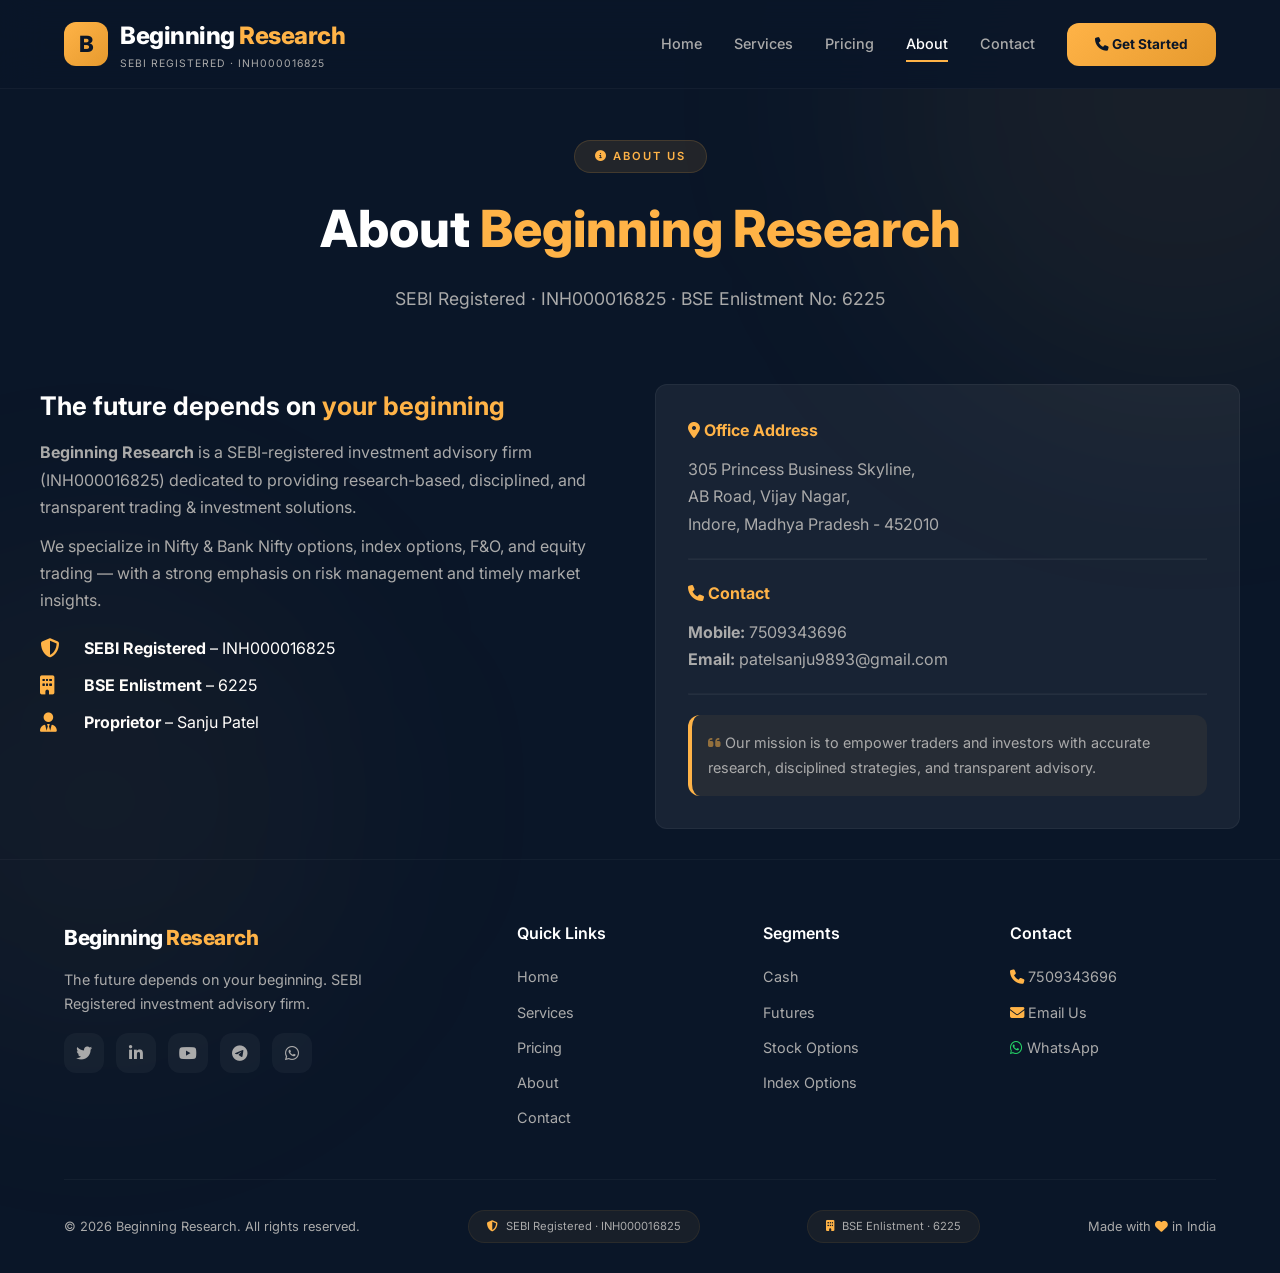
==== about.html @ 824f0021 "Add About page HTML structure and content This HTML file contains the structure and content for the " ====
<!DOCTYPE html>
<html lang="hi">
<head>
    <meta charset="UTF-8" />
    <meta name="viewport" content="width=device-width, initial-scale=1.0" />
    <title>About - Beginning Research</title>
    <meta name="description" content="About Beginning Research - SEBI Registered Investment Advisory firm. Proprietor Sanju Patel, Indore." />
    
    <link rel="stylesheet" href="https://cdnjs.cloudflare.com/ajax/libs/font-awesome/6.5.0/css/all.min.css" />
    <link href="https://fonts.googleapis.com/css2?family=Inter:wght@300;400;500;600;700;800;900&display=swap" rel="stylesheet" />
    <link rel="stylesheet" href="style.css" />
    
    <style>
        .page-hero {
            padding: 140px 0 40px;
            text-align: center;
        }
        .page-hero h1 {
            font-size: 3.2rem;
            font-weight: 800;
        }
        .page-hero h1 span {
            color: var(--accent-gold);
        }
        .page-hero p {
            color: var(--text-gray);
            font-size: 1.1rem;
            max-width: 600px;
            margin: 12px auto 0;
        }
        .about-feature {
            display: flex;
            align-items: center;
            gap: 14px;
            margin: 10px 0;
        }
        .about-feature i {
            color: var(--accent-gold);
            font-size: 1.2rem;
            width: 30px;
        }
        .about-box {
            background: var(--bg-card);
            border: 1px solid rgba(255,255,255,0.05);
            border-radius: var(--radius);
            padding: 32px;
        }
        .about-box h4 {
            color: var(--accent-gold);
            margin-bottom: 12px;
        }
        .about-box hr {
            border-color: rgba(255,255,255,0.05);
            margin: 20px 0;
        }
        .about-quote {
            background: rgba(255,179,71,0.06);
            padding: 16px;
            border-radius: var(--radius);
            border-left: 4px solid var(--accent-gold);
        }
        @media (max-width: 600px) {
            .page-hero h1 {
                font-size: 2rem;
            }
        }
    </style>
</head>
<body>

    <div class="glow-orbe glow-orbe-1"></div>
    <div class="glow-orbe glow-orbe-2"></div>

    <!-- ============================================
    NAVBAR
    ============================================ -->
    <nav class="navbar" id="navbar">
        <div class="container nav-flex">
            <a href="index.html" class="logo">
                <div class="logo-icon">B</div>
                <div>
                    <div class="logo-text">Beginning <span>Research</span></div>
                    <span class="logo-sub">SEBI Registered · INH000016825</span>
                </div>
            </a>

            <button class="menu-toggle" id="menuToggle" aria-label="Toggle Menu">
                <span></span>
                <span></span>
                <span></span>
            </button>

            <div class="nav-links" id="navLinks">
                <a href="index.html">Home</a>
                <a href="services.html">Services</a>
                <a href="pricing.html">Pricing</a>
                <a href="about.html" class="active">About</a>
                <a href="contact.html">Contact</a>
                <a href="contact.html" class="nav-cta">
                    <i class="fas fa-phone"></i> Get Started
                </a>
            </div>
        </div>
    </nav>

    <!-- ============================================
    PAGE HERO
    ============================================ -->
    <section class="page-hero">
        <div class="container">
            <span class="section-badge"><i class="fas fa-info-circle"></i> About Us</span>
            <h1>About <span>Beginning Research</span></h1>
            <p>SEBI Registered · INH000016825 · BSE Enlistment No: 6225</p>
        </div>
    </section>

    <!-- ============================================
    ABOUT CONTENT
    ============================================ -->
    <section class="container py-3">
        <div class="grid-2">
            <div>
                <h3 style="font-size:1.6rem; margin-bottom:12px;">The future depends on <span class="text-gold">your beginning</span></h3>
                <p style="color:var(--text-gray);">
                    <strong>Beginning Research</strong> is a SEBI-registered investment advisory firm 
                    (INH000016825) dedicated to providing research-based, disciplined, and transparent 
                    trading & investment solutions.
                </p>
                <p style="color:var(--text-gray); margin-top:12px;">
                    We specialize in Nifty & Bank Nifty options, index options, F&O, and equity trading — 
                    with a strong emphasis on risk management and timely market insights.
                </p>
                <div style="margin-top:20px;">
                    <div class="about-feature">
                        <i class="fas fa-shield-alt"></i>
                        <span><strong>SEBI Registered</strong> – INH000016825</span>
                    </div>
                    <div class="about-feature">
                        <i class="fas fa-building"></i>
                        <span><strong>BSE Enlistment</strong> – 6225</span>
                    </div>
                    <div class="about-feature">
                        <i class="fas fa-user-tie"></i>
                        <span><strong>Proprietor</strong> – Sanju Patel</span>
                    </div>
                </div>
            </div>

            <div class="about-box">
                <h4><i class="fas fa-map-marker-alt"></i> Office Address</h4>
                <p style="color:var(--text-gray);">
                    305 Princess Business Skyline,<br>
                    AB Road, Vijay Nagar,<br>
                    Indore, Madhya Pradesh - 452010
                </p>
                <hr />
                <h4><i class="fas fa-phone"></i> Contact</h4>
                <p style="color:var(--text-gray);">
                    <strong>Mobile:</strong> 7509343696<br>
                    <strong>Email:</strong> patelsanju9893@gmail.com
                </p>
                <hr />
                <div class="about-quote">
                    <p style="color:var(--text-gray); font-size:0.9rem;">
                        <i class="fas fa-quote-left" style="color:var(--accent-gold); opacity:0.5;"></i>
                        Our mission is to empower traders and investors with accurate research, 
                        disciplined strategies, and transparent advisory.
                    </p>
                </div>
            </div>
        </div>
    </section>

    <!-- ============================================
    FOOTER
    ============================================ -->
    <footer class="footer">
        <div class="container">
            <div class="footer-grid">
                <div class="footer-brand">
                    <div class="logo-text" style="font-size:1.3rem;">Beginning <span>Research</span></div>
                    <p>The future depends on your beginning. SEBI Registered investment advisory firm.</p>
                    <div class="footer-social">
                        <a href="#"><i class="fab fa-twitter"></i></a>
                        <a href="#"><i class="fab fa-linkedin-in"></i></a>
                        <a href="#"><i class="fab fa-youtube"></i></a>
                        <a href="#"><i class="fab fa-telegram"></i></a>
                        <a href="#"><i class="fab fa-whatsapp"></i></a>
                    </div>
                </div>
                <div class="footer-col">
                    <h4>Quick Links</h4>
                    <ul>
                        <li><a href="index.html">Home</a></li>
                        <li><a href="services.html">Services</a></li>
                        <li><a href="pricing.html">Pricing</a></li>
                        <li><a href="about.html">About</a></li>
                        <li><a href="contact.html">Contact</a></li>
                    </ul>
                </div>
                <div class="footer-col">
                    <h4>Segments</h4>
                    <ul>
                        <li><a href="services.html">Cash</a></li>
                        <li><a href="services.html">Futures</a></li>
                        <li><a href="services.html">Stock Options</a></li>
                        <li><a href="services.html">Index Options</a></li>
                    </ul>
                </div>
                <div class="footer-col">
                    <h4>Contact</h4>
                    <ul>
                        <li><a href="tel:7509343696"><i class="fas fa-phone" style="color:var(--accent-gold);"></i> 7509343696</a></li>
                        <li><a href="mailto:patelsanju9893@gmail.com"><i class="fas fa-envelope" style="color:var(--accent-gold);"></i> Email Us</a></li>
                        <li><a href="#"><i class="fab fa-whatsapp" style="color:#25D366;"></i> WhatsApp</a></li>
                    </ul>
                </div>
            </div>
            <div class="footer-bottom">
                <span>© 2026 Beginning Research. All rights reserved.</span>
                <span class="sebi-badge">
                    <i class="fas fa-shield-alt"></i> SEBI Registered · INH000016825
                </span>
                <span class="sebi-badge">
                    <i class="fas fa-building"></i> BSE Enlistment · 6225
                </span>
                <span>Made with <i class="fas fa-heart" style="color:var(--accent-gold);"></i> in India</span>
            </div>
        </div>
    </footer>

    <script src="script.js"></script>
</body>
</html>
---- style.css ----
/* ============================================
   ROOT VARIABLES
   ============================================ */
:root {
    --bg-dark: #0a1628;
    --bg-card: rgba(255, 255, 255, 0.06);
    --bg-card-hover: rgba(255, 255, 255, 0.10);
    --text-white: #ffffff;
    --text-gray: #aaaaaa;
    --accent-gold: #ffb347;
    --accent-gold-dark: #e69a2e;
    --border-gold: rgba(255, 179, 71, 0.2);
    --shadow-gold: rgba(255, 179, 71, 0.15);
    --radius: 12px;
    --transition: all 0.3s cubic-bezier(0.4, 0, 0.2, 1);
}

/* ============================================
   RESET & BASE
   ============================================ */
* {
    margin: 0;
    padding: 0;
    box-sizing: border-box;
}

html {
    scroll-behavior: smooth;
}

body {
    font-family: 'Inter', -apple-system, BlinkMacSystemFont, sans-serif;
    background: var(--bg-dark);
    color: var(--text-white);
    line-height: 1.7;
    overflow-x: hidden;
}

a {
    text-decoration: none;
    color: inherit;
    transition: var(--transition);
}

.container {
    max-width: 1200px;
    margin: 0 auto;
    padding: 0 24px;
}

/* ============================================
   SCROLLBAR
   ============================================ */
::-webkit-scrollbar {
    width: 8px;
}
::-webkit-scrollbar-track {
    background: var(--bg-dark);
}
::-webkit-scrollbar-thumb {
    background: var(--accent-gold);
    border-radius: 10px;
}

/* ============================================
   GLOW EFFECTS
   ============================================ */
.glow-orbe {
    position: fixed;
    border-radius: 50%;
    filter: blur(120px);
    pointer-events: none;
    z-index: 0;
}
.glow-orbe-1 {
    width: 600px;
    height: 600px;
    top: -200px;
    right: -200px;
    background: rgba(255, 179, 71, 0.06);
}
.glow-orbe-2 {
    width: 500px;
    height: 500px;
    bottom: -150px;
    left: -150px;
    background: rgba(255, 179, 71, 0.04);
}

/* ============================================
   NAVBAR
   ============================================ */
.navbar {
    position: fixed;
    top: 0;
    left: 0;
    right: 0;
    z-index: 1000;
    background: rgba(10, 22, 40, 0.85);
    backdrop-filter: blur(20px);
    border-bottom: 1px solid rgba(255, 255, 255, 0.04);
    padding: 16px 0;
    transition: var(--transition);
}

.navbar.scrolled {
    background: rgba(10, 22, 40, 0.95);
    box-shadow: 0 8px 40px rgba(0, 0, 0, 0.4);
}

.nav-flex {
    display: flex;
    align-items: center;
    justify-content: space-between;
    flex-wrap: wrap;
    gap: 16px;
}

.logo {
    display: flex;
    align-items: center;
    gap: 12px;
}

.logo-icon {
    width: 44px;
    height: 44px;
    background: linear-gradient(135deg, var(--accent-gold), var(--accent-gold-dark));
    border-radius: var(--radius);
    display: flex;
    align-items: center;
    justify-content: center;
    font-size: 1.4rem;
    font-weight: 800;
    color: var(--bg-dark);
}

.logo-text {
    font-size: 1.5rem;
    font-weight: 800;
    letter-spacing: -0.5px;
}
.logo-text span {
    color: var(--accent-gold);
}

.logo-sub {
    font-size: 0.65rem;
    color: var(--text-gray);
    letter-spacing: 1px;
    text-transform: uppercase;
    display: block;
    margin-top: -2px;
}

.nav-links {
    display: flex;
    align-items: center;
    gap: 32px;
    flex-wrap: wrap;
}

.nav-links a {
    font-size: 0.9rem;
    font-weight: 500;
    color: var(--text-gray);
    position: relative;
    padding: 4px 0;
}

.nav-links a::after {
    content: '';
    position: absolute;
    bottom: -2px;
    left: 0;
    width: 0;
    height: 2px;
    background: var(--accent-gold);
    transition: var(--transition);
}

.nav-links a:hover::after,
.nav-links a.active::after {
    width: 100%;
}

.nav-links a:hover,
.nav-links a.active {
    color: var(--text-white);
}

.nav-cta {
    background: linear-gradient(135deg, var(--accent-gold), var(--accent-gold-dark));
    color: var(--bg-dark) !important;
    padding: 10px 28px !important;
    border-radius: var(--radius);
    font-weight: 700 !important;
    font-size: 0.85rem !important;
    transition: var(--transition);
}

.nav-cta::after {
    display: none !important;
}

.nav-cta:hover {
    transform: translateY(-2px);
    box-shadow: 0 8px 30px var(--shadow-gold);
    color: var(--bg-dark) !important;
}

/* Mobile Menu Toggle */
.menu-toggle {
    display: none;
    flex-direction: column;
    gap: 5px;
    cursor: pointer;
    padding: 8px;
    background: none;
    border: none;
}

.menu-toggle span {
    width: 28px;
    height: 2.5px;
    background: var(--text-white);
    border-radius: 4px;
    transition: var(--transition);
}

.menu-toggle.active span:nth-child(1) {
    transform: rotate(45deg) translate(5px, 5px);
}
.menu-toggle.active span:nth-child(2) {
    opacity: 0;
}
.menu-toggle.active span:nth-child(3) {
    transform: rotate(-45deg) translate(5px, -5px);
}

/* ============================================
   SECTION TITLES
   ============================================ */
.section-badge {
    display: inline-block;
    background: rgba(255, 179, 71, 0.10);
    border: 1px solid rgba(255, 179, 71, 0.15);
    color: var(--accent-gold);
    font-size: 0.7rem;
    font-weight: 600;
    letter-spacing: 2px;
    text-transform: uppercase;
    padding: 6px 20px;
    border-radius: 50px;
    margin-bottom: 12px;
}

.section-title {
    font-size: 2.8rem;
    font-weight: 800;
    line-height: 1.15;
    margin-bottom: 12px;
}
.section-title span {
    color: var(--accent-gold);
}

.section-sub {
    font-size: 1.1rem;
    color: var(--text-gray);
    max-width: 600px;
    margin: 0 auto 40px;
}

.text-center {
    text-align: center;
}

/* ============================================
   BUTTONS
   ============================================ */
.btn {
    display: inline-flex;
    align-items: center;
    gap: 10px;
    padding: 14px 34px;
    border-radius: var(--radius);
    font-weight: 600;
    font-size: 0.95rem;
    border: none;
    cursor: pointer;
    transition: var(--transition);
}

.btn-primary {
    background: linear-gradient(135deg, var(--accent-gold), var(--accent-gold-dark));
    color: var(--bg-dark);
    box-shadow: 0 4px 24px var(--shadow-gold);
}
.btn-primary:hover {
    transform: translateY(-3px);
    box-shadow: 0 8px 40px rgba(255, 179, 71, 0.3);
}

.btn-outline {
    background: transparent;
    color: var(--text-white);
    border: 1.5px solid rgba(255, 255, 255, 0.15);
}
.btn-outline:hover {
    border-color: var(--accent-gold);
    background: rgba(255, 179, 71, 0.05);
    transform: translateY(-3px);
}

/* ============================================
   CARDS GRID
   ============================================ */
.grid-2 {
    display: grid;
    grid-template-columns: 1fr 1fr;
    gap: 30px;
}

.grid-3 {
    display: grid;
    grid-template-columns: repeat(3, 1fr);
    gap: 24px;
}

.grid-4 {
    display: grid;
    grid-template-columns: repeat(4, 1fr);
    gap: 24px;
}

.glass-card {
    background: var(--bg-card);
    backdrop-filter: blur(10px);
    border: 1px solid rgba(255, 255, 255, 0.05);
    border-radius: var(--radius);
    padding: 30px 24px;
    transition: var(--transition);
}

.glass-card:hover {
    background: var(--bg-card-hover);
    border-color: rgba(255, 179, 71, 0.15);
    transform: translateY(-6px);
    box-shadow: 0 20px 50px rgba(0, 0, 0, 0.2);
}

.glass-card .card-icon {
    font-size: 2.4rem;
    color: var(--accent-gold);
    margin-bottom: 14px;
    display: block;
}

.glass-card h4 {
    font-size: 1.2rem;
    font-weight: 700;
    margin-bottom: 6px;
}

.glass-card p {
    color: var(--text-gray);
    font-size: 0.9rem;
}

/* ============================================
   FOOTER
   ============================================ */
.footer {
    padding: 60px 0 30px;
    border-top: 1px solid rgba(255, 255, 255, 0.04);
    position: relative;
    z-index: 1;
}

.footer-grid {
    display: grid;
    grid-template-columns: 2fr 1fr 1fr 1fr;
    gap: 40px;
    padding-bottom: 40px;
    border-bottom: 1px solid rgba(255, 255, 255, 0.04);
    margin-bottom: 30px;
}

.footer-brand .logo-text {
    font-size: 1.3rem;
}

.footer-brand p {
    color: var(--text-gray);
    font-size: 0.9rem;
    max-width: 300px;
    margin: 12px 0 16px;
}

.footer-social {
    display: flex;
    gap: 12px;
}

.footer-social a {
    width: 40px;
    height: 40px;
    background: rgba(255, 255, 255, 0.04);
    border-radius: var(--radius);
    display: flex;
    align-items: center;
    justify-content: center;
    color: var(--text-gray);
    transition: var(--transition);
}

.footer-social a:hover {
    background: var(--accent-gold);
    color: var(--bg-dark);
    transform: translateY(-3px);
}

.footer-col h4 {
    font-size: 1rem;
    font-weight: 600;
    margin-bottom: 16px;
}

.footer-col ul {
    list-style: none;
}

.footer-col ul li {
    margin-bottom: 8px;
}

.footer-col ul li a {
    color: var(--text-gray);
    font-size: 0.9rem;
    transition: var(--transition);
}

.footer-col ul li a:hover {
    color: var(--accent-gold);
    padding-left: 4px;
}

.footer-bottom {
    display: flex;
    flex-wrap: wrap;
    justify-content: space-between;
    align-items: center;
    gap: 16px;
    font-size: 0.8rem;
    color: var(--text-gray);
}

.footer-bottom .sebi-badge {
    display: inline-flex;
    align-items: center;
    gap: 8px;
    background: rgba(255, 179, 71, 0.06);
    border: 1px solid rgba(255, 179, 71, 0.08);
    padding: 6px 18px;
    border-radius: 50px;
    font-size: 0.7rem;
    color: var(--text-gray);
}

.footer-bottom .sebi-badge i {
    color: var(--accent-gold);
}

/* ============================================
   RESPONSIVE
   ============================================ */
@media (max-width: 1024px) {
    .grid-4 {
        grid-template-columns: repeat(2, 1fr);
    }
}

@media (max-width: 900px) {
    .grid-2 {
        grid-template-columns: 1fr;
    }
    .grid-3 {
        grid-template-columns: 1fr 1fr;
    }
    .footer-grid {
        grid-template-columns: 1fr 1fr;
        gap: 30px;
    }
    .nav-links {
        display: none;
        flex-direction: column;
        width: 100%;
        padding: 20px 0;
        gap: 16px;
        align-items: center;
    }
    .nav-links.open {
        display: flex;
    }
    .menu-toggle {
        display: flex;
    }
    .section-title {
        font-size: 2.2rem;
    }
}

@media (max-width: 600px) {
    .grid-3 {
        grid-template-columns: 1fr;
        max-width: 400px;
        margin: 0 auto;
    }
    .grid-4 {
        grid-template-columns: 1fr;
        max-width: 400px;
        margin: 0 auto;
    }
    .footer-grid {
        grid-template-columns: 1fr;
        text-align: center;
    }
    .footer-brand p {
        margin-left: auto;
        margin-right: auto;
    }
    .footer-social {
        justify-content: center;
    }
    .footer-bottom {
        flex-direction: column;
        text-align: center;
    }
    .section-title {
        font-size: 1.8rem;
    }
}

@media (max-width: 400px) {
    .btn {
        padding: 12px 24px;
        font-size: 0.85rem;
    }
    .container {
        padding: 0 16px;
    }
}

/* ============================================
   UTILITY
   ============================================ */
.mt-2 { margin-top: 20px; }
.mt-3 { margin-top: 30px; }
.mt-4 { margin-top: 40px; }
.mb-3 { margin-bottom: 30px; }
.py-3 { padding: 30px 0; }
.py-4 { padding: 40px 0; }
.gap-2 { gap: 20px; }
.text-gold { color: var(--accent-gold); }
.text-gray { color: var(--text-gray); }
.text-white { color: var(--text-white); }
.border-gold { border-color: var(--accent-gold) !important; }
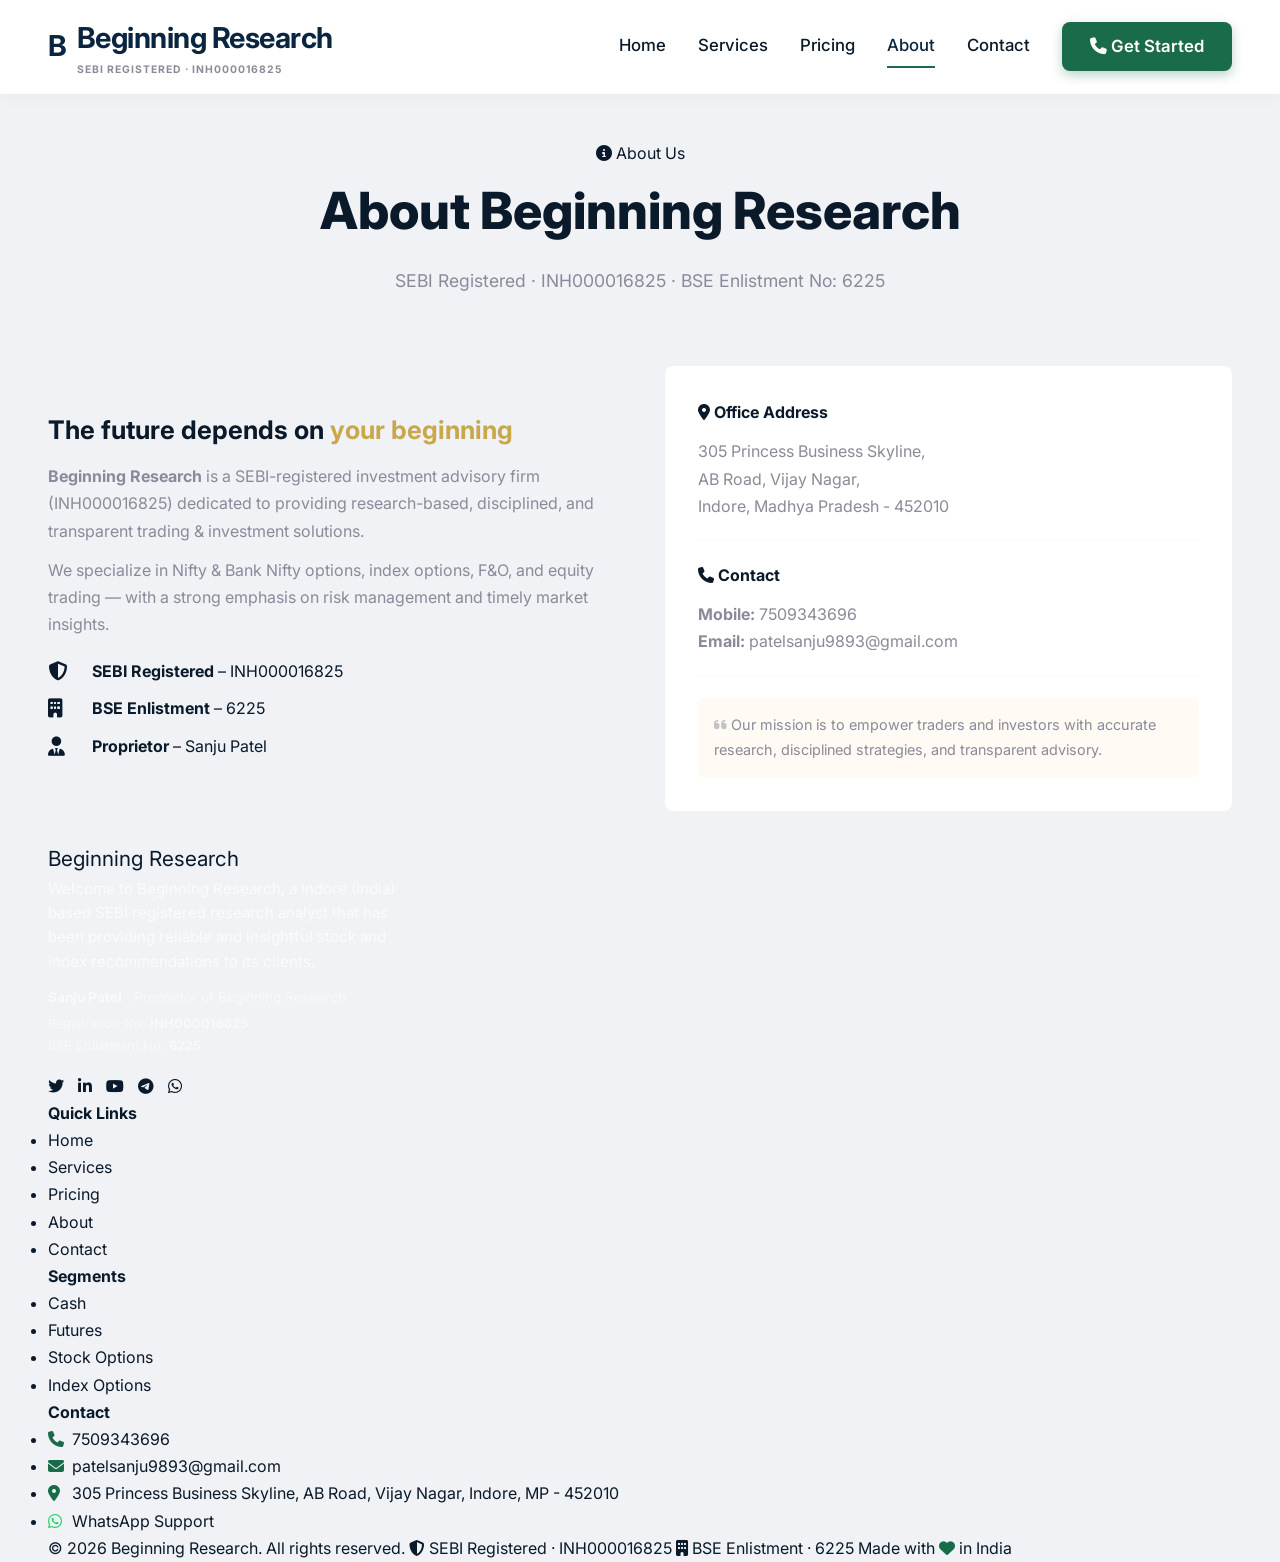
==== commit 0c263699: "Revamp footer with new branding and contact info Updated footer section with new content and styles." ====
--- a/about.html
+++ b/about.html
@@ -172,63 +172,94 @@
     </section>
 
     <!-- ============================================
-    FOOTER
-    ============================================ -->
-    <footer class="footer">
-        <div class="container">
-            <div class="footer-grid">
-                <div class="footer-brand">
-                    <div class="logo-text" style="font-size:1.3rem;">Beginning <span>Research</span></div>
-                    <p>The future depends on your beginning. SEBI Registered investment advisory firm.</p>
-                    <div class="footer-social">
-                        <a href="#"><i class="fab fa-twitter"></i></a>
-                        <a href="#"><i class="fab fa-linkedin-in"></i></a>
-                        <a href="#"><i class="fab fa-youtube"></i></a>
-                        <a href="#"><i class="fab fa-telegram"></i></a>
-                        <a href="#"><i class="fab fa-whatsapp"></i></a>
-                    </div>
-                </div>
-                <div class="footer-col">
-                    <h4>Quick Links</h4>
-                    <ul>
-                        <li><a href="index.html">Home</a></li>
-                        <li><a href="services.html">Services</a></li>
-                        <li><a href="pricing.html">Pricing</a></li>
-                        <li><a href="about.html">About</a></li>
-                        <li><a href="contact.html">Contact</a></li>
-                    </ul>
-                </div>
-                <div class="footer-col">
-                    <h4>Segments</h4>
-                    <ul>
-                        <li><a href="services.html">Cash</a></li>
-                        <li><a href="services.html">Futures</a></li>
-                        <li><a href="services.html">Stock Options</a></li>
-                        <li><a href="services.html">Index Options</a></li>
-                    </ul>
-                </div>
-                <div class="footer-col">
-                    <h4>Contact</h4>
-                    <ul>
-                        <li><a href="tel:7509343696"><i class="fas fa-phone" style="color:var(--accent-gold);"></i> 7509343696</a></li>
-                        <li><a href="mailto:patelsanju9893@gmail.com"><i class="fas fa-envelope" style="color:var(--accent-gold);"></i> Email Us</a></li>
-                        <li><a href="#"><i class="fab fa-whatsapp" style="color:#25D366;"></i> WhatsApp</a></li>
-                    </ul>
-                </div>
-            </div>
-            <div class="footer-bottom">
-                <span>© 2026 Beginning Research. All rights reserved.</span>
-                <span class="sebi-badge">
-                    <i class="fas fa-shield-alt"></i> SEBI Registered · INH000016825
-                </span>
-                <span class="sebi-badge">
-                    <i class="fas fa-building"></i> BSE Enlistment · 6225
-                </span>
-                <span>Made with <i class="fas fa-heart" style="color:var(--accent-gold);"></i> in India</span>
-            </div>
-        </div>
-    </footer>
-
-    <script src="script.js"></script>
-</body>
-</html>
+   FOOTER
+   ============================================ -->
+<footer class="footer">
+    <div class="container">
+        <div class="footer-grid">
+            <div class="footer-brand">
+                <div class="logo-text" style="font-size:1.3rem;">Beginning <span style="color: var(--accent-gold);">Research</span></div>
+                <p style="color: rgba(255,255,255,0.7); font-size: 0.95rem; max-width: 350px; line-height: 1.6;">
+                    Welcome to Beginning Research, a Indore (India) based SEBI registered research analyst that has been providing reliable and insightful stock and index recommendations to its clients.
+                </p>
+                <div style="margin-top: 12px;">
+                    <p style="color: rgba(255,255,255,0.6); font-size: 0.85rem;">
+                        <strong style="color: var(--accent-gold);">Sanju Patel</strong> 
+                        <span style="color: rgba(255,255,255,0.5);">· Proprietor of Beginning Research</span>
+                    </p>
+                    <p style="color: rgba(255,255,255,0.5); font-size: 0.8rem; margin-top: 4px;">
+                        Registration No. <strong style="color: var(--accent-gold);">INH000016825</strong>
+                    </p>
+                    <p style="color: rgba(255,255,255,0.5); font-size: 0.8rem;">
+                        BSE Enlistment No. <strong style="color: var(--accent-gold);">6225</strong>
+                    </p>
+                </div>
+                <div class="social-icons" style="margin-top: 16px; display: flex; gap: 14px;">
+                    <a href="#"><i class="fab fa-twitter"></i></a>
+                    <a href="#"><i class="fab fa-linkedin-in"></i></a>
+                    <a href="#"><i class="fab fa-youtube"></i></a>
+                    <a href="#"><i class="fab fa-telegram"></i></a>
+                    <a href="#"><i class="fab fa-whatsapp"></i></a>
+                </div>
+            </div>
+            <div class="footer-col">
+                <h4>Quick Links</h4>
+                <ul>
+                    <li><a href="index.html">Home</a></li>
+                    <li><a href="services.html">Services</a></li>
+                    <li><a href="pricing.html">Pricing</a></li>
+                    <li><a href="about.html">About</a></li>
+                    <li><a href="contact.html">Contact</a></li>
+                </ul>
+            </div>
+            <div class="footer-col">
+                <h4>Segments</h4>
+                <ul>
+                    <li><a href="services.html">Cash</a></li>
+                    <li><a href="services.html">Futures</a></li>
+                    <li><a href="services.html">Stock Options</a></li>
+                    <li><a href="services.html">Index Options</a></li>
+                </ul>
+            </div>
+            <div class="footer-col">
+                <h4>Contact</h4>
+                <ul>
+                    <li>
+                        <a href="tel:7509343696">
+                            <i class="fas fa-phone" style="color: var(--green-main); width: 20px;"></i> 
+                            7509343696
+                        </a>
+                    </li>
+                    <li>
+                        <a href="mailto:patelsanju9893@gmail.com">
+                            <i class="fas fa-envelope" style="color: var(--green-main); width: 20px;"></i> 
+                            patelsanju9893@gmail.com
+                        </a>
+                    </li>
+                    <li>
+                        <a href="#">
+                            <i class="fas fa-map-marker-alt" style="color: var(--green-main); width: 20px;"></i> 
+                            305 Princess Business Skyline, AB Road, Vijay Nagar, Indore, MP - 452010
+                        </a>
+                    </li>
+                    <li>
+                        <a href="#">
+                            <i class="fab fa-whatsapp" style="color: #25D366; width: 20px;"></i> 
+                            WhatsApp Support
+                        </a>
+                    </li>
+                </ul>
+            </div>
+        </div>
+        <div class="footer-bottom">
+            <span>© 2026 Beginning Research. All rights reserved.</span>
+            <span class="sebi-badge">
+                <i class="fas fa-shield-alt"></i> SEBI Registered · INH000016825
+            </span>
+            <span class="sebi-badge">
+                <i class="fas fa-building"></i> BSE Enlistment · 6225
+            </span>
+            <span>Made with <i class="fas fa-heart" style="color: var(--green-main);"></i> in India</span>
+        </div>
+    </div>
+</footer>
--- a/style.css
+++ b/style.css
@@ -1,18 +1,59 @@
 /* ============================================
-   ROOT VARIABLES
+   ROOT VARIABLES - BRIGHT COLORS
    ============================================ */
 :root {
-    --bg-dark: #0a1628;
-    --bg-card: rgba(255, 255, 255, 0.06);
-    --bg-card-hover: rgba(255, 255, 255, 0.10);
-    --text-white: #ffffff;
-    --text-gray: #aaaaaa;
-    --accent-gold: #ffb347;
-    --accent-gold-dark: #e69a2e;
-    --border-gold: rgba(255, 179, 71, 0.2);
-    --shadow-gold: rgba(255, 179, 71, 0.15);
-    --radius: 12px;
-    --transition: all 0.3s cubic-bezier(0.4, 0, 0.2, 1);
+    /* ===== Dark Navy Colors ===== */
+    --dark-navy: #0a2540;
+    --dark-navy-light: #1a3b5c;
+    --dark-navy-medium: #0d3352;
+    --dark-navy-dark: #1a4a6e;
+    
+    /* ===== Green Colors (Accent) ===== */
+    --green-main: #1a6b4a;
+    --green-light: #2a8b5a;
+    --green-light-bg: #e8f5ee;
+    --green-glow: #7bc9a0;
+    --green-dark: #0a3d2a;
+    
+    /* ===== White & Bright Gray Colors ===== */
+    --white: #ffffff;
+    --light-gray: #f0f2f5;        /* Slightly brighter */
+    --gray-muted: #3a4a5f;         /* Brighter than before */
+    --gray-dark: #0a1a2a;
+    --gray-light: #c8cdd5;         /* Brighter border */
+    --text-gray: #8a8a9a;          /* Brighter gray */
+    
+    /* ===== Gold Colors ===== */
+    --gold: #c9a84c;
+    --gold-dark: #b8973a;
+    --gold-light: #f5a623;
+    
+    /* ===== Transparent Colors ===== */
+    --rgba-white-06: rgba(255, 255, 255, 0.06);
+    --rgba-white-08: rgba(255, 255, 255, 0.08);
+    --rgba-green-08: rgba(26, 107, 74, 0.08);
+    --rgba-green-05: rgba(26, 107, 74, 0.05);
+    --rgba-green-15: rgba(26, 107, 74, 0.15);
+    --rgba-green-02: rgba(26, 107, 74, 0.02);
+    --rgba-black-04: rgba(0, 0, 0, 0.04);
+    --rgba-black-12: rgba(0, 0, 0, 0.12);
+    
+    /* ===== Special Colors ===== */
+    --whatsapp-green: #25D366;
+    --star-gold: #f5a623;
+    
+    /* ===== UI Variables ===== */
+    --bg-body: var(--light-gray);
+    --bg-hero: var(--dark-navy);
+    --bg-footer: var(--dark-navy);
+    --text-primary: var(--gray-dark);
+    --text-secondary: #3a4a5f;      /* Brighter */
+    --text-white: var(--white);
+    
+    --radius: 8px;
+    --shadow: 0 16px 40px -12px var(--rgba-black-12);
+    --transition: 0.3s ease;
+    --bg-card: var(--white);
 }
 
 /* ============================================
@@ -29,9 +70,9 @@
 }
 
 body {
-    font-family: 'Inter', -apple-system, BlinkMacSystemFont, sans-serif;
-    background: var(--bg-dark);
-    color: var(--text-white);
+    font-family: 'Inter', -apple-system, BlinkMacSystemFont, 'Segoe UI', Roboto, sans-serif;
+    background: var(--bg-body);
+    color: var(--text-primary);
     line-height: 1.7;
     overflow-x: hidden;
 }
@@ -43,9 +84,9 @@
 }
 
 .container {
-    max-width: 1200px;
+    max-width: 1240px;
     margin: 0 auto;
-    padding: 0 24px;
+    padding: 0 28px;
 }
 
 /* ============================================
@@ -55,57 +96,33 @@
     width: 8px;
 }
 ::-webkit-scrollbar-track {
-    background: var(--bg-dark);
+    background: var(--dark-navy);
 }
 ::-webkit-scrollbar-thumb {
-    background: var(--accent-gold);
+    background: var(--green-main);
     border-radius: 10px;
 }
 
 /* ============================================
-   GLOW EFFECTS
-   ============================================ */
-.glow-orbe {
-    position: fixed;
-    border-radius: 50%;
-    filter: blur(120px);
-    pointer-events: none;
-    z-index: 0;
-}
-.glow-orbe-1 {
-    width: 600px;
-    height: 600px;
-    top: -200px;
-    right: -200px;
-    background: rgba(255, 179, 71, 0.06);
-}
-.glow-orbe-2 {
-    width: 500px;
-    height: 500px;
-    bottom: -150px;
-    left: -150px;
-    background: rgba(255, 179, 71, 0.04);
-}
-
-/* ============================================
    NAVBAR
    ============================================ */
 .navbar {
+    background: rgba(255, 255, 255, 0.95);
+    backdrop-filter: blur(8px);
+    box-shadow: 0 2px 20px var(--rgba-black-04);
     position: fixed;
     top: 0;
     left: 0;
     right: 0;
     z-index: 1000;
-    background: rgba(10, 22, 40, 0.85);
-    backdrop-filter: blur(20px);
-    border-bottom: 1px solid rgba(255, 255, 255, 0.04);
-    padding: 16px 0;
+    padding: 14px 0;
+    border-bottom: 1px solid rgba(0, 0, 0, 0.02);
     transition: var(--transition);
 }
 
 .navbar.scrolled {
-    background: rgba(10, 22, 40, 0.95);
-    box-shadow: 0 8px 40px rgba(0, 0, 0, 0.4);
+    background: rgba(255, 255, 255, 0.98);
+    box-shadow: 0 4px 30px var(--rgba-black-12);
 }
 
 .nav-flex {
@@ -113,35 +130,21 @@
     align-items: center;
     justify-content: space-between;
     flex-wrap: wrap;
-    gap: 16px;
 }
 
 .logo {
+    font-size: 1.8rem;
+    font-weight: 700;
+    letter-spacing: -0.5px;
     display: flex;
     align-items: center;
-    gap: 12px;
-}
-
-.logo-icon {
-    width: 44px;
-    height: 44px;
-    background: linear-gradient(135deg, var(--accent-gold), var(--accent-gold-dark));
-    border-radius: var(--radius);
-    display: flex;
-    align-items: center;
-    justify-content: center;
-    font-size: 1.4rem;
-    font-weight: 800;
-    color: var(--bg-dark);
-}
-
-.logo-text {
-    font-size: 1.5rem;
-    font-weight: 800;
-    letter-spacing: -0.5px;
-}
-.logo-text span {
-    color: var(--accent-gold);
+    gap: 10px;
+    color: var(--dark-navy);
+}
+
+.logo i {
+    color: var(--green-main);
+    font-size: 2rem;
 }
 
 .logo-sub {
@@ -155,61 +158,44 @@
 
 .nav-links {
     display: flex;
+    gap: 32px;
+    font-weight: 500;
+    font-size: 1.05rem;
     align-items: center;
-    gap: 32px;
     flex-wrap: wrap;
 }
 
 .nav-links a {
-    font-size: 0.9rem;
-    font-weight: 500;
-    color: var(--text-gray);
-    position: relative;
-    padding: 4px 0;
-}
-
-.nav-links a::after {
-    content: '';
-    position: absolute;
-    bottom: -2px;
-    left: 0;
-    width: 0;
-    height: 2px;
-    background: var(--accent-gold);
+    padding: 6px 0;
+    border-bottom: 2px solid transparent;
     transition: var(--transition);
-}
-
-.nav-links a:hover::after,
-.nav-links a.active::after {
-    width: 100%;
+    color: var(--text-primary);
 }
 
 .nav-links a:hover,
 .nav-links a.active {
-    color: var(--text-white);
+    border-bottom-color: var(--green-main);
+    color: var(--dark-navy);
 }
 
 .nav-cta {
-    background: linear-gradient(135deg, var(--accent-gold), var(--accent-gold-dark));
-    color: var(--bg-dark) !important;
+    background: var(--green-main);
+    color: var(--white) !important;
     padding: 10px 28px !important;
     border-radius: var(--radius);
-    font-weight: 700 !important;
-    font-size: 0.85rem !important;
+    border-bottom: none !important;
+    font-weight: 600;
     transition: var(--transition);
-}
-
-.nav-cta::after {
-    display: none !important;
+    box-shadow: 0 4px 12px rgba(26, 107, 74, 0.3);
 }
 
 .nav-cta:hover {
+    background: var(--green-light);
     transform: translateY(-2px);
-    box-shadow: 0 8px 30px var(--shadow-gold);
-    color: var(--bg-dark) !important;
-}
-
-/* Mobile Menu Toggle */
+    box-shadow: 0 8px 20px rgba(26, 107, 74, 0.35);
+}
+
+/* Mobile Menu */
 .menu-toggle {
     display: none;
     flex-direction: column;
@@ -223,7 +209,7 @@
 .menu-toggle span {
     width: 28px;
     height: 2.5px;
-    background: var(--text-white);
+    background: var(--dark-navy);
     border-radius: 4px;
     transition: var(--transition);
 }
@@ -239,120 +225,495 @@
 }
 
 /* ============================================
+   PAGES
+   ============================================ */
+.page {
+    display: none;
+    animation: fadeUp 0.35s ease;
+    padding: 50px 0 70px;
+}
+
+.page.active {
+    display: block;
+}
+
+@keyframes fadeUp {
+    0% { opacity: 0.3; transform: translateY(12px); }
+    100% { opacity: 1; transform: translateY(0); }
+}
+
+/* ============================================
    SECTION TITLES
    ============================================ */
-.section-badge {
-    display: inline-block;
-    background: rgba(255, 179, 71, 0.10);
-    border: 1px solid rgba(255, 179, 71, 0.15);
-    color: var(--accent-gold);
-    font-size: 0.7rem;
-    font-weight: 600;
-    letter-spacing: 2px;
-    text-transform: uppercase;
-    padding: 6px 20px;
-    border-radius: 50px;
-    margin-bottom: 12px;
-}
-
 .section-title {
     font-size: 2.8rem;
-    font-weight: 800;
-    line-height: 1.15;
-    margin-bottom: 12px;
-}
+    font-weight: 700;
+    margin-bottom: 16px;
+    color: var(--dark-navy);
+    letter-spacing: -0.02em;
+    text-align: center;
+}
+
 .section-title span {
-    color: var(--accent-gold);
+    color: var(--green-main);
 }
 
 .section-sub {
-    font-size: 1.1rem;
-    color: var(--text-gray);
-    max-width: 600px;
-    margin: 0 auto 40px;
-}
-
-.text-center {
+    font-size: 1.25rem;
+    color: var(--text-secondary);
+    max-width: 720px;
+    margin: 0 auto 48px;
     text-align: center;
 }
 
-/* ============================================
-   BUTTONS
-   ============================================ */
-.btn {
-    display: inline-flex;
-    align-items: center;
-    gap: 10px;
-    padding: 14px 34px;
-    border-radius: var(--radius);
+.badge {
+    display: inline-block;
+    background: var(--green-light-bg);
+    color: var(--green-main);
     font-weight: 600;
-    font-size: 0.95rem;
-    border: none;
-    cursor: pointer;
-    transition: var(--transition);
-}
-
-.btn-primary {
-    background: linear-gradient(135deg, var(--accent-gold), var(--accent-gold-dark));
-    color: var(--bg-dark);
-    box-shadow: 0 4px 24px var(--shadow-gold);
-}
-.btn-primary:hover {
-    transform: translateY(-3px);
-    box-shadow: 0 8px 40px rgba(255, 179, 71, 0.3);
-}
-
-.btn-outline {
-    background: transparent;
-    color: var(--text-white);
-    border: 1.5px solid rgba(255, 255, 255, 0.15);
-}
-.btn-outline:hover {
-    border-color: var(--accent-gold);
-    background: rgba(255, 179, 71, 0.05);
-    transform: translateY(-3px);
-}
-
-/* ============================================
-   CARDS GRID
+    padding: 6px 20px;
+    border-radius: var(--radius);
+    font-size: 0.85rem;
+    letter-spacing: 0.5px;
+    margin-bottom: 16px;
+    border: 1px solid var(--rgba-green-15);
+}
+
+.badge i {
+    color: var(--green-main);
+}
+
+/* ============================================
+   GRIDS
    ============================================ */
 .grid-2 {
     display: grid;
     grid-template-columns: 1fr 1fr;
-    gap: 30px;
+    gap: 50px;
+    align-items: center;
 }
 
 .grid-3 {
     display: grid;
     grid-template-columns: repeat(3, 1fr);
-    gap: 24px;
+    gap: 30px;
+    max-width: 1100px;
+    margin: 0 auto;
 }
 
 .grid-4 {
     display: grid;
     grid-template-columns: repeat(4, 1fr);
-    gap: 24px;
-}
-
+    gap: 30px;
+    max-width: 1100px;
+    margin: 0 auto;
+}
+
+/* ============================================
+   CARDS
+   ============================================ */
+.card {
+    background: var(--bg-card);
+    border-radius: var(--radius);
+    padding: 32px 26px;
+    box-shadow: var(--shadow);
+    transition: var(--transition);
+    border: 1px solid var(--rgba-green-02);
+    text-align: center;
+}
+
+.card:hover {
+    transform: translateY(-8px);
+    box-shadow: 0 30px 50px -16px var(--rgba-black-12);
+}
+
+.card i {
+    font-size: 2.6rem;
+    color: var(--green-main);
+    margin-bottom: 16px;
+}
+
+.card h3 {
+    font-size: 1.5rem;
+    margin-bottom: 10px;
+    color: var(--dark-navy);
+}
+
+.card p {
+    color: var(--text-secondary);
+    font-size: 0.95rem;
+}
+
+/* ============================================
+   BUTTONS
+   ============================================ */
+.btn {
+    display: inline-block;
+    padding: 14px 36px;
+    font-weight: 600;
+    font-size: 1rem;
+    border-radius: var(--radius);
+    transition: all 0.3s ease;
+    border: none;
+    cursor: pointer;
+    text-decoration: none;
+    box-shadow: 0 4px 12px var(--rgba-black-04);
+}
+
+.btn-primary {
+    background: var(--green-main);
+    color: var(--white);
+    box-shadow: 0 4px 16px rgba(26, 107, 74, 0.3);
+}
+
+.btn-primary:hover {
+    background: var(--green-light);
+    transform: translateY(-3px);
+    box-shadow: 0 8px 28px rgba(26, 107, 74, 0.4);
+}
+
+.btn-outline {
+    background: transparent;
+    color: var(--white);
+    box-shadow: inset 0 0 0 2px var(--rgba-white-08);
+}
+
+.btn-outline:hover {
+    background: var(--rgba-white-08);
+    transform: translateY(-3px);
+    box-shadow: inset 0 0 0 2px var(--green-main), 0 8px 28px var(--rgba-black-12);
+}
+
+.btn-white {
+    background: var(--white);
+    color: var(--dark-navy);
+    box-shadow: 0 4px 16px var(--rgba-black-12);
+}
+
+.btn-white:hover {
+    background: var(--light-gray);
+    transform: translateY(-3px);
+    box-shadow: 0 8px 28px var(--rgba-black-12);
+}
+
+.btn-gold {
+    background: var(--gold);
+    color: var(--white);
+    box-shadow: 0 4px 16px rgba(201, 168, 76, 0.35);
+}
+
+.btn-gold:hover {
+    background: var(--gold-dark);
+    transform: translateY(-3px);
+    box-shadow: 0 8px 28px rgba(201, 168, 76, 0.45);
+}
+
+.btn-group {
+    display: flex;
+    flex-wrap: wrap;
+    gap: 16px;
+}
+
+/* ============================================
+   HERO SECTION
+   ============================================ */
+.hero-section {
+    min-height: 90vh;
+    min-height: 90dvh;
+    width: 100%;
+    display: flex;
+    align-items: center;
+    background: linear-gradient(135deg, var(--dark-navy) 0%, var(--dark-navy-medium) 50%, var(--dark-navy-dark) 100%);
+    position: relative;
+    overflow: hidden;
+    padding-top: 80px;
+}
+
+.hero-section::before {
+    content: '';
+    position: absolute;
+    top: -50%;
+    right: -20%;
+    width: 800px;
+    height: 800px;
+    background: radial-gradient(circle, var(--rgba-green-08) 0%, transparent 70%);
+    border-radius: 50%;
+}
+
+.hero-section::after {
+    content: '';
+    position: absolute;
+    bottom: -30%;
+    left: -10%;
+    width: 600px;
+    height: 600px;
+    background: radial-gradient(circle, var(--rgba-green-05) 0%, transparent 70%);
+    border-radius: 50%;
+}
+
+.hero-wrapper {
+    display: grid;
+    grid-template-columns: 1fr 1fr;
+    gap: 50px;
+    align-items: center;
+    position: relative;
+    z-index: 2;
+    width: 100%;
+}
+
+.hero-content {
+    padding: 20px 0;
+}
+
+.hero-content .badge {
+    background: var(--rgba-green-15);
+    border-color: rgba(26, 107, 74, 0.3);
+    color: var(--green-glow);
+}
+
+.hero-content .hero-sub {
+    font-size: 1rem;
+    color: rgba(255, 255, 255, 0.6);
+    letter-spacing: 2px;
+    text-transform: uppercase;
+    margin-bottom: 6px;
+}
+
+.hero-content h1 {
+    font-size: 3.8rem;
+    font-weight: 800;
+    line-height: 1.15;
+    color: var(--white);
+}
+
+.hero-content h1 span {
+    color: var(--green-glow);
+}
+
+.hero-content p {
+    font-size: 1.2rem;
+    max-width: 550px;
+    color: rgba(255, 255, 255, 0.85);
+    margin: 16px 0 28px;
+}
+
+/* Hero Image */
+.hero-image {
+    display: flex;
+    justify-content: center;
+    align-items: center;
+    position: relative;
+}
+
+.hero-image .image-placeholder {
+    width: 100%;
+    max-width: 500px;
+    aspect-ratio: 1/0.9;
+    background: linear-gradient(145deg, var(--rgba-green-08), rgba(10, 37, 64, 0.4));
+    border-radius: var(--radius);
+    border: 1px solid var(--rgba-white-08);
+    display: flex;
+    flex-direction: column;
+    align-items: center;
+    justify-content: center;
+    text-align: center;
+    padding: 30px;
+    backdrop-filter: blur(4px);
+    box-shadow: 0 20px 60px var(--rgba-black-12);
+}
+
+.hero-image .image-placeholder i {
+    font-size: 5rem;
+    color: var(--green-main);
+    margin-bottom: 16px;
+    opacity: 0.8;
+}
+
+.hero-image .image-placeholder h3 {
+    color: var(--white);
+    font-size: 1.4rem;
+    margin-bottom: 8px;
+}
+
+.hero-image .image-placeholder p {
+    color: rgba(255, 255, 255, 0.5);
+    font-size: 0.9rem;
+}
+
+.hero-image .floating-badge {
+    position: absolute;
+    background: var(--rgba-white-06);
+    backdrop-filter: blur(8px);
+    border: 1px solid var(--rgba-white-08);
+    padding: 12px 18px;
+    border-radius: var(--radius);
+    color: var(--white);
+    font-size: 0.8rem;
+    display: flex;
+    align-items: center;
+    gap: 10px;
+}
+
+.hero-image .floating-badge.top-right {
+    top: -10px;
+    right: 20px;
+}
+
+.hero-image .floating-badge.bottom-left {
+    bottom: 20px;
+    left: -10px;
+}
+
+.hero-image .floating-badge i {
+    font-size: 1.2rem;
+    color: var(--green-main);
+}
+
+/* ============================================
+   STATS
+   ============================================ */
+.stats-section {
+    background: var(--white);
+    padding: 50px 0;
+    box-shadow: 0 -4px 30px var(--rgba-black-04);
+}
+
+.stats-grid {
+    display: grid;
+    grid-template-columns: repeat(4, 1fr);
+    gap: 30px;
+    max-width: 1100px;
+    margin: 0 auto;
+}
+
+.stats-grid .stat-item {
+    text-align: center;
+    padding: 20px;
+    border-right: 1px solid var(--rgba-black-04);
+}
+
+.stats-grid .stat-item:last-child {
+    border-right: none;
+}
+
+.stats-grid .stat-number {
+    font-size: 3rem;
+    font-weight: 800;
+    color: var(--dark-navy);
+    display: block;
+    line-height: 1.2;
+}
+
+.stats-grid .stat-number .plus {
+    color: var(--green-main);
+    font-size: 2.2rem;
+}
+
+.stats-grid .stat-label {
+    font-size: 1rem;
+    color: var(--text-secondary);
+    font-weight: 500;
+    margin-top: 4px;
+}
+
+.stats-grid .stat-label i {
+    color: var(--green-main);
+    margin-right: 6px;
+}
+
+/* ============================================
+   WHY CHOOSE US
+   ============================================ */
+.why-item {
+    background: var(--white);
+    padding: 32px 24px;
+    border-radius: var(--radius);
+    box-shadow: var(--shadow);
+    text-align: center;
+    transition: var(--transition);
+    border-top: 4px solid var(--green-main);
+}
+
+.why-item:hover {
+    transform: translateY(-6px);
+    box-shadow: 0 20px 40px -12px var(--rgba-black-12);
+}
+
+.why-item i {
+    font-size: 2.4rem;
+    color: var(--green-main);
+    margin-bottom: 12px;
+}
+
+.why-item h4 {
+    font-size: 1.2rem;
+    color: var(--dark-navy);
+    margin-bottom: 6px;
+}
+
+.why-item p {
+    color: var(--text-secondary);
+    font-size: 0.95rem;
+}
+
+/* ============================================
+   SERVICES WE OFFER
+   ============================================ */
+.service-offer-item {
+    background: var(--white);
+    padding: 30px 24px;
+    border-radius: var(--radius);
+    box-shadow: var(--shadow);
+    text-align: center;
+    transition: var(--transition);
+    border-bottom: 4px solid var(--green-main);
+}
+
+.service-offer-item:hover {
+    transform: translateY(-6px);
+    box-shadow: 0 20px 40px -12px var(--rgba-black-12);
+}
+
+.service-offer-item i {
+    font-size: 2.8rem;
+    color: var(--green-main);
+    margin-bottom: 14px;
+    display: block;
+}
+
+.service-offer-item h4 {
+    font-size: 1.3rem;
+    color: var(--dark-navy);
+    margin-bottom: 8px;
+}
+
+.service-offer-item p {
+    color: var(--text-secondary);
+    font-size: 0.95rem;
+}
+
+/* ============================================
+   GLASS CARDS
+   ============================================ */
 .glass-card {
-    background: var(--bg-card);
+    background: var(--white);
     backdrop-filter: blur(10px);
-    border: 1px solid rgba(255, 255, 255, 0.05);
+    border: 1px solid var(--rgba-green-02);
     border-radius: var(--radius);
     padding: 30px 24px;
     transition: var(--transition);
+    box-shadow: var(--shadow);
 }
 
 .glass-card:hover {
-    background: var(--bg-card-hover);
-    border-color: rgba(255, 179, 71, 0.15);
+    border-color: var(--rgba-green-15);
     transform: translateY(-6px);
-    box-shadow: 0 20px 50px rgba(0, 0, 0, 0.2);
+    box-shadow: 0 20px 50px var(--rgba-black-12);
 }
 
 .glass-card .card-icon {
     font-size: 2.4rem;
-    color: var(--accent-gold);
+    color: var(--green-main);
     margin-bottom: 14px;
     display: block;
 }
@@ -361,135 +722,559 @@
     font-size: 1.2rem;
     font-weight: 700;
     margin-bottom: 6px;
+    color: var(--dark-navy);
 }
 
 .glass-card p {
-    color: var(--text-gray);
+    color: var(--text-secondary);
     font-size: 0.9rem;
 }
 
 /* ============================================
-   FOOTER
-   ============================================ */
-.footer {
-    padding: 60px 0 30px;
-    border-top: 1px solid rgba(255, 255, 255, 0.04);
-    position: relative;
-    z-index: 1;
-}
-
-.footer-grid {
+   TESTIMONIALS
+   ============================================ */
+.testimonial-card {
+    background: var(--white);
+    padding: 32px 28px;
+    border-radius: var(--radius);
+    box-shadow: var(--shadow);
+    text-align: center;
+    transition: var(--transition);
+    border: 1px solid var(--rgba-green-02);
+}
+
+.testimonial-card:hover {
+    transform: translateY(-6px);
+    box-shadow: 0 20px 40px -12px var(--rgba-black-12);
+}
+
+.testimonial-card .stars {
+    color: var(--star-gold);
+    font-size: 1.2rem;
+    letter-spacing: 2px;
+    margin-bottom: 8px;
+}
+
+.testimonial-card .profit {
+    font-size: 2rem;
+    font-weight: 700;
+    color: var(--green-main);
+    margin-bottom: 12px;
+}
+
+.testimonial-card .testimonial-text {
+    color: var(--text-secondary);
+    font-size: 0.95rem;
+    line-height: 1.6;
+    margin-bottom: 16px;
+    font-style: italic;
+}
+
+.testimonial-card .client-name {
+    font-weight: 700;
+    color: var(--dark-navy);
+    font-size: 1.05rem;
+}
+
+.testimonial-card .client-title {
+    color: var(--text-secondary);
+    font-size: 0.85rem;
+}
+
+/* ============================================
+   ABOUT PAGE
+   ============================================ */
+.about-feature {
+    display: flex;
+    gap: 16px;
+    margin-top: 24px;
+    align-items: center;
+}
+
+.about-feature i {
+    font-size: 1.8rem;
+    color: var(--green-main);
+    width: 48px;
+}
+
+.value-item {
+    background: var(--white);
+    padding: 24px 20px;
+    border-radius: var(--radius);
+    box-shadow: var(--shadow);
+    text-align: center;
+    border-top: 4px solid var(--green-main);
+    transition: var(--transition);
+}
+
+.value-item:hover {
+    transform: translateY(-4px);
+    box-shadow: 0 20px 40px -12px var(--rgba-black-12);
+}
+
+.value-item i {
+    font-size: 2rem;
+    color: var(--green-main);
+    margin-bottom: 10px;
+}
+
+.value-item h4 {
+    font-size: 1.2rem;
+    color: var(--dark-navy);
+}
+
+/* ============================================
+   PRICING PAGE
+   ============================================ */
+.pricing-grid {
     display: grid;
-    grid-template-columns: 2fr 1fr 1fr 1fr;
-    gap: 40px;
-    padding-bottom: 40px;
-    border-bottom: 1px solid rgba(255, 255, 255, 0.04);
+    grid-template-columns: repeat(4, 1fr);
+    gap: 20px;
     margin-bottom: 30px;
 }
 
-.footer-brand .logo-text {
-    font-size: 1.3rem;
-}
-
-.footer-brand p {
-    color: var(--text-gray);
-    font-size: 0.9rem;
-    max-width: 300px;
-    margin: 12px 0 16px;
-}
-
-.footer-social {
+.pricing-card {
+    background: var(--white);
+    border: 1px solid var(--rgba-green-02);
+    border-radius: var(--radius);
+    padding: 28px 20px;
+    text-align: center;
+    transition: var(--transition);
+    box-shadow: var(--shadow);
+}
+
+.pricing-card:hover {
+    border-color: var(--gold);
+    transform: translateY(-6px);
+    box-shadow: 0 20px 50px var(--rgba-black-12);
+}
+
+.pricing-card.featured {
+    border-color: var(--gold);
+    background: rgba(201, 168, 76, 0.04);
+}
+
+.pricing-card .plan-name {
+    font-size: 0.8rem;
+    text-transform: uppercase;
+    letter-spacing: 1px;
+    color: var(--text-secondary);
+    font-weight: 600;
+}
+
+.pricing-card .plan-price {
+    font-size: 2.2rem;
+    font-weight: 800;
+    color: var(--gold);
+    margin: 8px 0;
+}
+
+.pricing-card .plan-price small {
+    font-size: 1rem;
+    color: var(--text-secondary);
+}
+
+.pricing-card .plan-desc {
+    color: var(--text-secondary);
+    font-size: 0.85rem;
+    margin-bottom: 16px;
+}
+
+.pricing-card .plan-features {
+    list-style: none;
+    text-align: left;
+    margin: 16px 0;
+    padding: 0;
+}
+
+.pricing-card .plan-features li {
+    padding: 6px 0;
+    font-size: 0.85rem;
+    color: var(--text-secondary);
     display: flex;
-    gap: 12px;
-}
-
-.footer-social a {
-    width: 40px;
-    height: 40px;
-    background: rgba(255, 255, 255, 0.04);
+    align-items: center;
+    gap: 10px;
+}
+
+.pricing-card .plan-features li i {
+    color: var(--gold);
+    font-size: 0.8rem;
+}
+
+.pricing-card .btn-small {
+    padding: 10px 28px;
+    border-radius: var(--radius);
+    border: 1px solid var(--gold);
+    background: transparent;
+    color: var(--text-primary);
+    font-weight: 600;
+    font-size: 0.85rem;
+    cursor: pointer;
+    transition: var(--transition);
+    width: 100%;
+    font-family: inherit;
+}
+
+.pricing-card .btn-small:hover {
+    background: var(--gold);
+    color: var(--white);
+    border-color: var(--gold);
+}
+
+.pricing-card.featured .btn-small {
+    background: var(--gold);
+    color: var(--white);
+    border-color: var(--gold);
+}
+
+.section-heading {
+    font-size: 1.4rem;
+    margin: 40px 0 16px;
+    color: var(--green-main);
+}
+
+/* ============================================
+   CONTACT PAGE - FIXED (Bright & Visible)
+   ============================================ */
+.contact-wrapper {
+    display: grid;
+    grid-template-columns: 1fr 1fr;
+    gap: 50px;
+}
+
+.contact-details {
+    background: var(--white);
+    padding: 36px;
+    border-radius: var(--radius);
+    box-shadow: var(--shadow);
+}
+
+.contact-item {
+    display: flex;
+    align-items: center;
+    gap: 18px;
+    margin-bottom: 24px;
+    font-size: 1.1rem;
+}
+
+.contact-item i {
+    width: 48px;
+    height: 48px;
+    background: var(--light-gray);
     border-radius: var(--radius);
     display: flex;
     align-items: center;
     justify-content: center;
-    color: var(--text-gray);
+    color: var(--green-main);
+    font-size: 1.3rem;
+}
+
+/* ===== CONTACT FORM - BRIGHT & VISIBLE ===== */
+.contact-form {
+    background: var(--white);
+    padding: 36px;
+    border-radius: var(--radius);
+    box-shadow: var(--shadow);
+}
+
+/* ✅ INPUT FIELDS - DARK TEXT, BRIGHT BORDER */
+.contact-form input,
+.contact-form textarea {
+    width: 100%;
+    padding: 16px 20px;
+    border: 2px solid #c8cdd5;      /* Bright border */
+    border-radius: var(--radius);
+    font-size: 1rem;
+    background: var(--white);
+    color: #1a1a2e;                  /* DARK TEXT - Clearly Visible */
     transition: var(--transition);
-}
-
-.footer-social a:hover {
-    background: var(--accent-gold);
-    color: var(--bg-dark);
-    transform: translateY(-3px);
-}
-
-.footer-col h4 {
-    font-size: 1rem;
-    font-weight: 600;
     margin-bottom: 16px;
-}
-
-.footer-col ul {
-    list-style: none;
-}
-
-.footer-col ul li {
-    margin-bottom: 8px;
-}
-
-.footer-col ul li a {
-    color: var(--text-gray);
-    font-size: 0.9rem;
-    transition: var(--transition);
-}
-
-.footer-col ul li a:hover {
-    color: var(--accent-gold);
-    padding-left: 4px;
-}
-
-.footer-bottom {
+    font-family: inherit;
+}
+
+/* ✅ PLACEHOLDER - Medium Gray */
+.contact-form input::placeholder,
+.contact-form textarea::placeholder {
+    color: #888899;                  /* Medium Gray - Not too light */
+    opacity: 0.9;
+    font-weight: 400;
+}
+
+/* ✅ FOCUS STATE - Green Glow */
+.contact-form input:focus,
+.contact-form textarea:focus {
+    outline: 2px solid var(--green-main);
+    border-color: transparent;
+    color: #1a1a2e;
+    background: var(--white);
+    box-shadow: 0 0 0 4px rgba(26, 107, 74, 0.12);
+}
+
+/* ✅ TEXTAREA */
+.contact-form textarea {
+    min-height: 140px;
+    resize: vertical;
+}
+
+/* ✅ FORM BUTTON */
+.contact-form .btn {
+    width: 100%;
+    justify-content: center;
+    padding: 16px 36px;
+    font-size: 1.05rem;
+}
+
+/* ✅ FORM HEADING */
+.contact-form h3 {
+    color: var(--dark-navy);
+    font-weight: 700;
+    margin-bottom: 20px;
+    font-size: 1.5rem;
+}
+
+/* ============================================
+   CTA SECTION
+   ============================================ */
+.cta-section {
+    background: linear-gradient(135deg, var(--dark-navy) 0%, var(--dark-navy-medium) 50%, var(--dark-navy-dark) 100%);
+    padding: 60px 0;
+    text-align: center;
+    position: relative;
+    overflow: hidden;
+}
+
+.cta-section::before {
+    content: '';
+    position: absolute;
+    top: -30%;
+    right: -10%;
+    width: 500px;
+    height: 500px;
+    background: radial-gradient(circle, var(--rgba-green-08) 0%, transparent 70%);
+    border-radius: 50%;
+}
+
+.cta-section .container {
+    position: relative;
+    z-index: 2;
+}
+
+.cta-section h2 {
+    font-size: 2.8rem;
+    font-weight: 700;
+    color: var(--white);
+    margin-bottom: 12px;
+}
+
+.cta-section p {
+    font-size: 1.2rem;
+    color: rgba(255, 255, 255, 0.8);
+    max-width: 600px;
+    margin: 0 auto 32px;
+}
+
+.cta-grid {
     display: flex;
     flex-wrap: wrap;
-    justify-content: space-between;
+    justify-content: center;
+    gap: 24px 40px;
+    margin-top: 20px;
+}
+
+.cta-item {
+    display: flex;
     align-items: center;
-    gap: 16px;
-    font-size: 0.8rem;
-    color: var(--text-gray);
-}
-
-.footer-bottom .sebi-badge {
-    display: inline-flex;
-    align-items: center;
-    gap: 8px;
-    background: rgba(255, 179, 71, 0.06);
-    border: 1px solid rgba(255, 179, 71, 0.08);
-    padding: 6px 18px;
-    border-radius: 50px;
-    font-size: 0.7rem;
-    color: var(--text-gray);
-}
-
-.footer-bottom .sebi-badge i {
-    color: var(--accent-gold);
-}
+    gap: 14px;
+    color: rgba(255, 255, 255, 0.9);
+    font-size: 1.1rem;
+}
+
+.cta-item i {
+    font-size: 1.6rem;
+    color: var(--green-main);
+    width: 40px;
+    text-align: center;
+}
+
+.cta-item a {
+    color: var(--white);
+    text-decoration: none;
+    transition: var(--transition);
+}
+
+.cta-item a:hover {
+    color: var(--green-glow);
+}
+
+.subscribe-badge {
+    display: inline-block;
+    background: rgba(201, 168, 76, 0.15);
+    border: 1px solid var(--gold);
+    color: var(--gold);
+    padding: 10px 30px;
+    border-radius: var(--radius);
+    font-weight: 600;
+    font-size: 1.1rem;
+    margin-top: 20px;
+}
+
+<!-- ============================================
+   FOOTER
+   ============================================ -->
+<footer class="footer">
+    <div class="container">
+        <div class="footer-grid">
+            <div class="footer-brand">
+                <div class="logo-text" style="font-size:1.3rem;">Beginning <span>Research</span></div>
+                <p style="color: rgba(255,255,255,0.7); font-size: 0.95rem; max-width: 350px; line-height: 1.6;">
+                    Welcome to Beginning Research, a Indore (India) based SEBI registered research analyst that has been providing reliable and insightful stock and index recommendations to its clients.
+                </p>
+                <div style="margin-top: 12px;">
+                    <p style="color: rgba(255,255,255,0.6); font-size: 0.85rem;">
+                        <strong style="color: var(--gold);">Sanju Patel</strong> 
+                        <span style="color: rgba(255,255,255,0.5);">· Proprietor of Beginning Research</span>
+                    </p>
+                    <p style="color: rgba(255,255,255,0.5); font-size: 0.8rem; margin-top: 4px;">
+                        Registration No. <strong style="color: var(--gold);">INH000016825</strong>
+                    </p>
+                    <p style="color: rgba(255,255,255,0.5); font-size: 0.8rem;">
+                        BSE Enlistment No. <strong style="color: var(--gold);">6225</strong>
+                    </p>
+                </div>
+                <div class="social-icons" style="margin-top: 16px; display: flex; gap: 14px;">
+                    <a href="#"><i class="fab fa-twitter"></i></a>
+                    <a href="#"><i class="fab fa-linkedin-in"></i></a>
+                    <a href="#"><i class="fab fa-youtube"></i></a>
+                    <a href="#"><i class="fab fa-telegram"></i></a>
+                    <a href="#"><i class="fab fa-whatsapp"></i></a>
+                </div>
+            </div>
+            <div class="footer-col">
+                <h4>Quick Links</h4>
+                <ul>
+                    <li><a href="index.html">Home</a></li>
+                    <li><a href="services.html">Services</a></li>
+                    <li><a href="pricing.html">Pricing</a></li>
+                    <li><a href="about.html">About</a></li>
+                    <li><a href="contact.html">Contact</a></li>
+                </ul>
+            </div>
+            <div class="footer-col">
+                <h4>Segments</h4>
+                <ul>
+                    <li><a href="services.html">Cash</a></li>
+                    <li><a href="services.html">Futures</a></li>
+                    <li><a href="services.html">Stock Options</a></li>
+                    <li><a href="services.html">Index Options</a></li>
+                </ul>
+            </div>
+            <div class="footer-col">
+                <h4>Contact</h4>
+                <ul>
+                    <li>
+                        <a href="tel:7509343696">
+                            <i class="fas fa-phone" style="color: var(--green-main); width: 20px;"></i> 
+                            7509343696
+                        </a>
+                    </li>
+                    <li>
+                        <a href="mailto:patelsanju9893@gmail.com">
+                            <i class="fas fa-envelope" style="color: var(--green-main); width: 20px;"></i> 
+                            patelsanju9893@gmail.com
+                        </a>
+                    </li>
+                    <li>
+                        <a href="#">
+                            <i class="fas fa-map-marker-alt" style="color: var(--green-main); width: 20px;"></i> 
+                            305 Princess Business Skyline, AB Road, Vijay Nagar, Indore, MP - 452010
+                        </a>
+                    </li>
+                    <li>
+                        <a href="#">
+                            <i class="fab fa-whatsapp" style="color: #25D366; width: 20px;"></i> 
+                            WhatsApp Support
+                        </a>
+                    </li>
+                </ul>
+            </div>
+        </div>
+        <div class="footer-bottom">
+            <span>© 2026 Beginning Research. All rights reserved.</span>
+            <span class="sebi-badge">
+                <i class="fas fa-shield-alt"></i> SEBI Registered · INH000016825
+            </span>
+            <span class="sebi-badge">
+                <i class="fas fa-building"></i> BSE Enlistment · 6225
+            </span>
+            <span>Made with <i class="fas fa-heart" style="color: var(--green-main);"></i> in India</span>
+        </div>
+    </div>
+</footer>
 
 /* ============================================
    RESPONSIVE
    ============================================ */
 @media (max-width: 1024px) {
+    .hero-wrapper {
+        grid-template-columns: 1fr 1fr;
+        gap: 30px;
+    }
+    .hero-content h1 {
+        font-size: 2.8rem;
+    }
+    .stats-grid,
     .grid-4 {
         grid-template-columns: repeat(2, 1fr);
     }
-}
-
-@media (max-width: 900px) {
-    .grid-2 {
-        grid-template-columns: 1fr;
+    .stats-grid .stat-item {
+        border-right: none;
+        border-bottom: 1px solid var(--rgba-black-04);
+        padding-bottom: 24px;
+    }
+    .stats-grid .stat-item:nth-child(3),
+    .stats-grid .stat-item:nth-child(4) {
+        border-bottom: none;
     }
     .grid-3 {
-        grid-template-columns: 1fr 1fr;
+        grid-template-columns: repeat(2, 1fr);
     }
     .footer-grid {
         grid-template-columns: 1fr 1fr;
+    }
+    .hero-image .floating-badge {
+        display: none;
+    }
+    .pricing-grid {
+        grid-template-columns: repeat(2, 1fr);
+    }
+    .contact-wrapper {
+        grid-template-columns: 1fr 1fr;
+        gap: 30px;
+    }
+}
+
+@media (max-width: 900px) {
+    .hero-wrapper {
+        grid-template-columns: 1fr;
+        text-align: center;
+    }
+    .hero-content h1 {
+        font-size: 2.6rem;
+    }
+    .hero-content p {
+        margin-left: auto;
+        margin-right: auto;
+    }
+    .hero-content .btn-group {
+        justify-content: center;
+    }
+    .hero-image .image-placeholder {
+        max-width: 400px;
+        margin: 0 auto;
+    }
+    .grid-2,
+    .contact-wrapper {
+        grid-template-columns: 1fr;
         gap: 30px;
     }
     .nav-links {
@@ -506,8 +1291,36 @@
     .menu-toggle {
         display: flex;
     }
-    .section-title {
+    .nav-flex {
+        flex-direction: column;
+        align-items: stretch;
+    }
+    .logo {
+        justify-content: center;
+    }
+    .stats-grid {
+        grid-template-columns: 1fr 1fr;
+        gap: 16px;
+    }
+    .stats-grid .stat-number {
         font-size: 2.2rem;
+    }
+    .grid-3 {
+        grid-template-columns: 1fr 1fr;
+        gap: 20px;
+    }
+    .footer-grid {
+        grid-template-columns: 1fr;
+        gap: 30px;
+    }
+    .cta-section h2 {
+        font-size: 2.2rem;
+    }
+    .grid-4 {
+        grid-template-columns: 1fr 1fr;
+    }
+    .hero-image .floating-badge {
+        display: none;
     }
 }
 
@@ -518,51 +1331,82 @@
         margin: 0 auto;
     }
     .grid-4 {
+        grid-template-columns: 1fr 1fr;
+        max-width: 400px;
+        margin: 0 auto;
+    }
+    .pricing-grid {
         grid-template-columns: 1fr;
         max-width: 400px;
-        margin: 0 auto;
-    }
-    .footer-grid {
-        grid-template-columns: 1fr;
-        text-align: center;
-    }
-    .footer-brand p {
-        margin-left: auto;
-        margin-right: auto;
-    }
-    .footer-social {
-        justify-content: center;
+        margin: 0 auto 30px;
+    }
+    .cta-grid {
+        flex-direction: column;
+        align-items: center;
+    }
+    .hero-image .image-placeholder {
+        max-width: 100%;
+    }
+    .hero-image .image-placeholder i {
+        font-size: 3.5rem;
+    }
+    .hero-image .floating-badge {
+        display: none;
+    }
+    .section-title {
+        font-size: 2rem;
+    }
+    .hero-content h1 {
+        font-size: 2rem;
+    }
+    .hero-content p {
+        font-size: 1rem;
+    }
+    .btn {
+        padding: 12px 24px;
+        font-size: 0.9rem;
+    }
+    .stats-grid {
+        grid-template-columns: 1fr 1fr;
+        gap: 10px;
+    }
+    .stats-grid .stat-number {
+        font-size: 1.8rem;
+    }
+    .stats-grid .stat-label {
+        font-size: 0.85rem;
     }
     .footer-bottom {
         flex-direction: column;
         text-align: center;
     }
-    .section-title {
+    .cta-section h2 {
         font-size: 1.8rem;
     }
-}
-
-@media (max-width: 400px) {
-    .btn {
-        padding: 12px 24px;
-        font-size: 0.85rem;
-    }
-    .container {
-        padding: 0 16px;
+    .cta-section p {
+        font-size: 1rem;
+    }
+    .contact-wrapper {
+        grid-template-columns: 1fr;
+        gap: 20px;
+    }
+}
+
+@media (max-width: 480px) {
+    .grid-4 {
+        grid-template-columns: 1fr 1fr;
     }
 }
 
 /* ============================================
    UTILITY
    ============================================ */
-.mt-2 { margin-top: 20px; }
-.mt-3 { margin-top: 30px; }
 .mt-4 { margin-top: 40px; }
 .mb-3 { margin-bottom: 30px; }
-.py-3 { padding: 30px 0; }
-.py-4 { padding: 40px 0; }
-.gap-2 { gap: 20px; }
-.text-gold { color: var(--accent-gold); }
-.text-gray { color: var(--text-gray); }
-.text-white { color: var(--text-white); }
-.border-gold { border-color: var(--accent-gold) !important; }
+.text-center { text-align: center; }
+.py-4 { padding-top: 40px; padding-bottom: 40px; }
+.py-3 { padding-top: 30px; padding-bottom: 30px; }
+.section-padding { padding: 60px 0; }
+.text-gold { color: var(--gold); }
+.text-green { color: var(--green-main); }
+.text-white { color: var(--white); }
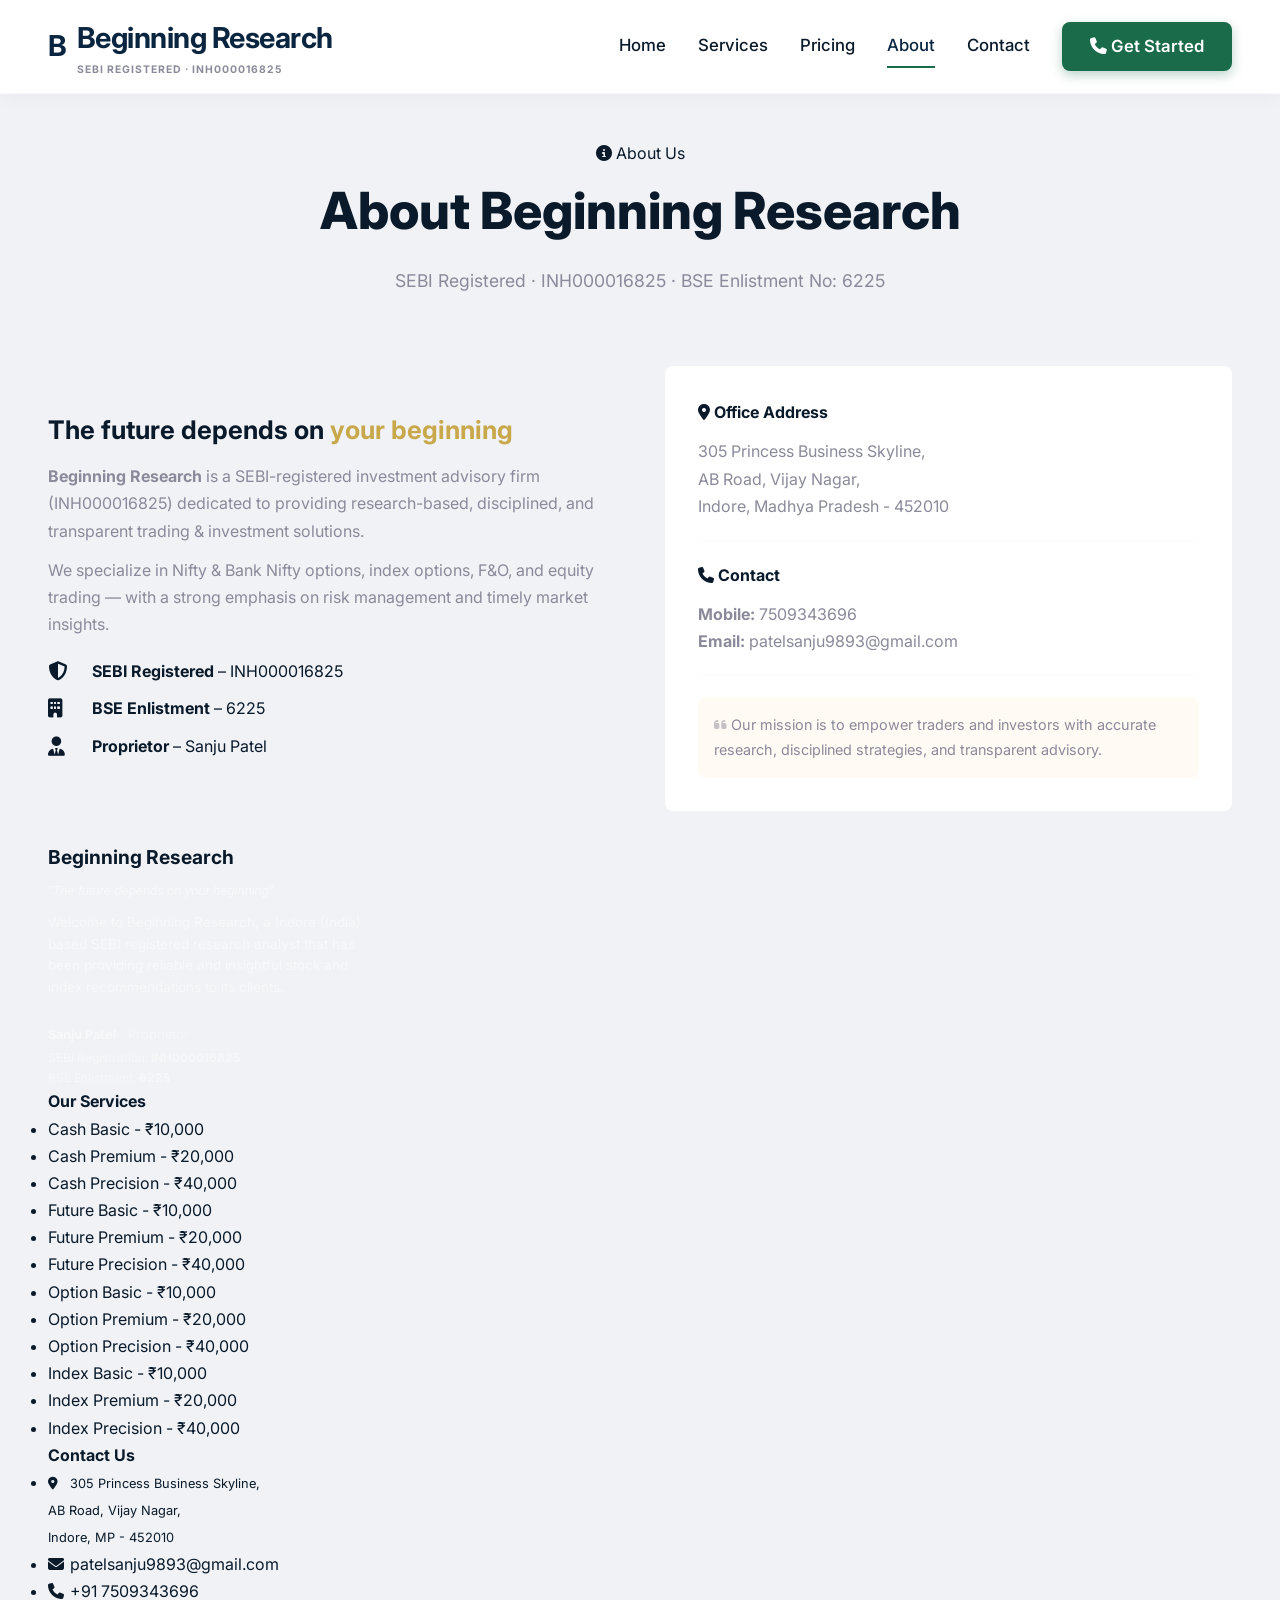
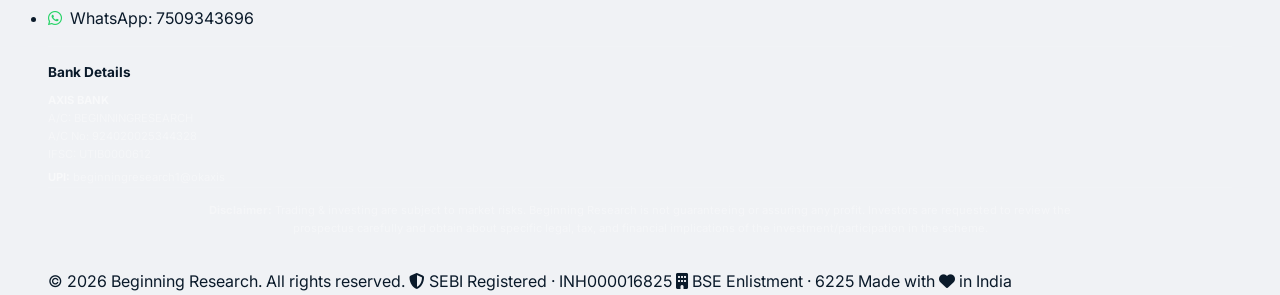
==== commit 3a87e97e: "Update footer section with new content and styles" ====
--- a/about.html
+++ b/about.html
@@ -171,86 +171,121 @@
         </div>
     </section>
 
-    <!-- ============================================
-   FOOTER
+   <!-- ============================================
+   FOOTER - Beginning Research
    ============================================ -->
 <footer class="footer">
     <div class="container">
+        <!-- Footer Grid -->
         <div class="footer-grid">
-            <div class="footer-brand">
-                <div class="logo-text" style="font-size:1.3rem;">Beginning <span style="color: var(--accent-gold);">Research</span></div>
-                <p style="color: rgba(255,255,255,0.7); font-size: 0.95rem; max-width: 350px; line-height: 1.6;">
+            
+            <!-- Column 1: Company Info -->
+            <div class="footer-col">
+                <h4 style="color: var(--accent-gold); font-size: 1.2rem; margin-bottom: 6px;">
+                    Beginning Research
+                </h4>
+                <p style="color: rgba(255,255,255,0.5); font-size: 0.8rem; font-style: italic; margin-bottom: 10px;">
+                    "The future depends on your beginning"
+                </p>
+                <p style="color: rgba(255,255,255,0.5); font-size: 0.85rem; line-height: 1.6; max-width: 320px;">
                     Welcome to Beginning Research, a Indore (India) based SEBI registered research analyst that has been providing reliable and insightful stock and index recommendations to its clients.
                 </p>
-                <div style="margin-top: 12px;">
-                    <p style="color: rgba(255,255,255,0.6); font-size: 0.85rem;">
-                        <strong style="color: var(--accent-gold);">Sanju Patel</strong> 
-                        <span style="color: rgba(255,255,255,0.5);">· Proprietor of Beginning Research</span>
-                    </p>
-                    <p style="color: rgba(255,255,255,0.5); font-size: 0.8rem; margin-top: 4px;">
-                        Registration No. <strong style="color: var(--accent-gold);">INH000016825</strong>
-                    </p>
+                
+                <div style="margin-top: 12px; padding-top: 12px; border-top: 1px solid rgba(255,255,255,0.06);">
                     <p style="color: rgba(255,255,255,0.5); font-size: 0.8rem;">
-                        BSE Enlistment No. <strong style="color: var(--accent-gold);">6225</strong>
-                    </p>
-                </div>
-                <div class="social-icons" style="margin-top: 16px; display: flex; gap: 14px;">
-                    <a href="#"><i class="fab fa-twitter"></i></a>
-                    <a href="#"><i class="fab fa-linkedin-in"></i></a>
-                    <a href="#"><i class="fab fa-youtube"></i></a>
-                    <a href="#"><i class="fab fa-telegram"></i></a>
-                    <a href="#"><i class="fab fa-whatsapp"></i></a>
-                </div>
-            </div>
+                        <strong style="color: var(--accent-gold);">Sanju Patel</strong>
+                        <span style="color: rgba(255,255,255,0.35);"> · Proprietor</span>
+                    </p>
+                    <p style="color: rgba(255,255,255,0.4); font-size: 0.75rem; margin-top: 2px;">
+                        SEBI Registration: <strong style="color: var(--accent-gold);">INH000016825</strong>
+                    </p>
+                    <p style="color: rgba(255,255,255,0.4); font-size: 0.75rem;">
+                        BSE Enlistment: <strong style="color: var(--accent-gold);">6225</strong>
+                    </p>
+                </div>
+            </div>
+
+            <!-- Column 2: Services (Cash & Future) -->
             <div class="footer-col">
-                <h4>Quick Links</h4>
+                <h4>Our Services</h4>
                 <ul>
-                    <li><a href="index.html">Home</a></li>
-                    <li><a href="services.html">Services</a></li>
-                    <li><a href="pricing.html">Pricing</a></li>
-                    <li><a href="about.html">About</a></li>
-                    <li><a href="contact.html">Contact</a></li>
+                    <li><a href="pricing.html">Cash Basic - ₹10,000</a></li>
+                    <li><a href="pricing.html">Cash Premium - ₹20,000</a></li>
+                    <li><a href="pricing.html">Cash Precision - ₹40,000</a></li>
+                    <li><a href="pricing.html">Future Basic - ₹10,000</a></li>
+                    <li><a href="pricing.html">Future Premium - ₹20,000</a></li>
+                    <li><a href="pricing.html">Future Precision - ₹40,000</a></li>
                 </ul>
             </div>
+
+            <!-- Column 3: Services (Option & Index) -->
             <div class="footer-col">
-                <h4>Segments</h4>
+                <h4 style="color: transparent; font-size: 0;">Services</h4>
                 <ul>
-                    <li><a href="services.html">Cash</a></li>
-                    <li><a href="services.html">Futures</a></li>
-                    <li><a href="services.html">Stock Options</a></li>
-                    <li><a href="services.html">Index Options</a></li>
+                    <li><a href="pricing.html">Option Basic - ₹10,000</a></li>
+                    <li><a href="pricing.html">Option Premium - ₹20,000</a></li>
+                    <li><a href="pricing.html">Option Precision - ₹40,000</a></li>
+                    <li><a href="pricing.html">Index Basic - ₹10,000</a></li>
+                    <li><a href="pricing.html">Index Premium - ₹20,000</a></li>
+                    <li><a href="pricing.html">Index Precision - ₹40,000</a></li>
                 </ul>
             </div>
+
+            <!-- Column 4: Contact & Address -->
             <div class="footer-col">
-                <h4>Contact</h4>
+                <h4>Contact Us</h4>
                 <ul>
                     <li>
-                        <a href="tel:7509343696">
-                            <i class="fas fa-phone" style="color: var(--green-main); width: 20px;"></i> 
-                            7509343696
+                        <a href="#" style="font-size: 0.8rem; line-height: 1.5;">
+                            <i class="fas fa-map-marker-alt" style="color: var(--accent-gold); width: 18px;"></i>
+                            305 Princess Business Skyline,<br>AB Road, Vijay Nagar,<br>Indore, MP - 452010
                         </a>
                     </li>
                     <li>
                         <a href="mailto:patelsanju9893@gmail.com">
-                            <i class="fas fa-envelope" style="color: var(--green-main); width: 20px;"></i> 
+                            <i class="fas fa-envelope" style="color: var(--accent-gold); width: 18px;"></i>
                             patelsanju9893@gmail.com
                         </a>
                     </li>
                     <li>
-                        <a href="#">
-                            <i class="fas fa-map-marker-alt" style="color: var(--green-main); width: 20px;"></i> 
-                            305 Princess Business Skyline, AB Road, Vijay Nagar, Indore, MP - 452010
+                        <a href="tel:7509343696">
+                            <i class="fas fa-phone" style="color: var(--accent-gold); width: 18px;"></i>
+                            +91 7509343696
                         </a>
                     </li>
                     <li>
                         <a href="#">
-                            <i class="fab fa-whatsapp" style="color: #25D366; width: 20px;"></i> 
-                            WhatsApp Support
+                            <i class="fab fa-whatsapp" style="color: #25D366; width: 18px;"></i>
+                            WhatsApp: 7509343696
                         </a>
                     </li>
                 </ul>
-            </div>
-        </div>
+
+                <div style="margin-top: 14px; padding-top: 14px; border-top: 1px solid rgba(255,255,255,0.06);">
+                    <h4 style="font-size: 0.85rem; margin-bottom: 8px;">Bank Details</h4>
+                    <p style="color: rgba(255,255,255,0.35); font-size: 0.7rem; line-height: 1.6;">
+                        <strong style="color: rgba(255,255,255,0.5);">AXIS BANK</strong><br>
+                        A/C: BEGINNINGRESEARCH<br>
+                        A/C No: 924020025344328<br>
+                        IFSC: UTIB0000612
+                    </p>
+                    <p style="color: rgba(255,255,255,0.35); font-size: 0.7rem; margin-top: 4px;">
+                        <strong style="color: rgba(255,255,255,0.5);">UPI:</strong>
+                        <span style="color: var(--accent-gold);">beginningresearch1@okaxis</span>
+                    </p>
+                </div>
+            </div>
+
+        </div>
+
+        <!-- Disclaimer -->
+        <div style="padding: 14px 0; border-top: 1px solid rgba(255,255,255,0.06); margin-bottom: 16px;">
+            <p style="color: rgba(255,255,255,0.35); font-size: 0.7rem; text-align: center; line-height: 1.6; max-width: 900px; margin: 0 auto;">
+                <strong>Disclaimer:</strong> Trading & investing are subject to market risks. Beginning Research is not guaranteeing or assuring any profit. Investors are requested to review the prospectus carefully and obtain about specific legal, tax, and financial implications of the investment/participation in the scheme.
+            </p>
+        </div>
+
+        <!-- Footer Bottom -->
         <div class="footer-bottom">
             <span>© 2026 Beginning Research. All rights reserved.</span>
             <span class="sebi-badge">
@@ -259,7 +294,7 @@
             <span class="sebi-badge">
                 <i class="fas fa-building"></i> BSE Enlistment · 6225
             </span>
-            <span>Made with <i class="fas fa-heart" style="color: var(--green-main);"></i> in India</span>
+            <span>Made with <i class="fas fa-heart" style="color: var(--accent-gold);"></i> in India</span>
         </div>
     </div>
 </footer>
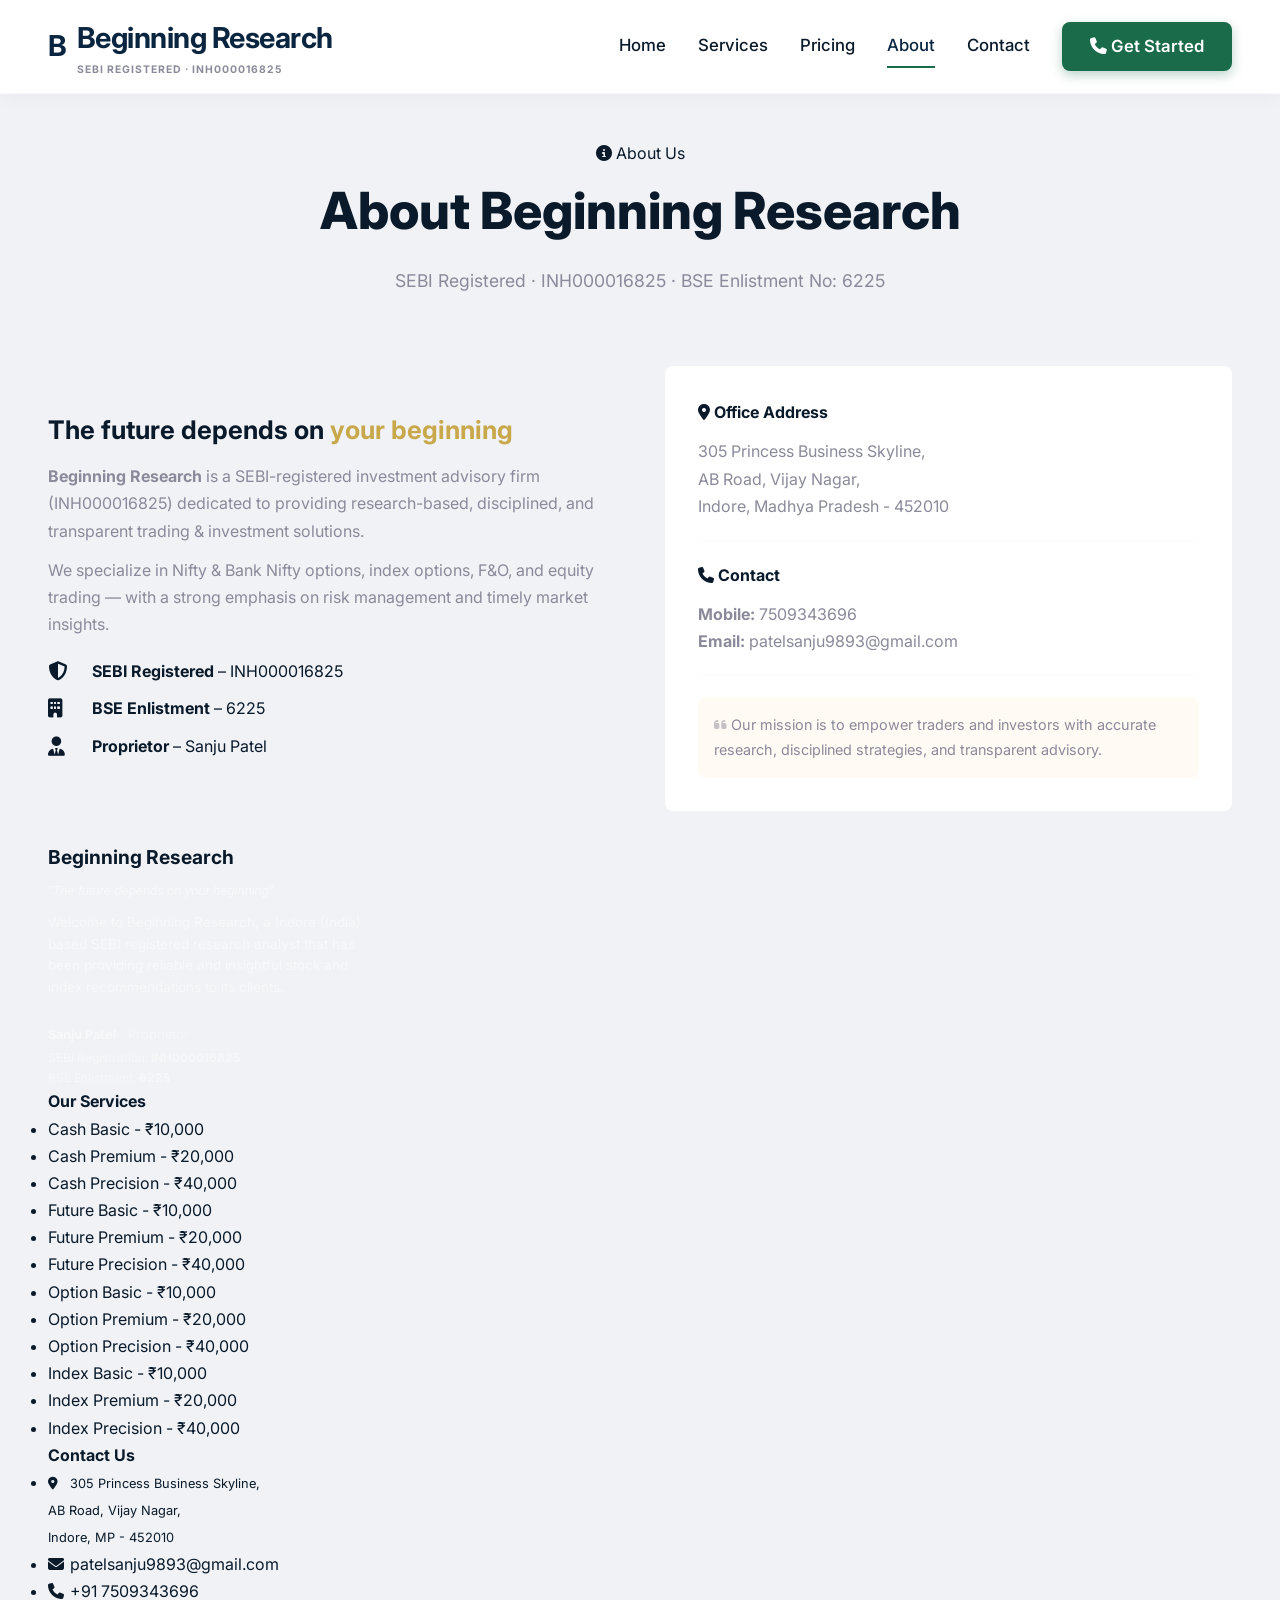
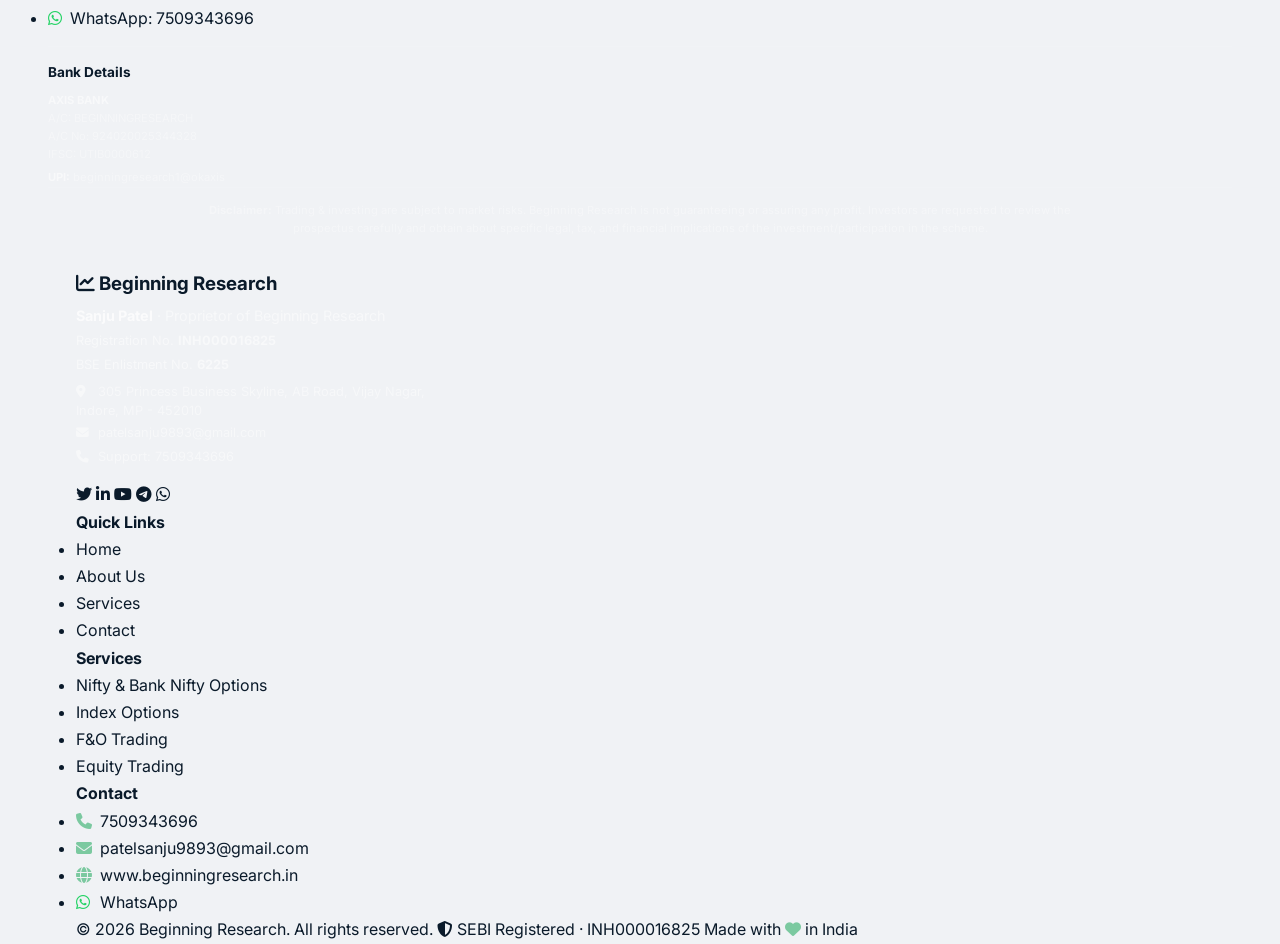
==== commit 6a8db481: "Implement new footer with brand and contact details Added footer section with brand information, reg" ====
--- a/about.html
+++ b/about.html
@@ -285,16 +285,88 @@
             </p>
         </div>
 
-        <!-- Footer Bottom -->
-        <div class="footer-bottom">
-            <span>© 2026 Beginning Research. All rights reserved.</span>
-            <span class="sebi-badge">
-                <i class="fas fa-shield-alt"></i> SEBI Registered · INH000016825
-            </span>
-            <span class="sebi-badge">
-                <i class="fas fa-building"></i> BSE Enlistment · 6225
-            </span>
-            <span>Made with <i class="fas fa-heart" style="color: var(--accent-gold);"></i> in India</span>
-        </div>
+       <!-- ============================================================ -->
+  <!-- ========== FOOTER ========== -->
+  <!-- ============================================================ -->
+  <footer class="footer" role="contentinfo">
+    <div class="container">
+      <div class="footer-grid">
+        <div class="footer-brand">
+          <h3><i class="fas fa-chart-line" aria-hidden="true"></i> Beginning Research</h3>
+          
+          <!-- ✅ ADDED: Sanju Patel - Proprietor -->
+          <p style="color: rgba(255,255,255,0.7); font-size: 0.9rem; margin-top: 4px; margin-bottom: 2px;">
+            <strong style="color: var(--accent-gold);">Sanju Patel</strong> 
+            <span style="color: rgba(255,255,255,0.5);">· Proprietor of Beginning Research</span>
+          </p>
+          
+          <!-- ✅ ADDED: Registration No. -->
+          <p style="color: rgba(255,255,255,0.5); font-size: 0.8rem; margin-bottom: 2px;">
+            Registration No. <strong style="color: var(--accent-gold);">INH000016825</strong>
+          </p>
+          
+          <!-- ✅ ADDED: BSE Enlistment No. -->
+          <p style="color: rgba(255,255,255,0.5); font-size: 0.8rem; margin-bottom: 6px;">
+            BSE Enlistment No. <strong style="color: var(--accent-gold);">6225</strong>
+          </p>
+          
+          <!-- ✅ ADDED: Address, Email, Support -->
+          <p style="color: rgba(255,255,255,0.45); font-size: 0.8rem; line-height: 1.5; max-width: 350px;">
+            <i class="fas fa-map-marker-alt" style="color: var(--accent-gold); width: 18px;"></i>
+            305 Princess Business Skyline, AB Road, Vijay Nagar, Indore, MP - 452010
+          </p>
+          <p style="color: rgba(255,255,255,0.45); font-size: 0.8rem; margin-top: 2px;">
+            <i class="fas fa-envelope" style="color: var(--accent-gold); width: 18px;"></i>
+            patelsanju9893@gmail.com
+          </p>
+          <p style="color: rgba(255,255,255,0.45); font-size: 0.8rem; margin-top: 2px;">
+            <i class="fas fa-phone" style="color: var(--accent-gold); width: 18px;"></i>
+            Support: 7509343696
+          </p>
+          
+          <!-- Old Description - Hata Diya -->
+          <!-- <p>SEBI-registered investment advisory firm dedicated to providing research-based, disciplined, and transparent trading solutions.</p> -->
+          
+          <div class="social-icons" style="margin-top: 14px;">
+            <a href="#" aria-label="Twitter"><i class="fab fa-twitter" aria-hidden="true"></i></a>
+            <a href="#" aria-label="LinkedIn"><i class="fab fa-linkedin-in" aria-hidden="true"></i></a>
+            <a href="#" aria-label="YouTube"><i class="fab fa-youtube" aria-hidden="true"></i></a>
+            <a href="#" aria-label="Telegram"><i class="fab fa-telegram" aria-hidden="true"></i></a>
+            <a href="#" aria-label="WhatsApp"><i class="fab fa-whatsapp" aria-hidden="true"></i></a>
+          </div>
+        </div>
+        <div class="footer-col">
+          <h4>Quick Links</h4>
+          <ul>
+            <li><a href="#" data-page="landing">Home</a></li>
+            <li><a href="#" data-page="about">About Us</a></li>
+            <li><a href="#" data-page="services">Services</a></li>
+            <li><a href="#" data-page="contact">Contact</a></li>
+          </ul>
+        </div>
+        <div class="footer-col">
+          <h4>Services</h4>
+          <ul>
+            <li><a href="#" data-page="services">Nifty & Bank Nifty Options</a></li>
+            <li><a href="#" data-page="services">Index Options</a></li>
+            <li><a href="#" data-page="services">F&O Trading</a></li>
+            <li><a href="#" data-page="services">Equity Trading</a></li>
+          </ul>
+        </div>
+        <div class="footer-col">
+          <h4>Contact</h4>
+          <ul>
+            <li><a href="tel:7509343696"><i class="fas fa-phone" style="color: #7bc9a0; width: 20px;" aria-hidden="true"></i> 7509343696</a></li>
+            <li><a href="mailto:patelsanju9893@gmail.com"><i class="fas fa-envelope" style="color: #7bc9a0; width: 20px;" aria-hidden="true"></i> patelsanju9893@gmail.com</a></li>
+            <li><a href="#"><i class="fas fa-globe" style="color: #7bc9a0; width: 20px;" aria-hidden="true"></i> www.beginningresearch.in</a></li>
+            <li><a href="#"><i class="fab fa-whatsapp" style="color: #25D366; width: 20px;" aria-hidden="true"></i> WhatsApp</a></li>
+          </ul>
+        </div>
+      </div>
+      <div class="footer-bottom">
+        <span>© 2026 Beginning Research. All rights reserved.</span>
+        <span class="sebi-badge"><i class="fas fa-shield-alt" aria-hidden="true"></i> SEBI Registered · INH000016825</span>
+        <span>Made with <i class="fas fa-heart" style="color: #7bc9a0;" aria-hidden="true"></i> in India</span>
+      </div>
     </div>
-</footer>
+  </footer>
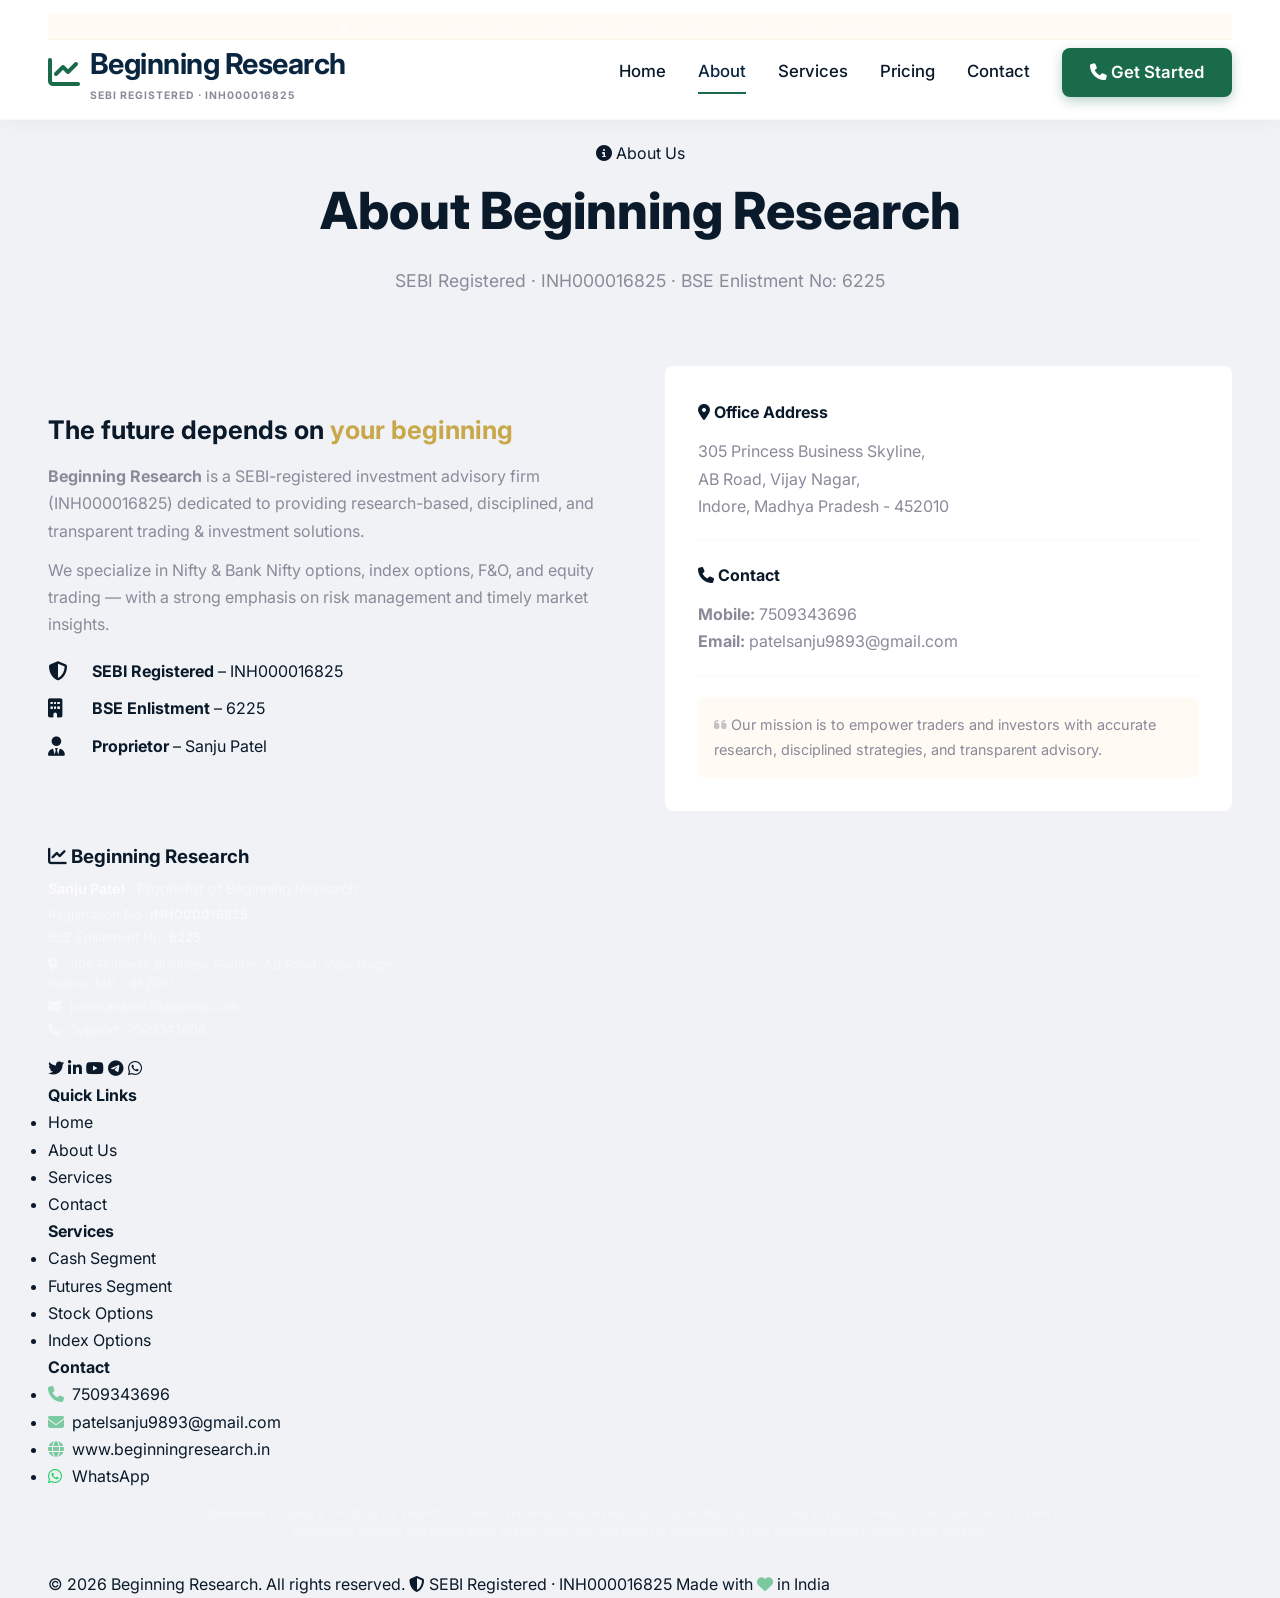
==== commit 1edb2ad5: "Update about.html" ====
--- a/about.html
+++ b/about.html
@@ -59,10 +59,30 @@
             border-radius: var(--radius);
             border-left: 4px solid var(--accent-gold);
         }
+        /* Risk Disclosure Bar - Header Top */
+        .risk-disclosure-bar {
+            background: rgba(255, 179, 71, 0.06);
+            border-bottom: 1px solid rgba(255, 179, 71, 0.08);
+            padding: 5px 0;
+            text-align: center;
+        }
+        .risk-disclosure-bar p {
+            color: rgba(255, 255, 255, 0.5);
+            font-size: 0.55rem;
+            letter-spacing: 0.3px;
+            margin: 0;
+        }
+        .risk-disclosure-bar i {
+            color: var(--accent-gold);
+            margin-right: 6px;
+        }
         @media (max-width: 600px) {
             .page-hero h1 {
                 font-size: 2rem;
             }
+            .risk-disclosure-bar p {
+                font-size: 0.45rem;
+            }
         }
     </style>
 </head>
@@ -72,33 +92,44 @@
     <div class="glow-orbe glow-orbe-2"></div>
 
     <!-- ============================================
-    NAVBAR
-    ============================================ -->
-    <nav class="navbar" id="navbar">
-        <div class="container nav-flex">
-            <a href="index.html" class="logo">
-                <div class="logo-icon">B</div>
-                <div>
-                    <div class="logo-text">Beginning <span>Research</span></div>
-                    <span class="logo-sub">SEBI Registered · INH000016825</span>
-                </div>
-            </a>
-
-            <button class="menu-toggle" id="menuToggle" aria-label="Toggle Menu">
-                <span></span>
-                <span></span>
-                <span></span>
-            </button>
-
-            <div class="nav-links" id="navLinks">
-                <a href="index.html">Home</a>
-                <a href="services.html">Services</a>
-                <a href="pricing.html">Pricing</a>
-                <a href="about.html" class="active">About</a>
-                <a href="contact.html">Contact</a>
-                <a href="contact.html" class="nav-cta">
-                    <i class="fas fa-phone"></i> Get Started
+    HEADER / NAVBAR - WITH RISK DISCLOSURE TOP
+    ============================================ -->
+    <nav class="navbar" id="navbar" role="navigation" aria-label="Main Navigation">
+        <div class="container">
+            
+            <!-- RISK DISCLOSURE - SABSE UPPER -->
+            <div class="risk-disclosure-bar">
+                <p>
+                    <i class="fas fa-exclamation-triangle"></i>
+                    Risk Disclosure: Investment in securities market are subject to market risks. Read all the related documents carefully before investing.
+                </p>
+            </div>
+            
+            <div class="nav-flex">
+                <a href="index.html" class="logo">
+                    <i class="fas fa-chart-line" aria-hidden="true"></i>
+                    <div>
+                        <span class="logo-text">Beginning <span>Research</span></span>
+                        <span class="logo-sub">SEBI Registered · INH000016825</span>
+                    </div>
                 </a>
+
+                <button class="menu-toggle" id="menuToggle" aria-label="Toggle Menu">
+                    <span></span>
+                    <span></span>
+                    <span></span>
+                </button>
+
+                <div class="nav-links" id="navLinks">
+                    <a href="index.html">Home</a>
+                    <a href="about.html" class="active">About</a>
+                    <a href="services.html">Services</a>
+                    <a href="pricing.html">Pricing</a>
+                    <a href="contact.html">Contact</a>
+                    <a href="contact.html" class="nav-cta">
+                        <i class="fas fa-phone" aria-hidden="true"></i> Get Started
+                    </a>
+                </div>
             </div>
         </div>
     </nav>
@@ -171,202 +202,142 @@
         </div>
     </section>
 
-   <!-- ============================================
-   FOOTER - Beginning Research
-   ============================================ -->
-<footer class="footer">
-    <div class="container">
-        <!-- Footer Grid -->
-        <div class="footer-grid">
-            
-            <!-- Column 1: Company Info -->
-            <div class="footer-col">
-                <h4 style="color: var(--accent-gold); font-size: 1.2rem; margin-bottom: 6px;">
-                    Beginning Research
-                </h4>
-                <p style="color: rgba(255,255,255,0.5); font-size: 0.8rem; font-style: italic; margin-bottom: 10px;">
-                    "The future depends on your beginning"
-                </p>
-                <p style="color: rgba(255,255,255,0.5); font-size: 0.85rem; line-height: 1.6; max-width: 320px;">
-                    Welcome to Beginning Research, a Indore (India) based SEBI registered research analyst that has been providing reliable and insightful stock and index recommendations to its clients.
-                </p>
-                
-                <div style="margin-top: 12px; padding-top: 12px; border-top: 1px solid rgba(255,255,255,0.06);">
-                    <p style="color: rgba(255,255,255,0.5); font-size: 0.8rem;">
-                        <strong style="color: var(--accent-gold);">Sanju Patel</strong>
-                        <span style="color: rgba(255,255,255,0.35);"> · Proprietor</span>
-                    </p>
-                    <p style="color: rgba(255,255,255,0.4); font-size: 0.75rem; margin-top: 2px;">
-                        SEBI Registration: <strong style="color: var(--accent-gold);">INH000016825</strong>
-                    </p>
-                    <p style="color: rgba(255,255,255,0.4); font-size: 0.75rem;">
-                        BSE Enlistment: <strong style="color: var(--accent-gold);">6225</strong>
-                    </p>
-                </div>
-            </div>
-
-            <!-- Column 2: Services (Cash & Future) -->
-            <div class="footer-col">
-                <h4>Our Services</h4>
-                <ul>
-                    <li><a href="pricing.html">Cash Basic - ₹10,000</a></li>
-                    <li><a href="pricing.html">Cash Premium - ₹20,000</a></li>
-                    <li><a href="pricing.html">Cash Precision - ₹40,000</a></li>
-                    <li><a href="pricing.html">Future Basic - ₹10,000</a></li>
-                    <li><a href="pricing.html">Future Premium - ₹20,000</a></li>
-                    <li><a href="pricing.html">Future Precision - ₹40,000</a></li>
-                </ul>
-            </div>
-
-            <!-- Column 3: Services (Option & Index) -->
-            <div class="footer-col">
-                <h4 style="color: transparent; font-size: 0;">Services</h4>
-                <ul>
-                    <li><a href="pricing.html">Option Basic - ₹10,000</a></li>
-                    <li><a href="pricing.html">Option Premium - ₹20,000</a></li>
-                    <li><a href="pricing.html">Option Precision - ₹40,000</a></li>
-                    <li><a href="pricing.html">Index Basic - ₹10,000</a></li>
-                    <li><a href="pricing.html">Index Premium - ₹20,000</a></li>
-                    <li><a href="pricing.html">Index Precision - ₹40,000</a></li>
-                </ul>
-            </div>
-
-            <!-- Column 4: Contact & Address -->
-            <div class="footer-col">
-                <h4>Contact Us</h4>
-                <ul>
-                    <li>
-                        <a href="#" style="font-size: 0.8rem; line-height: 1.5;">
-                            <i class="fas fa-map-marker-alt" style="color: var(--accent-gold); width: 18px;"></i>
-                            305 Princess Business Skyline,<br>AB Road, Vijay Nagar,<br>Indore, MP - 452010
-                        </a>
-                    </li>
-                    <li>
-                        <a href="mailto:patelsanju9893@gmail.com">
-                            <i class="fas fa-envelope" style="color: var(--accent-gold); width: 18px;"></i>
-                            patelsanju9893@gmail.com
-                        </a>
-                    </li>
-                    <li>
-                        <a href="tel:7509343696">
-                            <i class="fas fa-phone" style="color: var(--accent-gold); width: 18px;"></i>
-                            +91 7509343696
-                        </a>
-                    </li>
-                    <li>
-                        <a href="#">
-                            <i class="fab fa-whatsapp" style="color: #25D366; width: 18px;"></i>
-                            WhatsApp: 7509343696
-                        </a>
-                    </li>
-                </ul>
-
-                <div style="margin-top: 14px; padding-top: 14px; border-top: 1px solid rgba(255,255,255,0.06);">
-                    <h4 style="font-size: 0.85rem; margin-bottom: 8px;">Bank Details</h4>
-                    <p style="color: rgba(255,255,255,0.35); font-size: 0.7rem; line-height: 1.6;">
-                        <strong style="color: rgba(255,255,255,0.5);">AXIS BANK</strong><br>
-                        A/C: BEGINNINGRESEARCH<br>
-                        A/C No: 924020025344328<br>
-                        IFSC: UTIB0000612
-                    </p>
-                    <p style="color: rgba(255,255,255,0.35); font-size: 0.7rem; margin-top: 4px;">
-                        <strong style="color: rgba(255,255,255,0.5);">UPI:</strong>
-                        <span style="color: var(--accent-gold);">beginningresearch1@okaxis</span>
-                    </p>
-                </div>
-            </div>
-
+    <!-- ============================================
+    FOOTER - Beginning Research
+    ============================================ -->
+    <footer class="footer" role="contentinfo">
+        <div class="container">
+            <div class="footer-grid">
+                <div class="footer-brand">
+                    <h3><i class="fas fa-chart-line" aria-hidden="true"></i> Beginning Research</h3>
+                    
+                    <!-- Sanju Patel - Proprietor -->
+                    <p style="color: rgba(255,255,255,0.7); font-size: 0.9rem; margin-top: 4px; margin-bottom: 2px;">
+                        <strong style="color: var(--accent-gold);">Sanju Patel</strong> 
+                        <span style="color: rgba(255,255,255,0.5);">· Proprietor of Beginning Research</span>
+                    </p>
+                    
+                    <!-- Registration No. -->
+                    <p style="color: rgba(255,255,255,0.5); font-size: 0.8rem; margin-bottom: 2px;">
+                        Registration No. <strong style="color: var(--accent-gold);">INH000016825</strong>
+                    </p>
+                    
+                    <!-- BSE Enlistment No. -->
+                    <p style="color: rgba(255,255,255,0.5); font-size: 0.8rem; margin-bottom: 6px;">
+                        BSE Enlistment No. <strong style="color: var(--accent-gold);">6225</strong>
+                    </p>
+                    
+                    <!-- Address, Email, Support -->
+                    <p style="color: rgba(255,255,255,0.45); font-size: 0.8rem; line-height: 1.5; max-width: 350px;">
+                        <i class="fas fa-map-marker-alt" style="color: var(--accent-gold); width: 18px;"></i>
+                        305 Princess Business Skyline, AB Road, Vijay Nagar, Indore, MP - 452010
+                    </p>
+                    <p style="color: rgba(255,255,255,0.45); font-size: 0.8rem; margin-top: 2px;">
+                        <i class="fas fa-envelope" style="color: var(--accent-gold); width: 18px;"></i>
+                        patelsanju9893@gmail.com
+                    </p>
+                    <p style="color: rgba(255,255,255,0.45); font-size: 0.8rem; margin-top: 2px;">
+                        <i class="fas fa-phone" style="color: var(--accent-gold); width: 18px;"></i>
+                        Support: 7509343696
+                    </p>
+                    
+                    <div class="social-icons" style="margin-top: 14px;">
+                        <a href="#" aria-label="Twitter"><i class="fab fa-twitter" aria-hidden="true"></i></a>
+                        <a href="#" aria-label="LinkedIn"><i class="fab fa-linkedin-in" aria-hidden="true"></i></a>
+                        <a href="#" aria-label="YouTube"><i class="fab fa-youtube" aria-hidden="true"></i></a>
+                        <a href="#" aria-label="Telegram"><i class="fab fa-telegram" aria-hidden="true"></i></a>
+                        <a href="#" aria-label="WhatsApp"><i class="fab fa-whatsapp" aria-hidden="true"></i></a>
+                    </div>
+                </div>
+                <div class="footer-col">
+                    <h4>Quick Links</h4>
+                    <ul>
+                        <li><a href="index.html">Home</a></li>
+                        <li><a href="about.html">About Us</a></li>
+                        <li><a href="services.html">Services</a></li>
+                        <li><a href="contact.html">Contact</a></li>
+                    </ul>
+                </div>
+                <div class="footer-col">
+                    <h4>Services</h4>
+                    <ul>
+                        <li><a href="services.html">Cash Segment</a></li>
+                        <li><a href="services.html">Futures Segment</a></li>
+                        <li><a href="services.html">Stock Options</a></li>
+                        <li><a href="services.html">Index Options</a></li>
+                    </ul>
+                </div>
+                <div class="footer-col">
+                    <h4>Contact</h4>
+                    <ul>
+                        <li><a href="tel:7509343696"><i class="fas fa-phone" style="color: #7bc9a0; width: 20px;" aria-hidden="true"></i> 7509343696</a></li>
+                        <li><a href="mailto:patelsanju9893@gmail.com"><i class="fas fa-envelope" style="color: #7bc9a0; width: 20px;" aria-hidden="true"></i> patelsanju9893@gmail.com</a></li>
+                        <li><a href="#"><i class="fas fa-globe" style="color: #7bc9a0; width: 20px;" aria-hidden="true"></i> www.beginningresearch.in</a></li>
+                        <li><a href="#"><i class="fab fa-whatsapp" style="color: #25D366; width: 20px;" aria-hidden="true"></i> WhatsApp</a></li>
+                    </ul>
+                </div>
+            </div>
+            
+            <!-- Disclaimer -->
+            <div style="padding: 14px 0; border-top: 1px solid rgba(255,255,255,0.06); margin-bottom: 16px;">
+                <p style="color: rgba(255,255,255,0.35); font-size: 0.7rem; text-align: center; line-height: 1.6; max-width: 900px; margin: 0 auto;">
+                    <strong>Disclaimer:</strong> Trading & investing are subject to market risks. Beginning Research is not guaranteeing or assuring any profit. Investors are requested to review the prospectus carefully and obtain about specific legal, tax, and financial implications of the investment/participation in the scheme.
+                </p>
+            </div>
+            
+            <div class="footer-bottom">
+                <span>© 2026 Beginning Research. All rights reserved.</span>
+                <span class="sebi-badge"><i class="fas fa-shield-alt" aria-hidden="true"></i> SEBI Registered · INH000016825</span>
+                <span>Made with <i class="fas fa-heart" style="color: #7bc9a0;" aria-hidden="true"></i> in India</span>
+            </div>
         </div>
-
-        <!-- Disclaimer -->
-        <div style="padding: 14px 0; border-top: 1px solid rgba(255,255,255,0.06); margin-bottom: 16px;">
-            <p style="color: rgba(255,255,255,0.35); font-size: 0.7rem; text-align: center; line-height: 1.6; max-width: 900px; margin: 0 auto;">
-                <strong>Disclaimer:</strong> Trading & investing are subject to market risks. Beginning Research is not guaranteeing or assuring any profit. Investors are requested to review the prospectus carefully and obtain about specific legal, tax, and financial implications of the investment/participation in the scheme.
-            </p>
-        </div>
-
-       <!-- ============================================================ -->
-  <!-- ========== FOOTER ========== -->
-  <!-- ============================================================ -->
-  <footer class="footer" role="contentinfo">
-    <div class="container">
-      <div class="footer-grid">
-        <div class="footer-brand">
-          <h3><i class="fas fa-chart-line" aria-hidden="true"></i> Beginning Research</h3>
-          
-          <!-- ✅ ADDED: Sanju Patel - Proprietor -->
-          <p style="color: rgba(255,255,255,0.7); font-size: 0.9rem; margin-top: 4px; margin-bottom: 2px;">
-            <strong style="color: var(--accent-gold);">Sanju Patel</strong> 
-            <span style="color: rgba(255,255,255,0.5);">· Proprietor of Beginning Research</span>
-          </p>
-          
-          <!-- ✅ ADDED: Registration No. -->
-          <p style="color: rgba(255,255,255,0.5); font-size: 0.8rem; margin-bottom: 2px;">
-            Registration No. <strong style="color: var(--accent-gold);">INH000016825</strong>
-          </p>
-          
-          <!-- ✅ ADDED: BSE Enlistment No. -->
-          <p style="color: rgba(255,255,255,0.5); font-size: 0.8rem; margin-bottom: 6px;">
-            BSE Enlistment No. <strong style="color: var(--accent-gold);">6225</strong>
-          </p>
-          
-          <!-- ✅ ADDED: Address, Email, Support -->
-          <p style="color: rgba(255,255,255,0.45); font-size: 0.8rem; line-height: 1.5; max-width: 350px;">
-            <i class="fas fa-map-marker-alt" style="color: var(--accent-gold); width: 18px;"></i>
-            305 Princess Business Skyline, AB Road, Vijay Nagar, Indore, MP - 452010
-          </p>
-          <p style="color: rgba(255,255,255,0.45); font-size: 0.8rem; margin-top: 2px;">
-            <i class="fas fa-envelope" style="color: var(--accent-gold); width: 18px;"></i>
-            patelsanju9893@gmail.com
-          </p>
-          <p style="color: rgba(255,255,255,0.45); font-size: 0.8rem; margin-top: 2px;">
-            <i class="fas fa-phone" style="color: var(--accent-gold); width: 18px;"></i>
-            Support: 7509343696
-          </p>
-          
-          <!-- Old Description - Hata Diya -->
-          <!-- <p>SEBI-registered investment advisory firm dedicated to providing research-based, disciplined, and transparent trading solutions.</p> -->
-          
-          <div class="social-icons" style="margin-top: 14px;">
-            <a href="#" aria-label="Twitter"><i class="fab fa-twitter" aria-hidden="true"></i></a>
-            <a href="#" aria-label="LinkedIn"><i class="fab fa-linkedin-in" aria-hidden="true"></i></a>
-            <a href="#" aria-label="YouTube"><i class="fab fa-youtube" aria-hidden="true"></i></a>
-            <a href="#" aria-label="Telegram"><i class="fab fa-telegram" aria-hidden="true"></i></a>
-            <a href="#" aria-label="WhatsApp"><i class="fab fa-whatsapp" aria-hidden="true"></i></a>
-          </div>
-        </div>
-        <div class="footer-col">
-          <h4>Quick Links</h4>
-          <ul>
-            <li><a href="#" data-page="landing">Home</a></li>
-            <li><a href="#" data-page="about">About Us</a></li>
-            <li><a href="#" data-page="services">Services</a></li>
-            <li><a href="#" data-page="contact">Contact</a></li>
-          </ul>
-        </div>
-        <div class="footer-col">
-          <h4>Services</h4>
-          <ul>
-            <li><a href="#" data-page="services">Nifty & Bank Nifty Options</a></li>
-            <li><a href="#" data-page="services">Index Options</a></li>
-            <li><a href="#" data-page="services">F&O Trading</a></li>
-            <li><a href="#" data-page="services">Equity Trading</a></li>
-          </ul>
-        </div>
-        <div class="footer-col">
-          <h4>Contact</h4>
-          <ul>
-            <li><a href="tel:7509343696"><i class="fas fa-phone" style="color: #7bc9a0; width: 20px;" aria-hidden="true"></i> 7509343696</a></li>
-            <li><a href="mailto:patelsanju9893@gmail.com"><i class="fas fa-envelope" style="color: #7bc9a0; width: 20px;" aria-hidden="true"></i> patelsanju9893@gmail.com</a></li>
-            <li><a href="#"><i class="fas fa-globe" style="color: #7bc9a0; width: 20px;" aria-hidden="true"></i> www.beginningresearch.in</a></li>
-            <li><a href="#"><i class="fab fa-whatsapp" style="color: #25D366; width: 20px;" aria-hidden="true"></i> WhatsApp</a></li>
-          </ul>
-        </div>
-      </div>
-      <div class="footer-bottom">
-        <span>© 2026 Beginning Research. All rights reserved.</span>
-        <span class="sebi-badge"><i class="fas fa-shield-alt" aria-hidden="true"></i> SEBI Registered · INH000016825</span>
-        <span>Made with <i class="fas fa-heart" style="color: #7bc9a0;" aria-hidden="true"></i> in India</span>
-      </div>
-    </div>
-  </footer>
+    </footer>
+
+    <!-- ============================================
+    SCRIPT
+    ============================================ -->
+    <script>
+        // ============================================================
+        // MOBILE MENU TOGGLE
+        // ============================================================
+        document.addEventListener('DOMContentLoaded', function() {
+            const menuToggle = document.getElementById('menuToggle');
+            const navLinks = document.getElementById('navLinks');
+
+            if (menuToggle && navLinks) {
+                menuToggle.addEventListener('click', function() {
+                    navLinks.classList.toggle('open');
+                    menuToggle.classList.toggle('active');
+                });
+            }
+
+            // ============================================================
+            // NAVBAR SCROLL EFFECT
+            // ============================================================
+            const navbar = document.getElementById('navbar');
+            window.addEventListener('scroll', function() {
+                if (window.scrollY > 50) {
+                    navbar.classList.add('scrolled');
+                } else {
+                    navbar.classList.remove('scrolled');
+                }
+            });
+
+            // ============================================================
+            // ACTIVE NAV LINK (Page detection)
+            // ============================================================
+            const currentPage = window.location.pathname.split('/').pop() || 'index.html';
+            const navLinksAll = document.querySelectorAll('.nav-links a');
+            
+            navLinksAll.forEach(link => {
+                const href = link.getAttribute('href');
+                if (href === currentPage || (currentPage === 'index.html' && href === 'index.html')) {
+                    link.classList.add('active');
+                } else if (href === 'index.html' && currentPage === '') {
+                    link.classList.add('active');
+                }
+            });
+        });
+    </script>
+</body>
+</html>
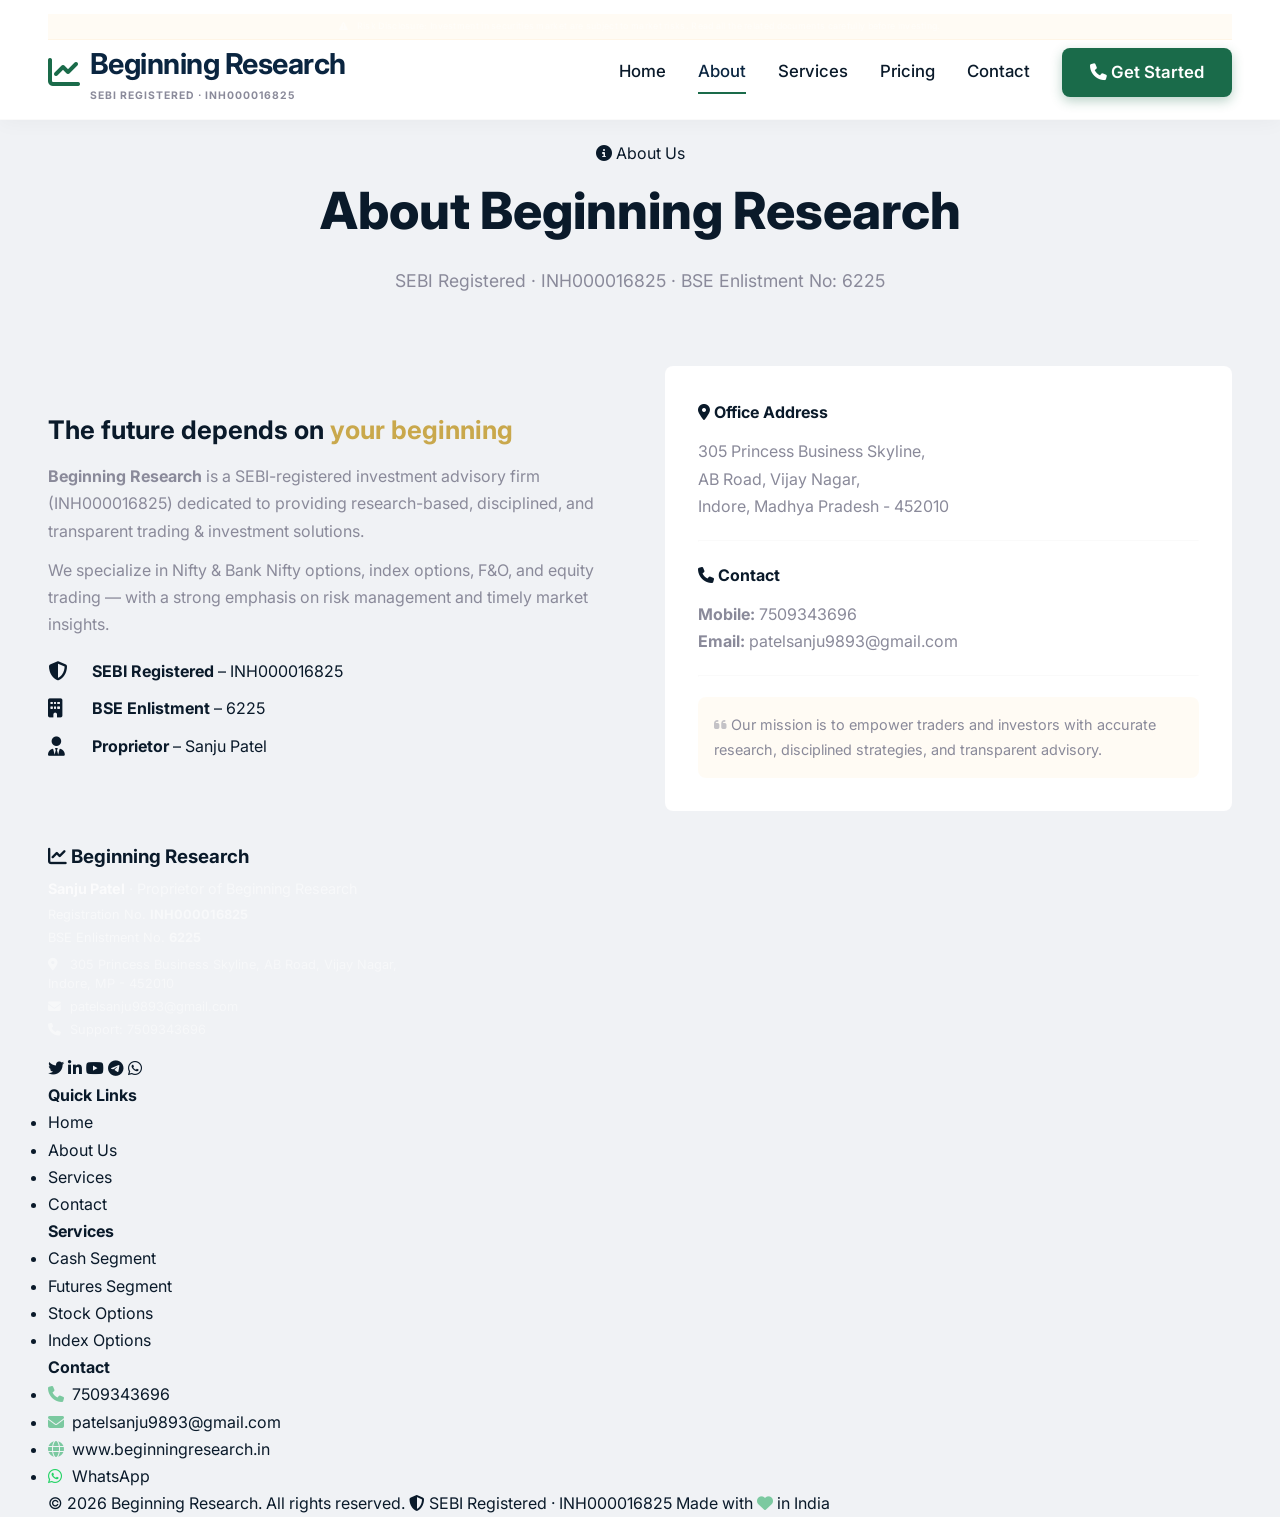
==== commit 919255df: "Revise footer section in about.html" ====
--- a/about.html
+++ b/about.html
@@ -202,96 +202,88 @@
         </div>
     </section>
 
-    <!-- ============================================
-    FOOTER - Beginning Research
-    ============================================ -->
-    <footer class="footer" role="contentinfo">
-        <div class="container">
-            <div class="footer-grid">
-                <div class="footer-brand">
-                    <h3><i class="fas fa-chart-line" aria-hidden="true"></i> Beginning Research</h3>
-                    
-                    <!-- Sanju Patel - Proprietor -->
-                    <p style="color: rgba(255,255,255,0.7); font-size: 0.9rem; margin-top: 4px; margin-bottom: 2px;">
-                        <strong style="color: var(--accent-gold);">Sanju Patel</strong> 
-                        <span style="color: rgba(255,255,255,0.5);">· Proprietor of Beginning Research</span>
-                    </p>
-                    
-                    <!-- Registration No. -->
-                    <p style="color: rgba(255,255,255,0.5); font-size: 0.8rem; margin-bottom: 2px;">
-                        Registration No. <strong style="color: var(--accent-gold);">INH000016825</strong>
-                    </p>
-                    
-                    <!-- BSE Enlistment No. -->
-                    <p style="color: rgba(255,255,255,0.5); font-size: 0.8rem; margin-bottom: 6px;">
-                        BSE Enlistment No. <strong style="color: var(--accent-gold);">6225</strong>
-                    </p>
-                    
-                    <!-- Address, Email, Support -->
-                    <p style="color: rgba(255,255,255,0.45); font-size: 0.8rem; line-height: 1.5; max-width: 350px;">
-                        <i class="fas fa-map-marker-alt" style="color: var(--accent-gold); width: 18px;"></i>
-                        305 Princess Business Skyline, AB Road, Vijay Nagar, Indore, MP - 452010
-                    </p>
-                    <p style="color: rgba(255,255,255,0.45); font-size: 0.8rem; margin-top: 2px;">
-                        <i class="fas fa-envelope" style="color: var(--accent-gold); width: 18px;"></i>
-                        patelsanju9893@gmail.com
-                    </p>
-                    <p style="color: rgba(255,255,255,0.45); font-size: 0.8rem; margin-top: 2px;">
-                        <i class="fas fa-phone" style="color: var(--accent-gold); width: 18px;"></i>
-                        Support: 7509343696
-                    </p>
-                    
-                    <div class="social-icons" style="margin-top: 14px;">
-                        <a href="#" aria-label="Twitter"><i class="fab fa-twitter" aria-hidden="true"></i></a>
-                        <a href="#" aria-label="LinkedIn"><i class="fab fa-linkedin-in" aria-hidden="true"></i></a>
-                        <a href="#" aria-label="YouTube"><i class="fab fa-youtube" aria-hidden="true"></i></a>
-                        <a href="#" aria-label="Telegram"><i class="fab fa-telegram" aria-hidden="true"></i></a>
-                        <a href="#" aria-label="WhatsApp"><i class="fab fa-whatsapp" aria-hidden="true"></i></a>
-                    </div>
-                </div>
-                <div class="footer-col">
-                    <h4>Quick Links</h4>
-                    <ul>
-                        <li><a href="index.html">Home</a></li>
-                        <li><a href="about.html">About Us</a></li>
-                        <li><a href="services.html">Services</a></li>
-                        <li><a href="contact.html">Contact</a></li>
-                    </ul>
-                </div>
-                <div class="footer-col">
-                    <h4>Services</h4>
-                    <ul>
-                        <li><a href="services.html">Cash Segment</a></li>
-                        <li><a href="services.html">Futures Segment</a></li>
-                        <li><a href="services.html">Stock Options</a></li>
-                        <li><a href="services.html">Index Options</a></li>
-                    </ul>
-                </div>
-                <div class="footer-col">
-                    <h4>Contact</h4>
-                    <ul>
-                        <li><a href="tel:7509343696"><i class="fas fa-phone" style="color: #7bc9a0; width: 20px;" aria-hidden="true"></i> 7509343696</a></li>
-                        <li><a href="mailto:patelsanju9893@gmail.com"><i class="fas fa-envelope" style="color: #7bc9a0; width: 20px;" aria-hidden="true"></i> patelsanju9893@gmail.com</a></li>
-                        <li><a href="#"><i class="fas fa-globe" style="color: #7bc9a0; width: 20px;" aria-hidden="true"></i> www.beginningresearch.in</a></li>
-                        <li><a href="#"><i class="fab fa-whatsapp" style="color: #25D366; width: 20px;" aria-hidden="true"></i> WhatsApp</a></li>
-                    </ul>
-                </div>
-            </div>
-            
-            <!-- Disclaimer -->
-            <div style="padding: 14px 0; border-top: 1px solid rgba(255,255,255,0.06); margin-bottom: 16px;">
-                <p style="color: rgba(255,255,255,0.35); font-size: 0.7rem; text-align: center; line-height: 1.6; max-width: 900px; margin: 0 auto;">
-                    <strong>Disclaimer:</strong> Trading & investing are subject to market risks. Beginning Research is not guaranteeing or assuring any profit. Investors are requested to review the prospectus carefully and obtain about specific legal, tax, and financial implications of the investment/participation in the scheme.
-                </p>
-            </div>
-            
-            <div class="footer-bottom">
-                <span>© 2026 Beginning Research. All rights reserved.</span>
-                <span class="sebi-badge"><i class="fas fa-shield-alt" aria-hidden="true"></i> SEBI Registered · INH000016825</span>
-                <span>Made with <i class="fas fa-heart" style="color: #7bc9a0;" aria-hidden="true"></i> in India</span>
-            </div>
-        </div>
-    </footer>
+      <!-- ============================================================ -->
+  <!-- ========== FOOTER ========== -->
+  <!-- ============================================================ -->
+  <footer class="footer" role="contentinfo">
+    <div class="container">
+      <div class="footer-grid">
+        <div class="footer-brand">
+          <h3><i class="fas fa-chart-line" aria-hidden="true"></i> Beginning Research</h3>
+          
+          <!-- Sanju Patel - Proprietor -->
+          <p style="color: rgba(255,255,255,0.7); font-size: 0.9rem; margin-top: 4px; margin-bottom: 2px;">
+            <strong style="color: var(--accent-gold);">Sanju Patel</strong> 
+            <span style="color: rgba(255,255,255,0.5);">· Proprietor of Beginning Research</span>
+          </p>
+          
+          <!-- Registration No. -->
+          <p style="color: rgba(255,255,255,0.5); font-size: 0.8rem; margin-bottom: 2px;">
+            Registration No. <strong style="color: var(--accent-gold);">INH000016825</strong>
+          </p>
+          
+          <!-- BSE Enlistment No. -->
+          <p style="color: rgba(255,255,255,0.5); font-size: 0.8rem; margin-bottom: 6px;">
+            BSE Enlistment No. <strong style="color: var(--accent-gold);">6225</strong>
+          </p>
+          
+          <!-- Address, Email, Support -->
+          <p style="color: rgba(255,255,255,0.45); font-size: 0.8rem; line-height: 1.5; max-width: 350px;">
+            <i class="fas fa-map-marker-alt" style="color: var(--accent-gold); width: 18px;"></i>
+            305 Princess Business Skyline, AB Road, Vijay Nagar, Indore, MP - 452010
+          </p>
+          <p style="color: rgba(255,255,255,0.45); font-size: 0.8rem; margin-top: 2px;">
+            <i class="fas fa-envelope" style="color: var(--accent-gold); width: 18px;"></i>
+            patelsanju9893@gmail.com
+          </p>
+          <p style="color: rgba(255,255,255,0.45); font-size: 0.8rem; margin-top: 2px;">
+            <i class="fas fa-phone" style="color: var(--accent-gold); width: 18px;"></i>
+            Support: 7509343696
+          </p>
+          
+          <div class="social-icons" style="margin-top: 14px;">
+            <a href="#" aria-label="Twitter"><i class="fab fa-twitter" aria-hidden="true"></i></a>
+            <a href="#" aria-label="LinkedIn"><i class="fab fa-linkedin-in" aria-hidden="true"></i></a>
+            <a href="#" aria-label="YouTube"><i class="fab fa-youtube" aria-hidden="true"></i></a>
+            <a href="#" aria-label="Telegram"><i class="fab fa-telegram" aria-hidden="true"></i></a>
+            <a href="#" aria-label="WhatsApp"><i class="fab fa-whatsapp" aria-hidden="true"></i></a>
+          </div>
+        </div>
+        <div class="footer-col">
+          <h4>Quick Links</h4>
+          <ul>
+            <li><a href="index.html">Home</a></li>
+            <li><a href="about.html">About Us</a></li>
+            <li><a href="services.html">Services</a></li>
+            <li><a href="contact.html">Contact</a></li>
+          </ul>
+        </div>
+        <div class="footer-col">
+          <h4>Services</h4>
+          <ul>
+            <li><a href="services.html">Cash Segment</a></li>
+            <li><a href="services.html">Futures Segment</a></li>
+            <li><a href="services.html">Stock Options</a></li>
+            <li><a href="services.html">Index Options</a></li>
+          </ul>
+        </div>
+        <div class="footer-col">
+          <h4>Contact</h4>
+          <ul>
+            <li><a href="tel:7509343696"><i class="fas fa-phone" style="color: #7bc9a0; width: 20px;" aria-hidden="true"></i> 7509343696</a></li>
+            <li><a href="mailto:patelsanju9893@gmail.com"><i class="fas fa-envelope" style="color: #7bc9a0; width: 20px;" aria-hidden="true"></i> patelsanju9893@gmail.com</a></li>
+            <li><a href="#"><i class="fas fa-globe" style="color: #7bc9a0; width: 20px;" aria-hidden="true"></i> www.beginningresearch.in</a></li>
+            <li><a href="#"><i class="fab fa-whatsapp" style="color: #25D366; width: 20px;" aria-hidden="true"></i> WhatsApp</a></li>
+          </ul>
+        </div>
+      </div>
+      <div class="footer-bottom">
+        <span>© 2026 Beginning Research. All rights reserved.</span>
+        <span class="sebi-badge"><i class="fas fa-shield-alt" aria-hidden="true"></i> SEBI Registered · INH000016825</span>
+        <span>Made with <i class="fas fa-heart" style="color: #7bc9a0;" aria-hidden="true"></i> in India</span>
+      </div>
+    </div>
+  </footer>
 
     <!-- ============================================
     SCRIPT
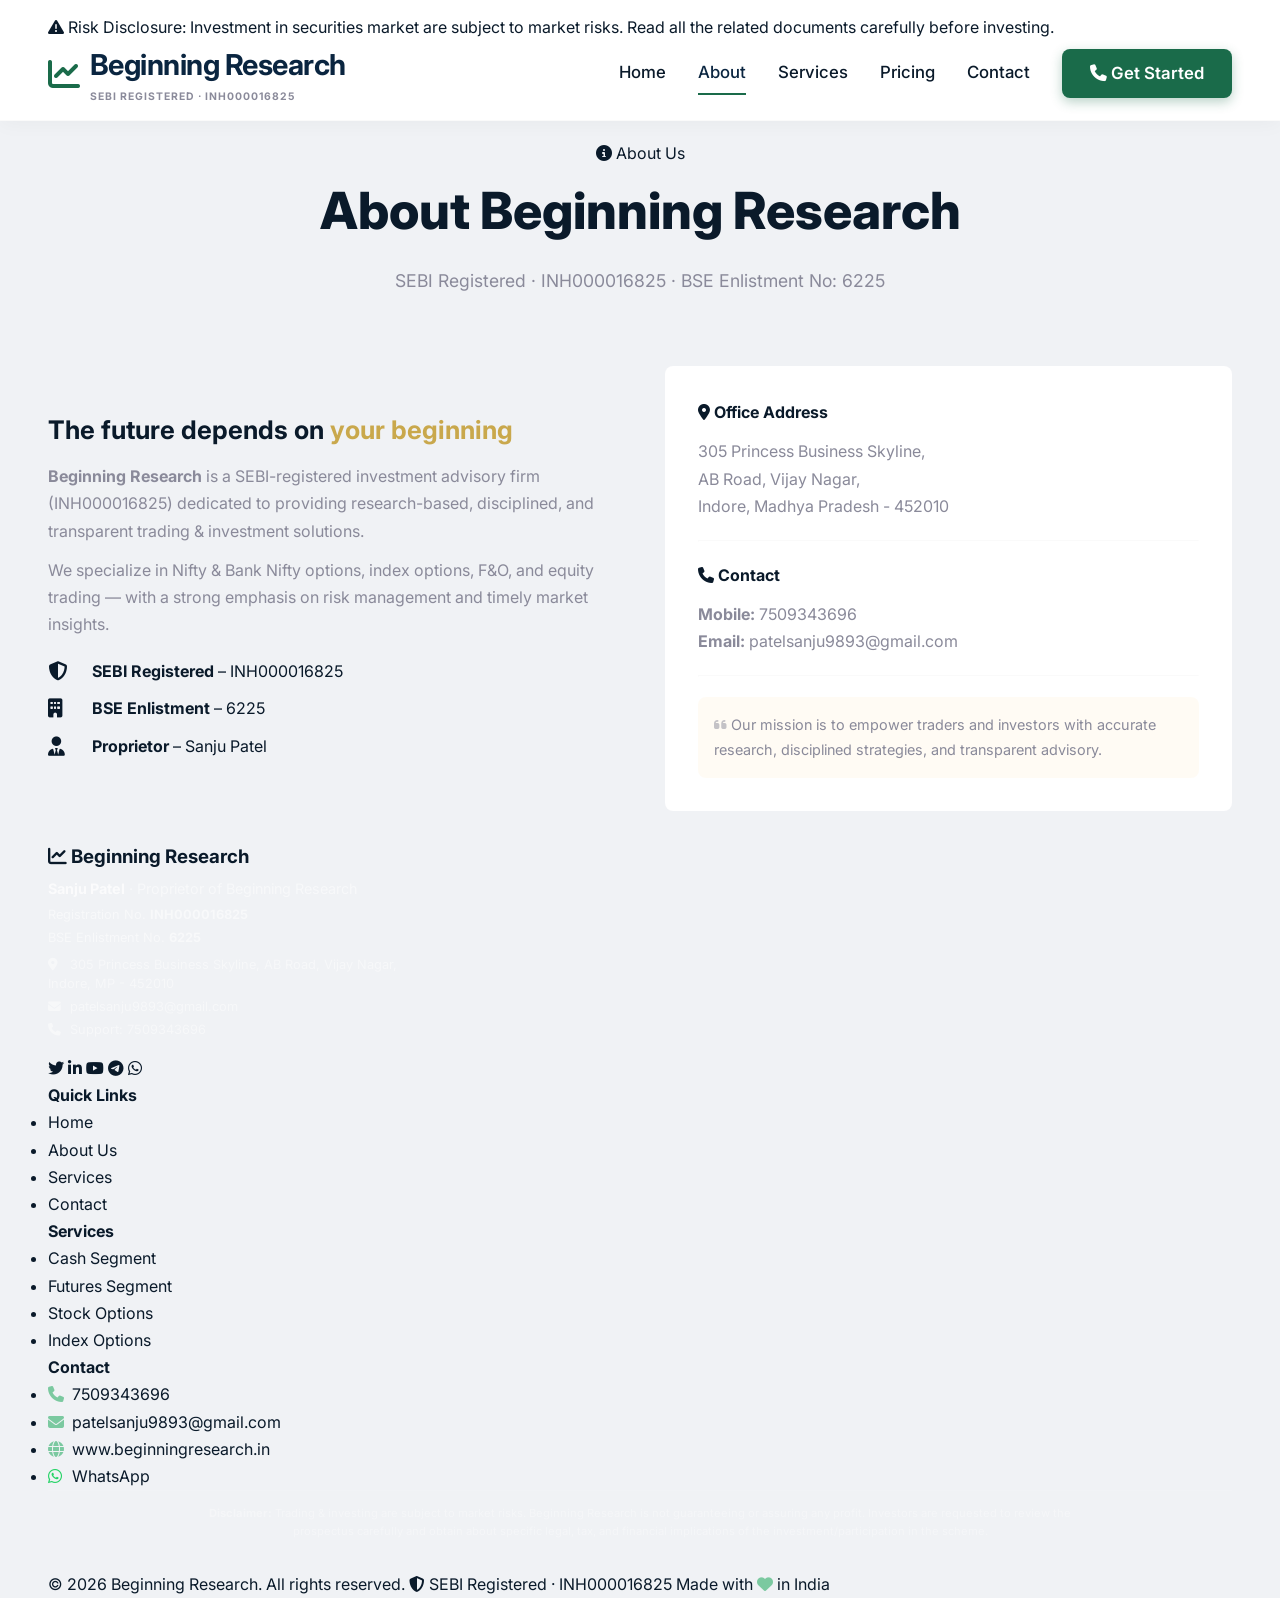
==== commit c22ef4ce: "Update about.html" ====
--- a/about.html
+++ b/about.html
@@ -11,79 +11,17 @@
     <link rel="stylesheet" href="style.css" />
     
     <style>
-        .page-hero {
-            padding: 140px 0 40px;
-            text-align: center;
-        }
-        .page-hero h1 {
-            font-size: 3.2rem;
-            font-weight: 800;
-        }
-        .page-hero h1 span {
-            color: var(--accent-gold);
-        }
-        .page-hero p {
-            color: var(--text-gray);
-            font-size: 1.1rem;
-            max-width: 600px;
-            margin: 12px auto 0;
-        }
-        .about-feature {
-            display: flex;
-            align-items: center;
-            gap: 14px;
-            margin: 10px 0;
-        }
-        .about-feature i {
-            color: var(--accent-gold);
-            font-size: 1.2rem;
-            width: 30px;
-        }
-        .about-box {
-            background: var(--bg-card);
-            border: 1px solid rgba(255,255,255,0.05);
-            border-radius: var(--radius);
-            padding: 32px;
-        }
-        .about-box h4 {
-            color: var(--accent-gold);
-            margin-bottom: 12px;
-        }
-        .about-box hr {
-            border-color: rgba(255,255,255,0.05);
-            margin: 20px 0;
-        }
-        .about-quote {
-            background: rgba(255,179,71,0.06);
-            padding: 16px;
-            border-radius: var(--radius);
-            border-left: 4px solid var(--accent-gold);
-        }
-        /* Risk Disclosure Bar - Header Top */
-        .risk-disclosure-bar {
-            background: rgba(255, 179, 71, 0.06);
-            border-bottom: 1px solid rgba(255, 179, 71, 0.08);
-            padding: 5px 0;
-            text-align: center;
-        }
-        .risk-disclosure-bar p {
-            color: rgba(255, 255, 255, 0.5);
-            font-size: 0.55rem;
-            letter-spacing: 0.3px;
-            margin: 0;
-        }
-        .risk-disclosure-bar i {
-            color: var(--accent-gold);
-            margin-right: 6px;
-        }
-        @media (max-width: 600px) {
-            .page-hero h1 {
-                font-size: 2rem;
-            }
-            .risk-disclosure-bar p {
-                font-size: 0.45rem;
-            }
-        }
+        .page-hero { padding: 140px 0 40px; text-align: center; }
+        .page-hero h1 { font-size: 3.2rem; font-weight: 800; }
+        .page-hero h1 span { color: var(--accent-gold); }
+        .page-hero p { color: var(--text-gray); font-size: 1.1rem; max-width: 600px; margin: 12px auto 0; }
+        .about-feature { display: flex; align-items: center; gap: 14px; margin: 10px 0; }
+        .about-feature i { color: var(--accent-gold); font-size: 1.2rem; width: 30px; }
+        .about-box { background: var(--bg-card); border: 1px solid rgba(255,255,255,0.05); border-radius: var(--radius); padding: 32px; }
+        .about-box h4 { color: var(--accent-gold); margin-bottom: 12px; }
+        .about-box hr { border-color: rgba(255,255,255,0.05); margin: 20px 0; }
+        .about-quote { background: rgba(255,179,71,0.06); padding: 16px; border-radius: var(--radius); border-left: 4px solid var(--accent-gold); }
+        @media (max-width:600px) { .page-hero h1 { font-size: 2rem; } }
     </style>
 </head>
 <body>
@@ -91,20 +29,12 @@
     <div class="glow-orbe glow-orbe-1"></div>
     <div class="glow-orbe glow-orbe-2"></div>
 
-    <!-- ============================================
-    HEADER / NAVBAR - WITH RISK DISCLOSURE TOP
-    ============================================ -->
+    <!-- HEADER / NAVBAR -->
     <nav class="navbar" id="navbar" role="navigation" aria-label="Main Navigation">
         <div class="container">
-            
-            <!-- RISK DISCLOSURE - SABSE UPPER -->
             <div class="risk-disclosure-bar">
-                <p>
-                    <i class="fas fa-exclamation-triangle"></i>
-                    Risk Disclosure: Investment in securities market are subject to market risks. Read all the related documents carefully before investing.
-                </p>
+                <p><i class="fas fa-exclamation-triangle"></i> Risk Disclosure: Investment in securities market are subject to market risks. Read all the related documents carefully before investing.</p>
             </div>
-            
             <div class="nav-flex">
                 <a href="index.html" class="logo">
                     <i class="fas fa-chart-line" aria-hidden="true"></i>
@@ -113,13 +43,9 @@
                         <span class="logo-sub">SEBI Registered · INH000016825</span>
                     </div>
                 </a>
-
                 <button class="menu-toggle" id="menuToggle" aria-label="Toggle Menu">
-                    <span></span>
-                    <span></span>
-                    <span></span>
+                    <span></span><span></span><span></span>
                 </button>
-
                 <div class="nav-links" id="navLinks">
                     <a href="index.html">Home</a>
                     <a href="about.html" class="active">About</a>
@@ -134,9 +60,6 @@
         </div>
     </nav>
 
-    <!-- ============================================
-    PAGE HERO
-    ============================================ -->
     <section class="page-hero">
         <div class="container">
             <span class="section-badge"><i class="fas fa-info-circle"></i> About Us</span>
@@ -145,189 +68,123 @@
         </div>
     </section>
 
-    <!-- ============================================
-    ABOUT CONTENT
-    ============================================ -->
     <section class="container py-3">
         <div class="grid-2">
             <div>
                 <h3 style="font-size:1.6rem; margin-bottom:12px;">The future depends on <span class="text-gold">your beginning</span></h3>
-                <p style="color:var(--text-gray);">
-                    <strong>Beginning Research</strong> is a SEBI-registered investment advisory firm 
-                    (INH000016825) dedicated to providing research-based, disciplined, and transparent 
-                    trading & investment solutions.
-                </p>
-                <p style="color:var(--text-gray); margin-top:12px;">
-                    We specialize in Nifty & Bank Nifty options, index options, F&O, and equity trading — 
-                    with a strong emphasis on risk management and timely market insights.
-                </p>
+                <p style="color:var(--text-gray);"><strong>Beginning Research</strong> is a SEBI-registered investment advisory firm (INH000016825) dedicated to providing research-based, disciplined, and transparent trading & investment solutions.</p>
+                <p style="color:var(--text-gray); margin-top:12px;">We specialize in Nifty & Bank Nifty options, index options, F&O, and equity trading — with a strong emphasis on risk management and timely market insights.</p>
                 <div style="margin-top:20px;">
-                    <div class="about-feature">
-                        <i class="fas fa-shield-alt"></i>
-                        <span><strong>SEBI Registered</strong> – INH000016825</span>
-                    </div>
-                    <div class="about-feature">
-                        <i class="fas fa-building"></i>
-                        <span><strong>BSE Enlistment</strong> – 6225</span>
-                    </div>
-                    <div class="about-feature">
-                        <i class="fas fa-user-tie"></i>
-                        <span><strong>Proprietor</strong> – Sanju Patel</span>
-                    </div>
+                    <div class="about-feature"><i class="fas fa-shield-alt"></i><span><strong>SEBI Registered</strong> – INH000016825</span></div>
+                    <div class="about-feature"><i class="fas fa-building"></i><span><strong>BSE Enlistment</strong> – 6225</span></div>
+                    <div class="about-feature"><i class="fas fa-user-tie"></i><span><strong>Proprietor</strong> – Sanju Patel</span></div>
                 </div>
             </div>
-
             <div class="about-box">
                 <h4><i class="fas fa-map-marker-alt"></i> Office Address</h4>
-                <p style="color:var(--text-gray);">
-                    305 Princess Business Skyline,<br>
-                    AB Road, Vijay Nagar,<br>
-                    Indore, Madhya Pradesh - 452010
-                </p>
+                <p style="color:var(--text-gray);">305 Princess Business Skyline,<br>AB Road, Vijay Nagar,<br>Indore, Madhya Pradesh - 452010</p>
                 <hr />
                 <h4><i class="fas fa-phone"></i> Contact</h4>
-                <p style="color:var(--text-gray);">
-                    <strong>Mobile:</strong> 7509343696<br>
-                    <strong>Email:</strong> patelsanju9893@gmail.com
-                </p>
+                <p style="color:var(--text-gray);"><strong>Mobile:</strong> 7509343696<br><strong>Email:</strong> patelsanju9893@gmail.com</p>
                 <hr />
                 <div class="about-quote">
-                    <p style="color:var(--text-gray); font-size:0.9rem;">
-                        <i class="fas fa-quote-left" style="color:var(--accent-gold); opacity:0.5;"></i>
-                        Our mission is to empower traders and investors with accurate research, 
-                        disciplined strategies, and transparent advisory.
-                    </p>
+                    <p style="color:var(--text-gray); font-size:0.9rem;"><i class="fas fa-quote-left" style="color:var(--accent-gold); opacity:0.5;"></i> Our mission is to empower traders and investors with accurate research, disciplined strategies, and transparent advisory.</p>
                 </div>
             </div>
         </div>
     </section>
 
-      <!-- ============================================================ -->
-  <!-- ========== FOOTER ========== -->
-  <!-- ============================================================ -->
-  <footer class="footer" role="contentinfo">
-    <div class="container">
-      <div class="footer-grid">
-        <div class="footer-brand">
-          <h3><i class="fas fa-chart-line" aria-hidden="true"></i> Beginning Research</h3>
-          
-          <!-- Sanju Patel - Proprietor -->
-          <p style="color: rgba(255,255,255,0.7); font-size: 0.9rem; margin-top: 4px; margin-bottom: 2px;">
-            <strong style="color: var(--accent-gold);">Sanju Patel</strong> 
-            <span style="color: rgba(255,255,255,0.5);">· Proprietor of Beginning Research</span>
-          </p>
-          
-          <!-- Registration No. -->
-          <p style="color: rgba(255,255,255,0.5); font-size: 0.8rem; margin-bottom: 2px;">
-            Registration No. <strong style="color: var(--accent-gold);">INH000016825</strong>
-          </p>
-          
-          <!-- BSE Enlistment No. -->
-          <p style="color: rgba(255,255,255,0.5); font-size: 0.8rem; margin-bottom: 6px;">
-            BSE Enlistment No. <strong style="color: var(--accent-gold);">6225</strong>
-          </p>
-          
-          <!-- Address, Email, Support -->
-          <p style="color: rgba(255,255,255,0.45); font-size: 0.8rem; line-height: 1.5; max-width: 350px;">
-            <i class="fas fa-map-marker-alt" style="color: var(--accent-gold); width: 18px;"></i>
-            305 Princess Business Skyline, AB Road, Vijay Nagar, Indore, MP - 452010
-          </p>
-          <p style="color: rgba(255,255,255,0.45); font-size: 0.8rem; margin-top: 2px;">
-            <i class="fas fa-envelope" style="color: var(--accent-gold); width: 18px;"></i>
-            patelsanju9893@gmail.com
-          </p>
-          <p style="color: rgba(255,255,255,0.45); font-size: 0.8rem; margin-top: 2px;">
-            <i class="fas fa-phone" style="color: var(--accent-gold); width: 18px;"></i>
-            Support: 7509343696
-          </p>
-          
-          <div class="social-icons" style="margin-top: 14px;">
-            <a href="#" aria-label="Twitter"><i class="fab fa-twitter" aria-hidden="true"></i></a>
-            <a href="#" aria-label="LinkedIn"><i class="fab fa-linkedin-in" aria-hidden="true"></i></a>
-            <a href="#" aria-label="YouTube"><i class="fab fa-youtube" aria-hidden="true"></i></a>
-            <a href="#" aria-label="Telegram"><i class="fab fa-telegram" aria-hidden="true"></i></a>
-            <a href="#" aria-label="WhatsApp"><i class="fab fa-whatsapp" aria-hidden="true"></i></a>
-          </div>
+    <!-- FOOTER - SAME AS INDEX -->
+    <footer class="footer" role="contentinfo">
+        <div class="container">
+            <div class="footer-grid">
+                <div class="footer-brand">
+                    <h3><i class="fas fa-chart-line" aria-hidden="true"></i> Beginning Research</h3>
+                    <p style="color: rgba(255,255,255,0.7); font-size: 0.9rem; margin-top: 4px; margin-bottom: 2px;">
+                        <strong style="color: var(--accent-gold);">Sanju Patel</strong> 
+                        <span style="color: rgba(255,255,255,0.5);">· Proprietor of Beginning Research</span>
+                    </p>
+                    <p style="color: rgba(255,255,255,0.5); font-size: 0.8rem; margin-bottom: 2px;">
+                        Registration No. <strong style="color: var(--accent-gold);">INH000016825</strong>
+                    </p>
+                    <p style="color: rgba(255,255,255,0.5); font-size: 0.8rem; margin-bottom: 6px;">
+                        BSE Enlistment No. <strong style="color: var(--accent-gold);">6225</strong>
+                    </p>
+                    <p style="color: rgba(255,255,255,0.45); font-size: 0.8rem; line-height: 1.5; max-width: 350px;">
+                        <i class="fas fa-map-marker-alt" style="color: var(--accent-gold); width: 18px;"></i>
+                        305 Princess Business Skyline, AB Road, Vijay Nagar, Indore, MP - 452010
+                    </p>
+                    <p style="color: rgba(255,255,255,0.45); font-size: 0.8rem; margin-top: 2px;">
+                        <i class="fas fa-envelope" style="color: var(--accent-gold); width: 18px;"></i>
+                        patelsanju9893@gmail.com
+                    </p>
+                    <p style="color: rgba(255,255,255,0.45); font-size: 0.8rem; margin-top: 2px;">
+                        <i class="fas fa-phone" style="color: var(--accent-gold); width: 18px;"></i>
+                        Support: 7509343696
+                    </p>
+                    <div class="social-icons" style="margin-top: 14px;">
+                        <a href="#" aria-label="Twitter"><i class="fab fa-twitter"></i></a>
+                        <a href="#" aria-label="LinkedIn"><i class="fab fa-linkedin-in"></i></a>
+                        <a href="#" aria-label="YouTube"><i class="fab fa-youtube"></i></a>
+                        <a href="#" aria-label="Telegram"><i class="fab fa-telegram"></i></a>
+                        <a href="#" aria-label="WhatsApp"><i class="fab fa-whatsapp"></i></a>
+                    </div>
+                </div>
+                <div class="footer-col">
+                    <h4>Quick Links</h4>
+                    <ul>
+                        <li><a href="index.html">Home</a></li>
+                        <li><a href="about.html">About Us</a></li>
+                        <li><a href="services.html">Services</a></li>
+                        <li><a href="contact.html">Contact</a></li>
+                    </ul>
+                </div>
+                <div class="footer-col">
+                    <h4>Services</h4>
+                    <ul>
+                        <li><a href="services.html">Cash Segment</a></li>
+                        <li><a href="services.html">Futures Segment</a></li>
+                        <li><a href="services.html">Stock Options</a></li>
+                        <li><a href="services.html">Index Options</a></li>
+                    </ul>
+                </div>
+                <div class="footer-col">
+                    <h4>Contact</h4>
+                    <ul>
+                        <li><a href="tel:7509343696"><i class="fas fa-phone" style="color: #7bc9a0; width:20px;"></i> 7509343696</a></li>
+                        <li><a href="mailto:patelsanju9893@gmail.com"><i class="fas fa-envelope" style="color: #7bc9a0; width:20px;"></i> patelsanju9893@gmail.com</a></li>
+                        <li><a href="#"><i class="fas fa-globe" style="color: #7bc9a0; width:20px;"></i> www.beginningresearch.in</a></li>
+                        <li><a href="#"><i class="fab fa-whatsapp" style="color: #25D366; width:20px;"></i> WhatsApp</a></li>
+                    </ul>
+                </div>
+            </div>
+            <div style="padding: 14px 0; border-top: 1px solid rgba(255,255,255,0.06); margin-bottom: 16px;">
+                <p style="color: rgba(255,255,255,0.35); font-size: 0.7rem; text-align: center; line-height: 1.6; max-width: 900px; margin: 0 auto;">
+                    <strong>Disclaimer:</strong> Trading & investing are subject to market risks. Beginning Research is not guaranteeing or assuring any profit. Investors are requested to review the prospectus carefully and obtain about specific legal, tax, and financial implications of the investment/participation in the scheme.
+                </p>
+            </div>
+            <div class="footer-bottom">
+                <span>© 2026 Beginning Research. All rights reserved.</span>
+                <span class="sebi-badge"><i class="fas fa-shield-alt"></i> SEBI Registered · INH000016825</span>
+                <span>Made with <i class="fas fa-heart" style="color: #7bc9a0;"></i> in India</span>
+            </div>
         </div>
-        <div class="footer-col">
-          <h4>Quick Links</h4>
-          <ul>
-            <li><a href="index.html">Home</a></li>
-            <li><a href="about.html">About Us</a></li>
-            <li><a href="services.html">Services</a></li>
-            <li><a href="contact.html">Contact</a></li>
-          </ul>
-        </div>
-        <div class="footer-col">
-          <h4>Services</h4>
-          <ul>
-            <li><a href="services.html">Cash Segment</a></li>
-            <li><a href="services.html">Futures Segment</a></li>
-            <li><a href="services.html">Stock Options</a></li>
-            <li><a href="services.html">Index Options</a></li>
-          </ul>
-        </div>
-        <div class="footer-col">
-          <h4>Contact</h4>
-          <ul>
-            <li><a href="tel:7509343696"><i class="fas fa-phone" style="color: #7bc9a0; width: 20px;" aria-hidden="true"></i> 7509343696</a></li>
-            <li><a href="mailto:patelsanju9893@gmail.com"><i class="fas fa-envelope" style="color: #7bc9a0; width: 20px;" aria-hidden="true"></i> patelsanju9893@gmail.com</a></li>
-            <li><a href="#"><i class="fas fa-globe" style="color: #7bc9a0; width: 20px;" aria-hidden="true"></i> www.beginningresearch.in</a></li>
-            <li><a href="#"><i class="fab fa-whatsapp" style="color: #25D366; width: 20px;" aria-hidden="true"></i> WhatsApp</a></li>
-          </ul>
-        </div>
-      </div>
-      <div class="footer-bottom">
-        <span>© 2026 Beginning Research. All rights reserved.</span>
-        <span class="sebi-badge"><i class="fas fa-shield-alt" aria-hidden="true"></i> SEBI Registered · INH000016825</span>
-        <span>Made with <i class="fas fa-heart" style="color: #7bc9a0;" aria-hidden="true"></i> in India</span>
-      </div>
-    </div>
-  </footer>
+    </footer>
 
-    <!-- ============================================
-    SCRIPT
-    ============================================ -->
     <script>
-        // ============================================================
-        // MOBILE MENU TOGGLE
-        // ============================================================
         document.addEventListener('DOMContentLoaded', function() {
             const menuToggle = document.getElementById('menuToggle');
             const navLinks = document.getElementById('navLinks');
-
             if (menuToggle && navLinks) {
                 menuToggle.addEventListener('click', function() {
                     navLinks.classList.toggle('open');
                     menuToggle.classList.toggle('active');
                 });
             }
-
-            // ============================================================
-            // NAVBAR SCROLL EFFECT
-            // ============================================================
             const navbar = document.getElementById('navbar');
             window.addEventListener('scroll', function() {
-                if (window.scrollY > 50) {
-                    navbar.classList.add('scrolled');
-                } else {
-                    navbar.classList.remove('scrolled');
-                }
-            });
-
-            // ============================================================
-            // ACTIVE NAV LINK (Page detection)
-            // ============================================================
-            const currentPage = window.location.pathname.split('/').pop() || 'index.html';
-            const navLinksAll = document.querySelectorAll('.nav-links a');
-            
-            navLinksAll.forEach(link => {
-                const href = link.getAttribute('href');
-                if (href === currentPage || (currentPage === 'index.html' && href === 'index.html')) {
-                    link.classList.add('active');
-                } else if (href === 'index.html' && currentPage === '') {
-                    link.classList.add('active');
-                }
+                if (window.scrollY > 50) { navbar.classList.add('scrolled'); } 
+                else { navbar.classList.remove('scrolled'); }
             });
         });
     </script>
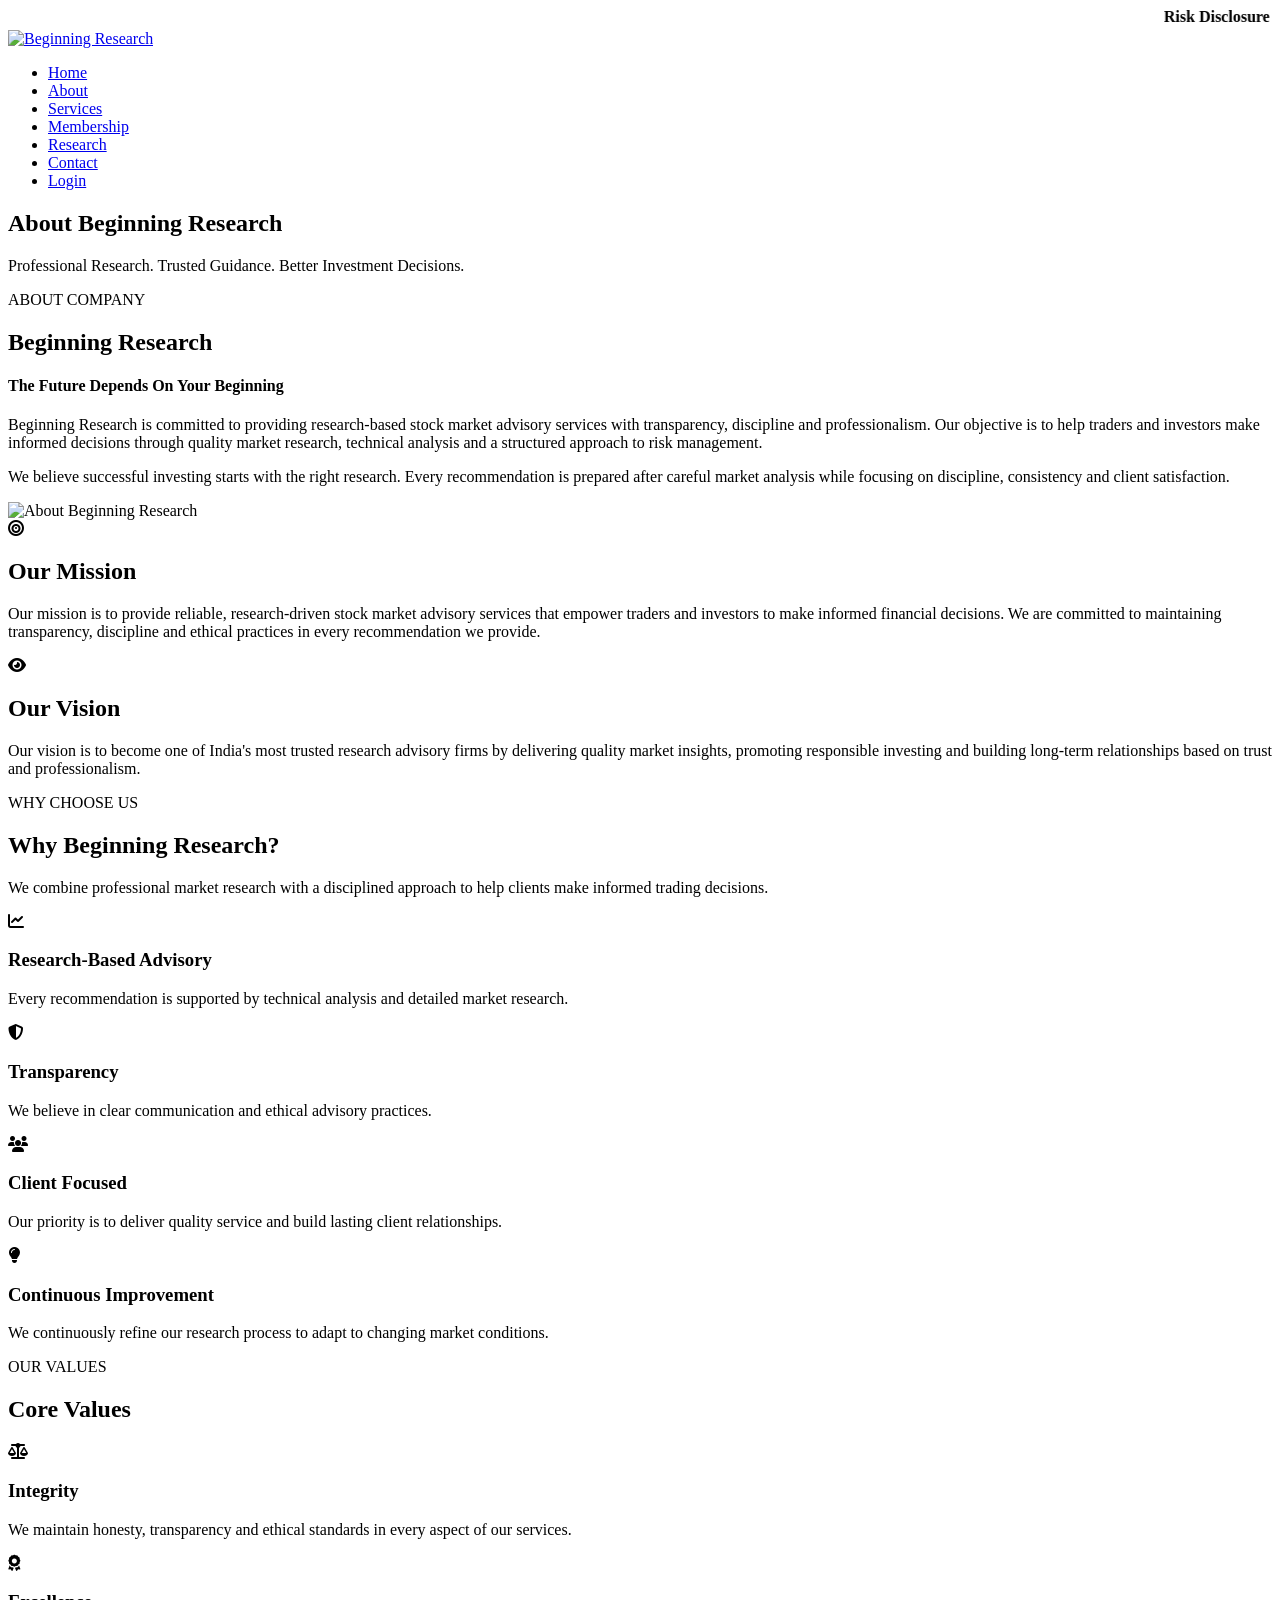
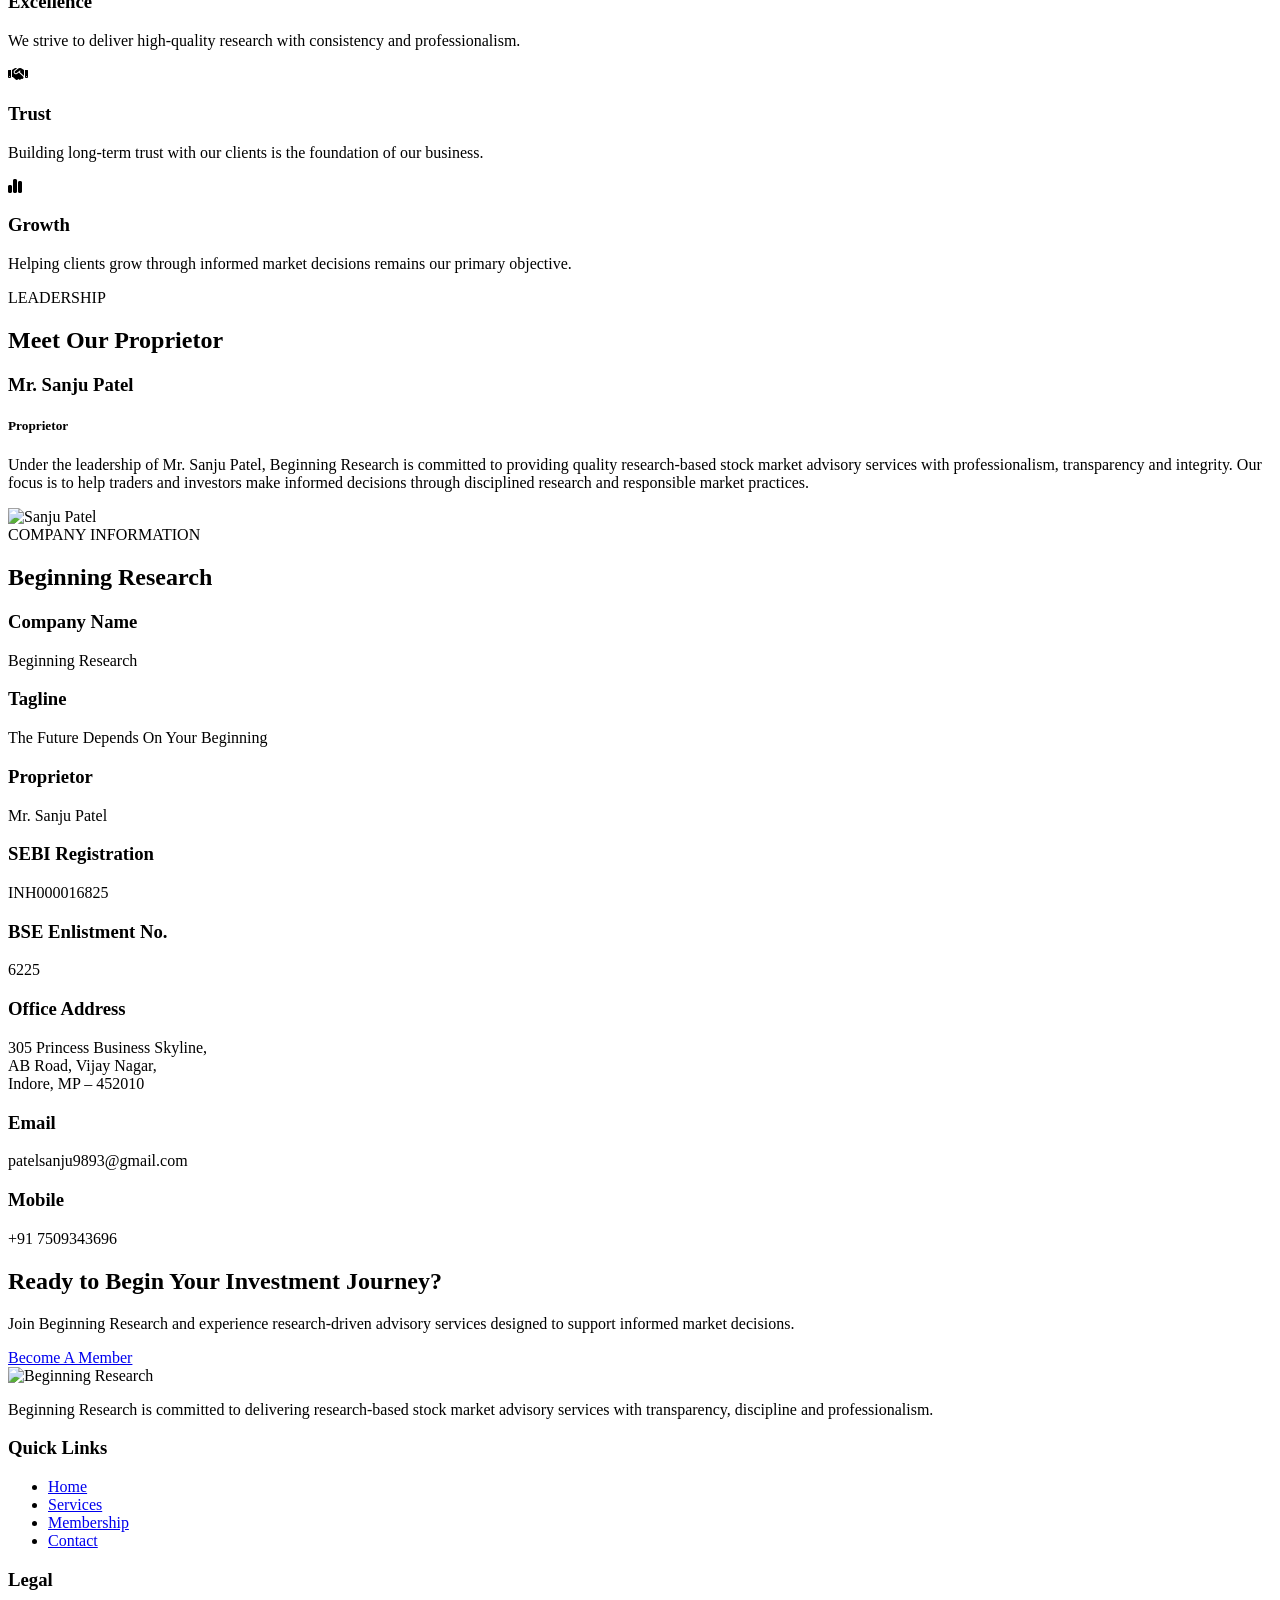
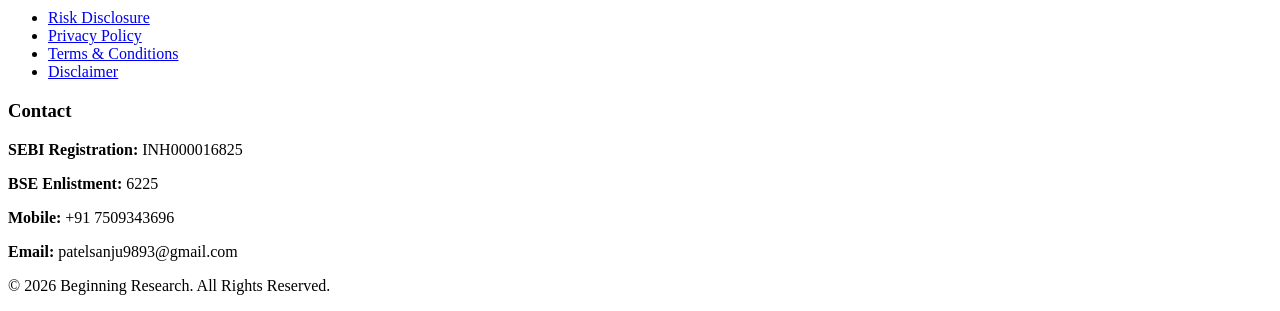
==== commit 0f4280f9: "Update about.html" ====
--- a/about.html
+++ b/about.html
@@ -1,192 +1,516 @@
 <!DOCTYPE html>
-<html lang="hi">
+<html lang="en">
+
 <head>
-    <meta charset="UTF-8" />
-    <meta name="viewport" content="width=device-width, initial-scale=1.0" />
-    <title>About - Beginning Research</title>
-    <meta name="description" content="About Beginning Research - SEBI Registered Investment Advisory firm. Proprietor Sanju Patel, Indore." />
+
+<meta charset="UTF-8">
+<meta name="viewport" content="width=device-width, initial-scale=1.0">
+
+<title>About Us | Beginning Research</title>
+
+<meta name="description"
+content="Know more about Beginning Research, our mission, vision and professional stock market advisory services.">
+
+<link rel="icon" href="assets/images/logo.png">
+
+<link href="https://fonts.googleapis.com/css2?family=Poppins:wght@300;400;500;600;700;800&display=swap" rel="stylesheet">
+
+<link rel="stylesheet"
+href="https://cdnjs.cloudflare.com/ajax/libs/font-awesome/6.6.0/css/all.min.css">
+
+<link rel="stylesheet" href="assets/css/style.css">
+
+</head>
+
+<body>
+
+<!-- Top Risk Disclosure -->
+
+<div class="top-risk">
+
+<marquee scrollamount="6">
+
+<strong>Risk Disclosure :</strong>
+
+Investments in securities market are subject to market risks.
+Read all the related documents carefully before investing.
+
+</marquee>
+
+</div>
+
+<!-- Header -->
+
+<header>
+
+<div class="container">
+
+<div class="logo">
+
+<a href="index.html">
+
+<img src="assets/images/logo.png" alt="Beginning Research">
+
+</a>
+
+</div>
+
+<nav>
+
+<ul>
+
+<li><a href="index.html">Home</a></li>
+
+<li><a class="active" href="about.html">About</a></li>
+
+<li><a href="services.html">Services</a></li>
+
+<li><a href="membership.html">Membership</a></li>
+
+<li><a href="research.html">Research</a></li>
+
+<li><a href="contact.html">Contact</a></li>
+
+<li><a href="login.html" class="login-btn">Login</a></li>
+
+</ul>
+
+</nav>
+
+</div>
+
+</header>
+
+<!-- Page Banner -->
+
+<section class="page-banner">
+
+<div class="container">
+
+<h1>About Beginning Research</h1>
+
+<p>
+
+Professional Research. Trusted Guidance. Better Investment Decisions.
+
+</p>
+
+</div>
+
+</section>
+
+<!-- About Company -->
+
+<section class="about-company">
+
+<div class="container hero-box">
+
+<div class="hero-left">
+
+<span class="section-tag">
+
+ABOUT COMPANY
+
+</span>
+
+<h2>
+
+Beginning Research
+
+</h2>
+
+<h4>
+
+The Future Depends On Your Beginning
+
+</h4>
+
+<p>
+
+Beginning Research is committed to providing research-based stock market advisory services with transparency, discipline and professionalism. Our objective is to help traders and investors make informed decisions through quality market research, technical analysis and a structured approach to risk management.
+
+</p>
+
+<p>
+
+We believe successful investing starts with the right research. Every recommendation is prepared after careful market analysis while focusing on discipline, consistency and client satisfaction.
+
+</p>
+
+</div>
+
+<div class="hero-right">
+
+<img src="assets/images/about.png" alt="About Beginning Research">
+
+</div>
+
+</div>
+
+</section>
+
+    <!-- ========================= -->
+<!-- Mission & Vision -->
+<!-- ========================= -->
+
+<section class="mission-vision">
+
+    <div class="container">
+
+        <div class="mission-grid">
+
+            <div class="mission-card">
+
+                <i class="fa-solid fa-bullseye"></i>
+
+                <h2>Our Mission</h2>
+
+                <p>
+                    Our mission is to provide reliable, research-driven stock market advisory services that empower traders and investors to make informed financial decisions. We are committed to maintaining transparency, discipline and ethical practices in every recommendation we provide.
+                </p>
+
+            </div>
+
+            <div class="mission-card">
+
+                <i class="fa-solid fa-eye"></i>
+
+                <h2>Our Vision</h2>
+
+                <p>
+                    Our vision is to become one of India's most trusted research advisory firms by delivering quality market insights, promoting responsible investing and building long-term relationships based on trust and professionalism.
+                </p>
+
+            </div>
+
+        </div>
+
+    </div>
+
+</section>
+
+<!-- ========================= -->
+<!-- Why Choose Beginning Research -->
+<!-- ========================= -->
+
+<section class="why-choose">
+
+    <div class="container">
+
+        <div class="section-title">
+
+            <span>WHY CHOOSE US</span>
+
+            <h2>Why Beginning Research?</h2>
+
+            <p>
+                We combine professional market research with a disciplined approach to help clients make informed trading decisions.
+            </p>
+
+        </div>
+
+        <div class="why-grid">
+
+            <div class="why-card">
+
+                <i class="fa-solid fa-chart-line"></i>
+
+                <h3>Research-Based Advisory</h3>
+
+                <p>
+                    Every recommendation is supported by technical analysis and detailed market research.
+                </p>
+
+            </div>
+
+            <div class="why-card">
+
+                <i class="fa-solid fa-shield-halved"></i>
+
+                <h3>Transparency</h3>
+
+                <p>
+                    We believe in clear communication and ethical advisory practices.
+                </p>
+
+            </div>
+
+            <div class="why-card">
+
+                <i class="fa-solid fa-users"></i>
+
+                <h3>Client Focused</h3>
+
+                <p>
+                    Our priority is to deliver quality service and build lasting client relationships.
+                </p>
+
+            </div>
+
+            <div class="why-card">
+
+                <i class="fa-solid fa-lightbulb"></i>
+
+                <h3>Continuous Improvement</h3>
+
+                <p>
+                    We continuously refine our research process to adapt to changing market conditions.
+                </p>
+
+            </div>
+
+        </div>
+
+    </div>
+
+</section>
+
+<!-- ========================= -->
+<!-- Core Values -->
+<!-- ========================= -->
+
+<section class="core-values">
+
+    <div class="container">
+
+        <div class="section-title">
+
+            <span>OUR VALUES</span>
+
+            <h2>Core Values</h2>
+
+        </div>
+
+        <div class="service-grid">
+
+            <div class="service-card">
+                <i class="fa-solid fa-scale-balanced"></i>
+                <h3>Integrity</h3>
+                <p>We maintain honesty, transparency and ethical standards in every aspect of our services.</p>
+            </div>
+
+            <div class="service-card">
+                <i class="fa-solid fa-award"></i>
+                <h3>Excellence</h3>
+                <p>We strive to deliver high-quality research with consistency and professionalism.</p>
+            </div>
+
+            <div class="service-card">
+                <i class="fa-solid fa-handshake"></i>
+                <h3>Trust</h3>
+                <p>Building long-term trust with our clients is the foundation of our business.</p>
+            </div>
+
+            <div class="service-card">
+                <i class="fa-solid fa-chart-simple"></i>
+                <h3>Growth</h3>
+                <p>Helping clients grow through informed market decisions remains our primary objective.</p>
+            </div>
+
+        </div>
+
+    </div>
+
+</section>
+
+<!-- ========================= -->
+<!-- ========================= -->
+<!-- Proprietor Section -->
+<!-- ========================= -->
+
+<section class="founder">
+
+    <div class="container hero-box">
+
+        <div class="hero-left">
+
+            <span class="section-tag">LEADERSHIP</span>
+
+            <h2>Meet Our Proprietor</h2>
+
+            <h3>Mr. Sanju Patel</h3>
+
+            <h5>Proprietor</h5>
+
+            <p>
+
+                Under the leadership of Mr. Sanju Patel, Beginning Research is committed to providing quality research-based stock market advisory services with professionalism, transparency and integrity. Our focus is to help traders and investors make informed decisions through disciplined research and responsible market practices.
+
+            </p>
+
+        </div>
+
+        <div class="hero-right">
+
+            <img src="assets/images/founder.png" alt="Sanju Patel">
+
+        </div>
+
+    </div>
+
+</section>
+
+<!-- ========================= -->
+<!-- Company Information -->
+<!-- ========================= -->
+
+<section class="company-details">
+
+    <div class="container">
+
+        <div class="section-title">
+
+            <span>COMPANY INFORMATION</span>
+
+            <h2>Beginning Research</h2>
+
+        </div>
+
+        <div class="contact-grid">
+
+            <div>
+                <h3>Company Name</h3>
+                <p>Beginning Research</p>
+            </div>
+
+            <div>
+                <h3>Tagline</h3>
+                <p>The Future Depends On Your Beginning</p>
+            </div>
+
+            <div>
+                <h3>Proprietor</h3>
+                <p>Mr. Sanju Patel</p>
+            </div>
+
+            <div>
+                <h3>SEBI Registration</h3>
+                <p>INH000016825</p>
+            </div>
+
+            <div>
+                <h3>BSE Enlistment No.</h3>
+                <p>6225</p>
+            </div>
+
+            <div>
+                <h3>Office Address</h3>
+                <p>
+                    305 Princess Business Skyline,<br>
+                    AB Road, Vijay Nagar,<br>
+                    Indore, MP – 452010
+                </p>
+            </div>
+
+            <div>
+                <h3>Email</h3>
+                <p>patelsanju9893@gmail.com</p>
+            </div>
+
+            <div>
+                <h3>Mobile</h3>
+                <p>+91 7509343696</p>
+            </div>
+
+        </div>
+
+    </div>
+
+</section>
+
+<!-- ========================= -->
+<!-- Call To Action -->
+<!-- ========================= -->
+
+<section class="cta">
+
+    <div class="container">
+
+        <h2>Ready to Begin Your Investment Journey?</h2>
+
+        <p>
+            Join Beginning Research and experience research-driven advisory services designed to support informed market decisions.
+        </p>
+
+        <a href="membership.html" class="btn-one">
+            Become A Member
+        </a>
+
+    </div>
+
+</section>
+
+<!-- ========================= -->
+<!-- Footer -->
+<!-- ========================= -->
+
+<footer class="footer">
+
+    <div class="container footer-grid">
+
+        <div>
+
+            <img src="assets/images/logo.png" width="180" alt="Beginning Research">
+
+            <p>
+                Beginning Research is committed to delivering research-based stock market advisory services with transparency, discipline and professionalism.
+            </p>
+
+        </div>
+
+        <div>
+
+            <h3>Quick Links</h3>
+
+            <ul>
+                <li><a href="index.html">Home</a></li>
+                <li><a href="services.html">Services</a></li>
+                <li><a href="membership.html">Membership</a></li>
+                <li><a href="contact.html">Contact</a></li>
+            </ul>
+
+        </div>
+
+        <div>
+
+            <h3>Legal</h3>
+
+            <ul>
+                <li><a href="risk-disclosure.html">Risk Disclosure</a></li>
+                <li><a href="privacy-policy.html">Privacy Policy</a></li>
+                <li><a href="terms.html">Terms & Conditions</a></li>
+                <li><a href="disclaimer.html">Disclaimer</a></li>
+            </ul>
+
+        </div>
+
+        <div>
+
+            <h3>Contact</h3>
+
+            <p><strong>SEBI Registration:</strong> INH000016825</p>
+            <p><strong>BSE Enlistment:</strong> 6225</p>
+            <p><strong>Mobile:</strong> +91 7509343696</p>
+            <p><strong>Email:</strong> patelsanju9893@gmail.com</p>
+
+        </div>
+
+    </div>
+
+    <div class="footer-bottom">
+
+        <p>
+            © 2026 Beginning Research. All Rights Reserved.
+        </p>
+
+    </div>
+
+</footer>
+
+<script src="assets/js/main.js"></script>
+
+</body>
+
+</html>
+
     
-    <link rel="stylesheet" href="https://cdnjs.cloudflare.com/ajax/libs/font-awesome/6.5.0/css/all.min.css" />
-    <link href="https://fonts.googleapis.com/css2?family=Inter:wght@300;400;500;600;700;800;900&display=swap" rel="stylesheet" />
-    <link rel="stylesheet" href="style.css" />
-    
-    <style>
-        .page-hero { padding: 140px 0 40px; text-align: center; }
-        .page-hero h1 { font-size: 3.2rem; font-weight: 800; }
-        .page-hero h1 span { color: var(--accent-gold); }
-        .page-hero p { color: var(--text-gray); font-size: 1.1rem; max-width: 600px; margin: 12px auto 0; }
-        .about-feature { display: flex; align-items: center; gap: 14px; margin: 10px 0; }
-        .about-feature i { color: var(--accent-gold); font-size: 1.2rem; width: 30px; }
-        .about-box { background: var(--bg-card); border: 1px solid rgba(255,255,255,0.05); border-radius: var(--radius); padding: 32px; }
-        .about-box h4 { color: var(--accent-gold); margin-bottom: 12px; }
-        .about-box hr { border-color: rgba(255,255,255,0.05); margin: 20px 0; }
-        .about-quote { background: rgba(255,179,71,0.06); padding: 16px; border-radius: var(--radius); border-left: 4px solid var(--accent-gold); }
-        @media (max-width:600px) { .page-hero h1 { font-size: 2rem; } }
-    </style>
-</head>
-<body>
-
-    <div class="glow-orbe glow-orbe-1"></div>
-    <div class="glow-orbe glow-orbe-2"></div>
-
-    <!-- HEADER / NAVBAR -->
-    <nav class="navbar" id="navbar" role="navigation" aria-label="Main Navigation">
-        <div class="container">
-            <div class="risk-disclosure-bar">
-                <p><i class="fas fa-exclamation-triangle"></i> Risk Disclosure: Investment in securities market are subject to market risks. Read all the related documents carefully before investing.</p>
-            </div>
-            <div class="nav-flex">
-                <a href="index.html" class="logo">
-                    <i class="fas fa-chart-line" aria-hidden="true"></i>
-                    <div>
-                        <span class="logo-text">Beginning <span>Research</span></span>
-                        <span class="logo-sub">SEBI Registered · INH000016825</span>
-                    </div>
-                </a>
-                <button class="menu-toggle" id="menuToggle" aria-label="Toggle Menu">
-                    <span></span><span></span><span></span>
-                </button>
-                <div class="nav-links" id="navLinks">
-                    <a href="index.html">Home</a>
-                    <a href="about.html" class="active">About</a>
-                    <a href="services.html">Services</a>
-                    <a href="pricing.html">Pricing</a>
-                    <a href="contact.html">Contact</a>
-                    <a href="contact.html" class="nav-cta">
-                        <i class="fas fa-phone" aria-hidden="true"></i> Get Started
-                    </a>
-                </div>
-            </div>
-        </div>
-    </nav>
-
-    <section class="page-hero">
-        <div class="container">
-            <span class="section-badge"><i class="fas fa-info-circle"></i> About Us</span>
-            <h1>About <span>Beginning Research</span></h1>
-            <p>SEBI Registered · INH000016825 · BSE Enlistment No: 6225</p>
-        </div>
-    </section>
-
-    <section class="container py-3">
-        <div class="grid-2">
-            <div>
-                <h3 style="font-size:1.6rem; margin-bottom:12px;">The future depends on <span class="text-gold">your beginning</span></h3>
-                <p style="color:var(--text-gray);"><strong>Beginning Research</strong> is a SEBI-registered investment advisory firm (INH000016825) dedicated to providing research-based, disciplined, and transparent trading & investment solutions.</p>
-                <p style="color:var(--text-gray); margin-top:12px;">We specialize in Nifty & Bank Nifty options, index options, F&O, and equity trading — with a strong emphasis on risk management and timely market insights.</p>
-                <div style="margin-top:20px;">
-                    <div class="about-feature"><i class="fas fa-shield-alt"></i><span><strong>SEBI Registered</strong> – INH000016825</span></div>
-                    <div class="about-feature"><i class="fas fa-building"></i><span><strong>BSE Enlistment</strong> – 6225</span></div>
-                    <div class="about-feature"><i class="fas fa-user-tie"></i><span><strong>Proprietor</strong> – Sanju Patel</span></div>
-                </div>
-            </div>
-            <div class="about-box">
-                <h4><i class="fas fa-map-marker-alt"></i> Office Address</h4>
-                <p style="color:var(--text-gray);">305 Princess Business Skyline,<br>AB Road, Vijay Nagar,<br>Indore, Madhya Pradesh - 452010</p>
-                <hr />
-                <h4><i class="fas fa-phone"></i> Contact</h4>
-                <p style="color:var(--text-gray);"><strong>Mobile:</strong> 7509343696<br><strong>Email:</strong> patelsanju9893@gmail.com</p>
-                <hr />
-                <div class="about-quote">
-                    <p style="color:var(--text-gray); font-size:0.9rem;"><i class="fas fa-quote-left" style="color:var(--accent-gold); opacity:0.5;"></i> Our mission is to empower traders and investors with accurate research, disciplined strategies, and transparent advisory.</p>
-                </div>
-            </div>
-        </div>
-    </section>
-
-    <!-- FOOTER - SAME AS INDEX -->
-    <footer class="footer" role="contentinfo">
-        <div class="container">
-            <div class="footer-grid">
-                <div class="footer-brand">
-                    <h3><i class="fas fa-chart-line" aria-hidden="true"></i> Beginning Research</h3>
-                    <p style="color: rgba(255,255,255,0.7); font-size: 0.9rem; margin-top: 4px; margin-bottom: 2px;">
-                        <strong style="color: var(--accent-gold);">Sanju Patel</strong> 
-                        <span style="color: rgba(255,255,255,0.5);">· Proprietor of Beginning Research</span>
-                    </p>
-                    <p style="color: rgba(255,255,255,0.5); font-size: 0.8rem; margin-bottom: 2px;">
-                        Registration No. <strong style="color: var(--accent-gold);">INH000016825</strong>
-                    </p>
-                    <p style="color: rgba(255,255,255,0.5); font-size: 0.8rem; margin-bottom: 6px;">
-                        BSE Enlistment No. <strong style="color: var(--accent-gold);">6225</strong>
-                    </p>
-                    <p style="color: rgba(255,255,255,0.45); font-size: 0.8rem; line-height: 1.5; max-width: 350px;">
-                        <i class="fas fa-map-marker-alt" style="color: var(--accent-gold); width: 18px;"></i>
-                        305 Princess Business Skyline, AB Road, Vijay Nagar, Indore, MP - 452010
-                    </p>
-                    <p style="color: rgba(255,255,255,0.45); font-size: 0.8rem; margin-top: 2px;">
-                        <i class="fas fa-envelope" style="color: var(--accent-gold); width: 18px;"></i>
-                        patelsanju9893@gmail.com
-                    </p>
-                    <p style="color: rgba(255,255,255,0.45); font-size: 0.8rem; margin-top: 2px;">
-                        <i class="fas fa-phone" style="color: var(--accent-gold); width: 18px;"></i>
-                        Support: 7509343696
-                    </p>
-                    <div class="social-icons" style="margin-top: 14px;">
-                        <a href="#" aria-label="Twitter"><i class="fab fa-twitter"></i></a>
-                        <a href="#" aria-label="LinkedIn"><i class="fab fa-linkedin-in"></i></a>
-                        <a href="#" aria-label="YouTube"><i class="fab fa-youtube"></i></a>
-                        <a href="#" aria-label="Telegram"><i class="fab fa-telegram"></i></a>
-                        <a href="#" aria-label="WhatsApp"><i class="fab fa-whatsapp"></i></a>
-                    </div>
-                </div>
-                <div class="footer-col">
-                    <h4>Quick Links</h4>
-                    <ul>
-                        <li><a href="index.html">Home</a></li>
-                        <li><a href="about.html">About Us</a></li>
-                        <li><a href="services.html">Services</a></li>
-                        <li><a href="contact.html">Contact</a></li>
-                    </ul>
-                </div>
-                <div class="footer-col">
-                    <h4>Services</h4>
-                    <ul>
-                        <li><a href="services.html">Cash Segment</a></li>
-                        <li><a href="services.html">Futures Segment</a></li>
-                        <li><a href="services.html">Stock Options</a></li>
-                        <li><a href="services.html">Index Options</a></li>
-                    </ul>
-                </div>
-                <div class="footer-col">
-                    <h4>Contact</h4>
-                    <ul>
-                        <li><a href="tel:7509343696"><i class="fas fa-phone" style="color: #7bc9a0; width:20px;"></i> 7509343696</a></li>
-                        <li><a href="mailto:patelsanju9893@gmail.com"><i class="fas fa-envelope" style="color: #7bc9a0; width:20px;"></i> patelsanju9893@gmail.com</a></li>
-                        <li><a href="#"><i class="fas fa-globe" style="color: #7bc9a0; width:20px;"></i> www.beginningresearch.in</a></li>
-                        <li><a href="#"><i class="fab fa-whatsapp" style="color: #25D366; width:20px;"></i> WhatsApp</a></li>
-                    </ul>
-                </div>
-            </div>
-            <div style="padding: 14px 0; border-top: 1px solid rgba(255,255,255,0.06); margin-bottom: 16px;">
-                <p style="color: rgba(255,255,255,0.35); font-size: 0.7rem; text-align: center; line-height: 1.6; max-width: 900px; margin: 0 auto;">
-                    <strong>Disclaimer:</strong> Trading & investing are subject to market risks. Beginning Research is not guaranteeing or assuring any profit. Investors are requested to review the prospectus carefully and obtain about specific legal, tax, and financial implications of the investment/participation in the scheme.
-                </p>
-            </div>
-            <div class="footer-bottom">
-                <span>© 2026 Beginning Research. All rights reserved.</span>
-                <span class="sebi-badge"><i class="fas fa-shield-alt"></i> SEBI Registered · INH000016825</span>
-                <span>Made with <i class="fas fa-heart" style="color: #7bc9a0;"></i> in India</span>
-            </div>
-        </div>
-    </footer>
-
-    <script>
-        document.addEventListener('DOMContentLoaded', function() {
-            const menuToggle = document.getElementById('menuToggle');
-            const navLinks = document.getElementById('navLinks');
-            if (menuToggle && navLinks) {
-                menuToggle.addEventListener('click', function() {
-                    navLinks.classList.toggle('open');
-                    menuToggle.classList.toggle('active');
-                });
-            }
-            const navbar = document.getElementById('navbar');
-            window.addEventListener('scroll', function() {
-                if (window.scrollY > 50) { navbar.classList.add('scrolled'); } 
-                else { navbar.classList.remove('scrolled'); }
-            });
-        });
-    </script>
-</body>
-</html>
